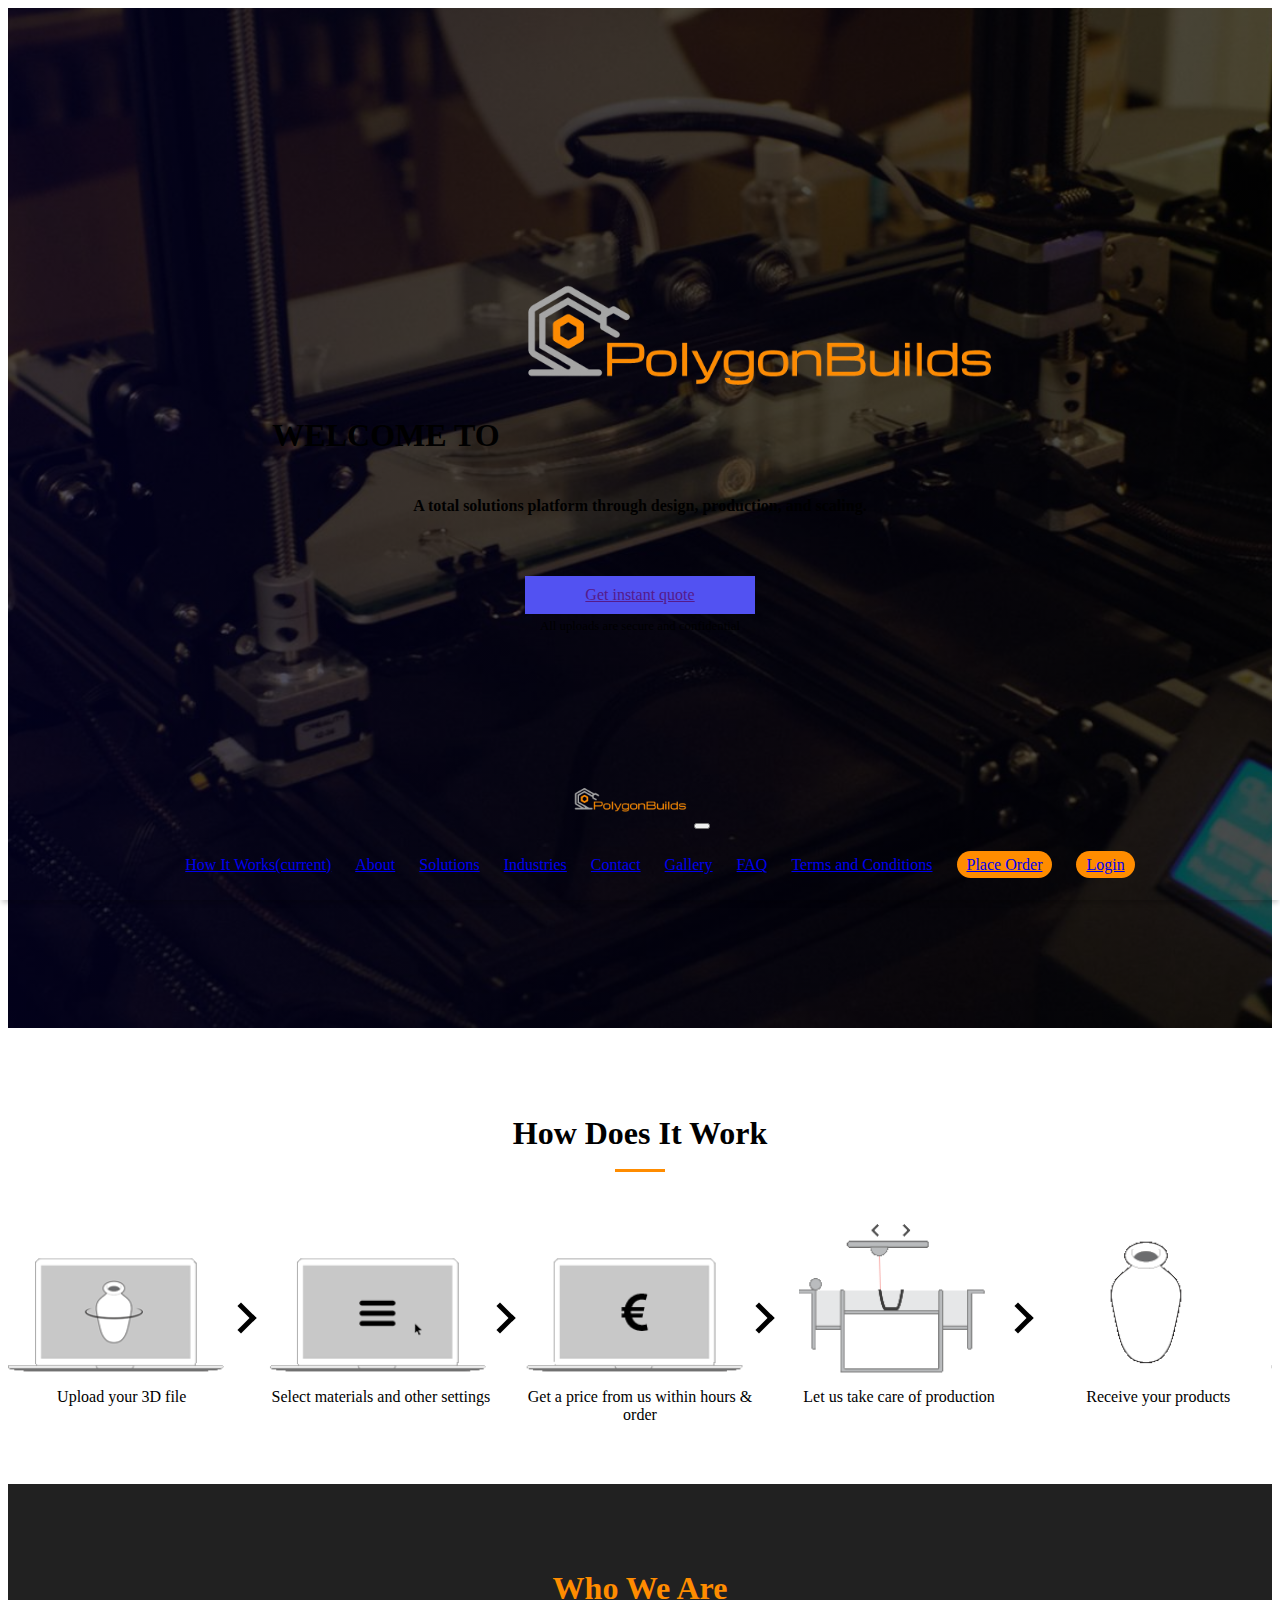
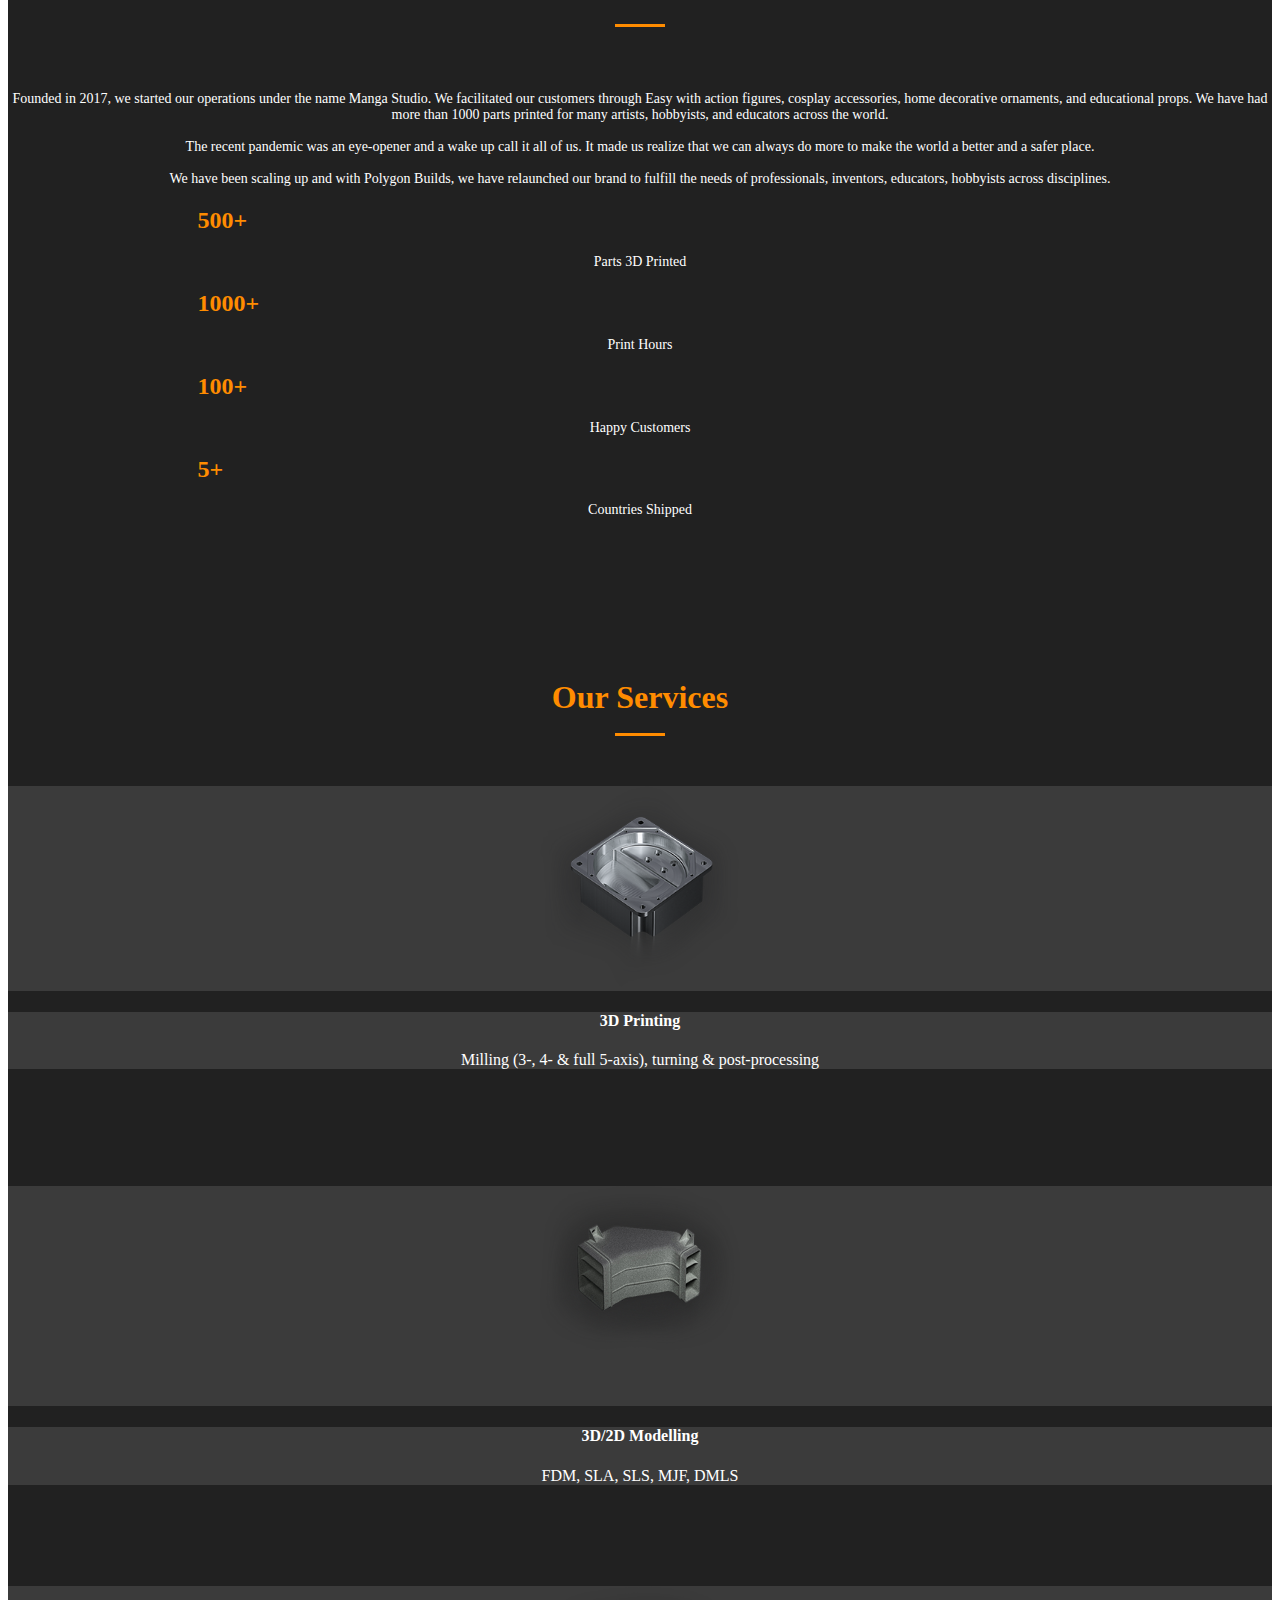
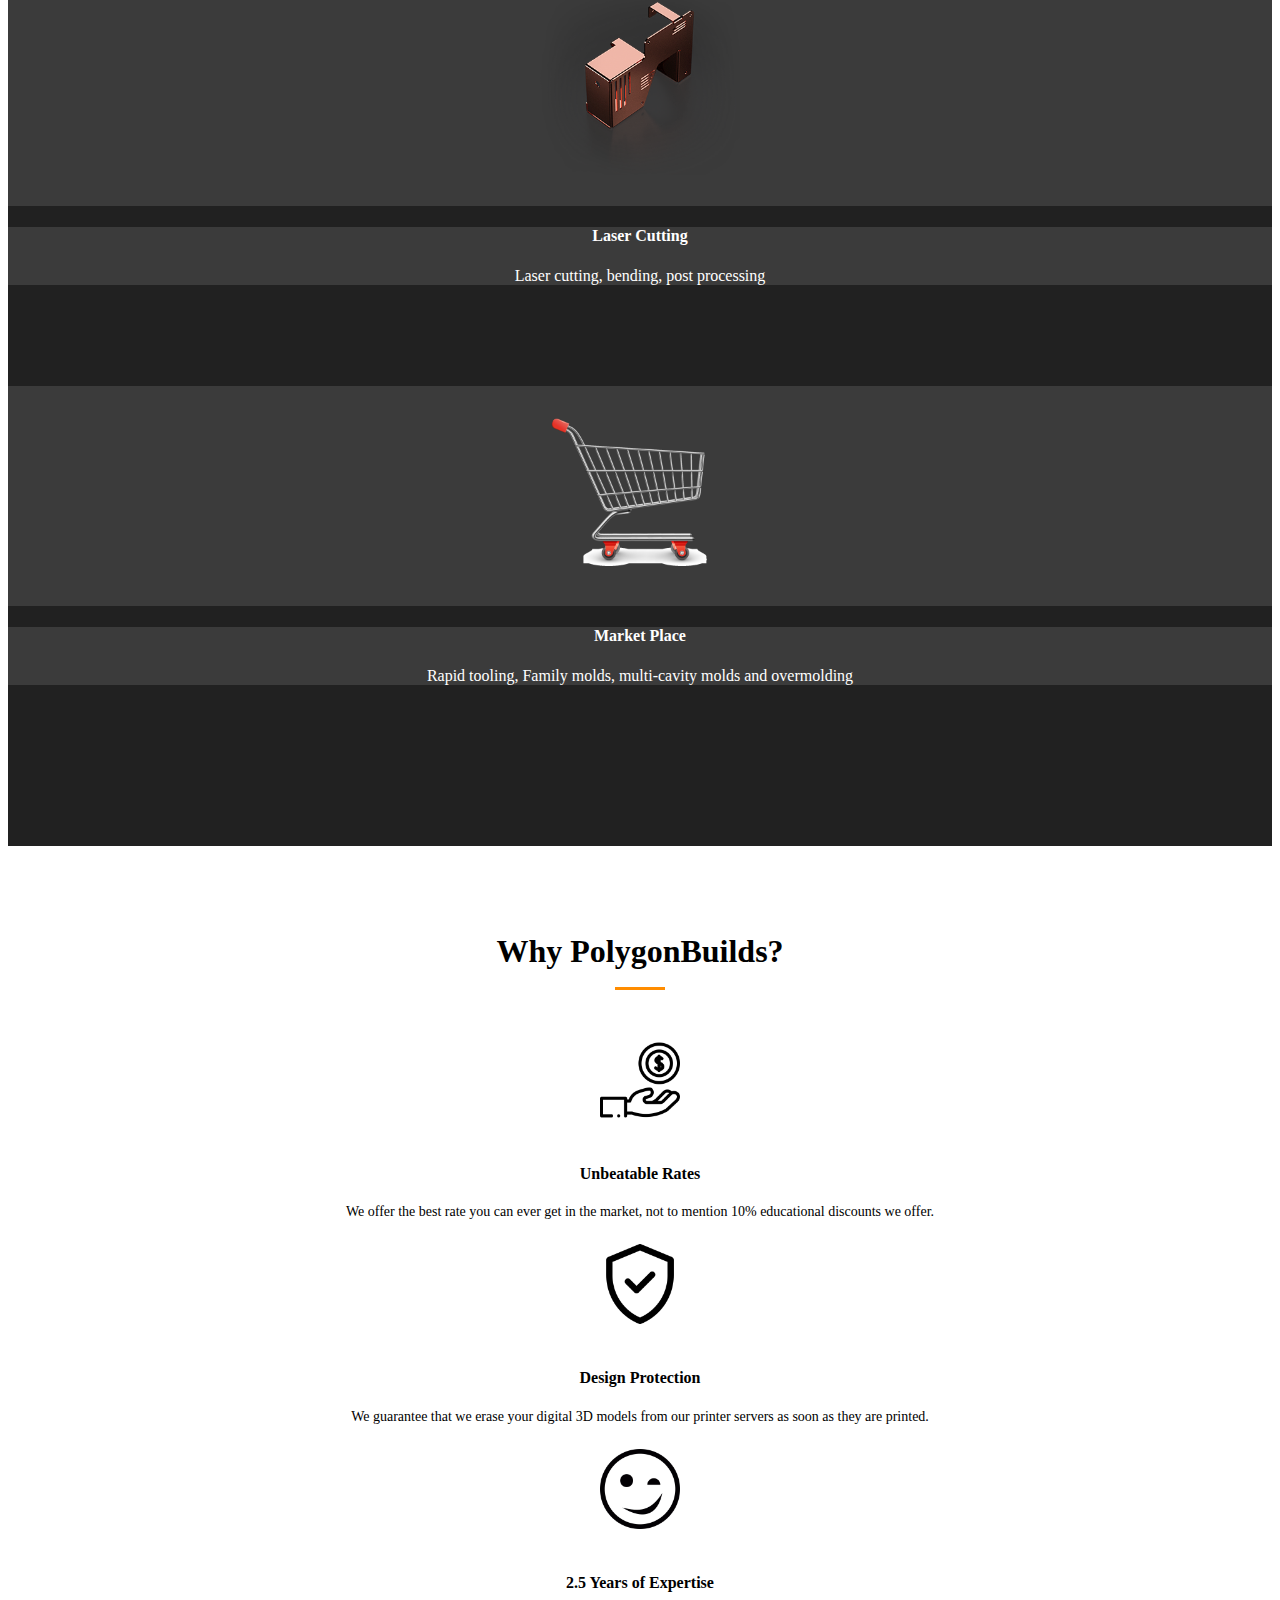
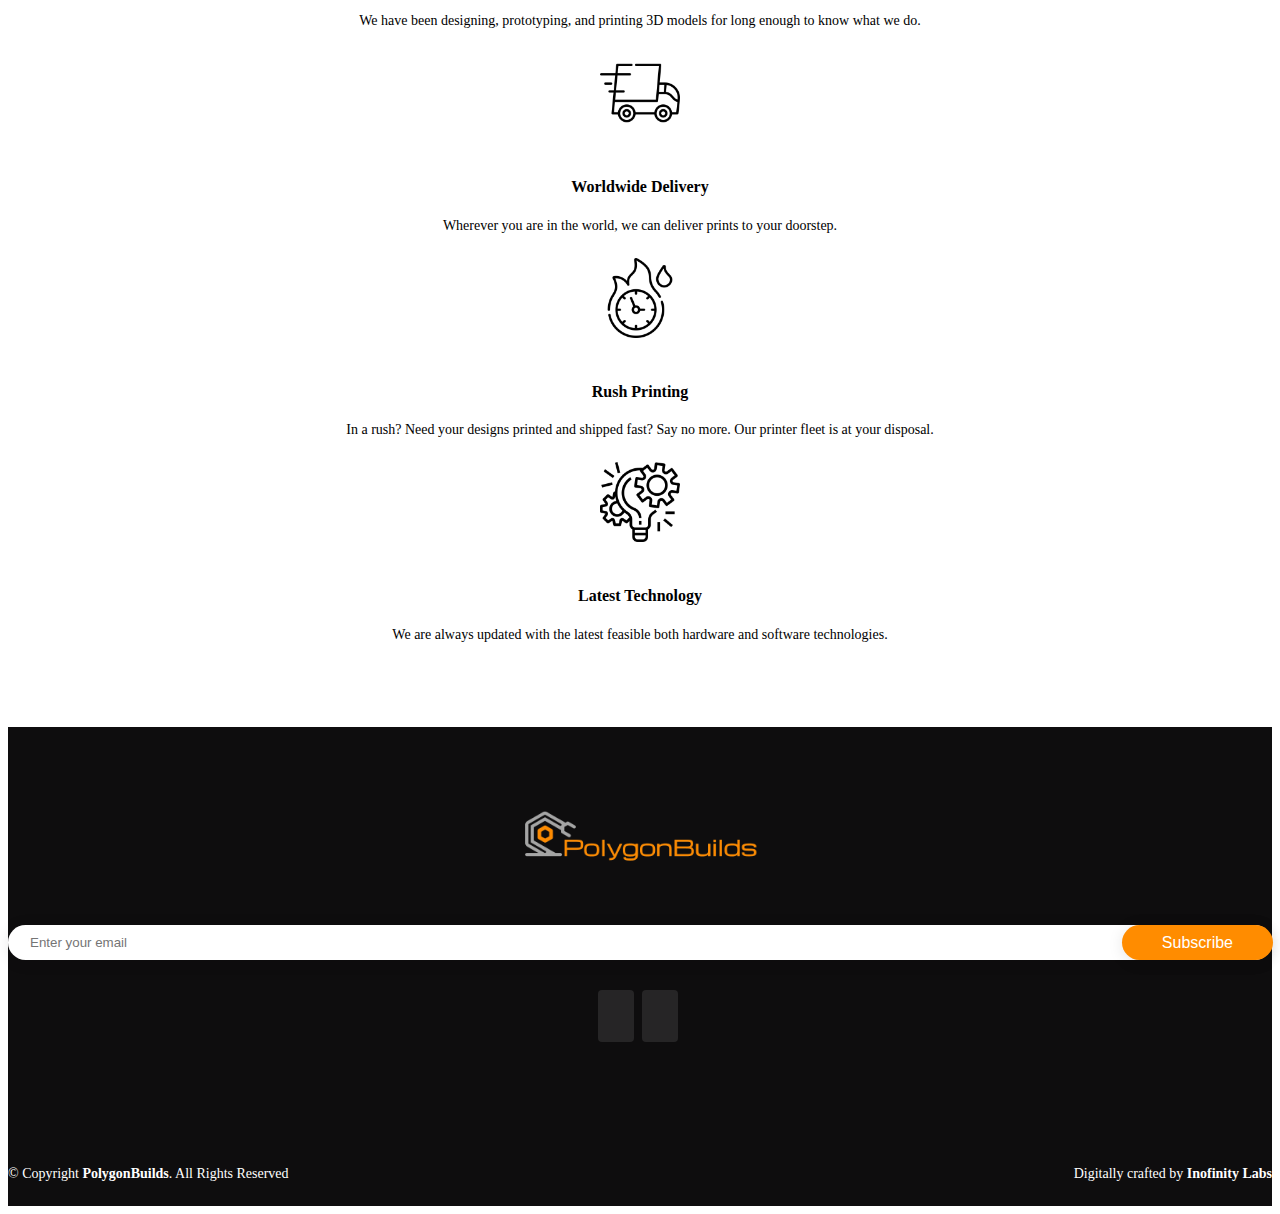
==== index.html @ 89fc088a "home" ====
<!doctype html>
<html lang="en">
  <head>
    <!-- Required meta tags -->
    <meta charset="utf-8">
    <meta name="viewport" content="width=device-width, initial-scale=1, shrink-to-fit=no">
    <!-- Custom Css-->
    <link rel="stylesheet" href="assets/css/style.css">

    <link rel="shortcut icon" href="assets/img/favicon.png" type="image/x-icon">
    <link rel="stylesheet" href="https://cdnjs.cloudflare.com/ajax/libs/font-awesome/5.9.0/css/all.min.css" integrity="sha512-q3eWabyZPc1XTCmF+8/LuE1ozpg5xxn7iO89yfSOd5/oKvyqLngoNGsx8jq92Y8eXJ/IRxQbEC+FGSYxtk2oiw==" crossorigin="anonymous" referrerpolicy="no-referrer" />

    <!-- Bootstrap CSS -->
    <link rel="stylesheet" href="https://cdn.jsdelivr.net/npm/bootstrap@4.6.0/dist/css/bootstrap.min.css" integrity="sha384-B0vP5xmATw1+K9KRQjQERJvTumQW0nPEzvF6L/Z6nronJ3oUOFUFpCjEUQouq2+l" crossorigin="anonymous">
    
    <title>PolygonBuilds</title>
  </head>
  <body>
    <section class="hero-section">
      <div class="content">
        <h1 class="text-white">WELCOME TO <img src="assets/img/logo.png" alt="" width="500px" style="margin-top: -10px"> </h1>
        <h4 class="text-white">A total solutions platform through design, production, and scaling.</h4>
        <a href="" class="btn order-btn" role="button"><span class="text-white">Get instant quote</span></a>
        <span class="text-white text-small"><i class="fas fa-lock"></i> All uploads are secure and confidential</span>
      </div>

      <nav id="nav" class="navbar navbar-expand-xl navbar-dark  bottom-nav">
        <a class="navbar-brand" href="#"><img src="assets/img/logo.png" alt="logo" width="120px" style="margin-top: 5px"></a>
        <button class="navbar-toggler" type="button" data-toggle="collapse" data-target="#navbarsExample05" aria-controls="navbarsExample05" aria-expanded="false" aria-label="Toggle navigation">
          <span class="navbar-toggler-icon"></span>
        </button>
      
        <div class="collapse navbar-collapse" id="navbarsExample05">
          <ul class="navbar-nav mr-auto">
            <li class="nav-item active">
              <a class="nav-link" href="#">How It Works<span class="sr-only">(current)</span></a>
            </li>
            <li class="nav-item">
              <a class="nav-link" href="#">About</a>
            </li>
            <li class="nav-item">
              <a class="nav-link" href="#">Solutions</a>
            </li>
            <li class="nav-item">
              <a class="nav-link" href="#">Industries</a>
            </li>
            <li class="nav-item">
              <a class="nav-link" href="#">Contact</a>
            </li>
            <li class="nav-item">
              <a class="nav-link" href="#">Gallery</a>
            </li>
            <li class="nav-item">
              <a class="nav-link" href="#">FAQ</a>
            </li>
            <li class="nav-item">
              <a class="nav-link" href="#">Terms and Conditions</a>
            </li>
            <li class="nav-item">
              <a class="nav-link btn poly-btn" href="#" role="button">Place Order</a>
            </li>
            <li class="nav-item">
              <a class="nav-link btn poly-btn" href="#" role="button">Login</a>
            </li>
          </ul>
            <div class="right">
              <ul class="navbar-nav mr-auto">
                <li class="nav-item">
                  <a class="nav-link" href="#"><i class="fab fa-instagram"></i></a>
                </li>
                <li class="nav-item">
                  <a class="nav-link" href="#"><i class="fab fa-facebook"></i></a>
                </li>
              </ul>
            </div>
            
        </div>
      </nav>
    </section>
    <!-- ======= How It Works Section ======= -->
    <section id="howitworks" class="howitworks">
      <div class="container">

        <div class="section-title">
          <h2>How Does It Work  </h2>
        </div>

        <!-- ========= Start of Process Section-->

        <div class="m-how-to-order__inner lg-content">

          <div class="m-how-to-order__step">
            <div class="m-how-to-order__step-image step-upload"></div>
            <div class="m-how-to-order__step-title">
              Upload your 3D file
            </div>
          </div>

          <div class="m-how-to-order__step">
            <div class="m-how-to-order__step-image step-select-material"></div>
            <div class="m-how-to-order__step-title">
              Select materials and other settings
            </div>
          </div>

          <div class="m-how-to-order__step">
            <div class="m-how-to-order__step-image step-get-an-instant-price"></div>
            <div class="m-how-to-order__step-title">
              Get a price from us within hours &amp; order
            </div>
          </div>

          <div class="m-how-to-order__step">
            <div class="m-how-to-order__step-image step-let-us-take-care"></div>
            <div class="m-how-to-order__step-title">
              Let us take care of production
            </div>
          </div>

          <div class="m-how-to-order__step">
            <div class="m-how-to-order__step-image step-receive-your-products"></div>
            <div class="m-how-to-order__step-title">
              Receive your products
            </div>
          </div>

        </div>

        <!-- ========= End of Process Section-->
      </div>
    </section><!-- End of Process Section -->

    <section class="who-we-are">
      <div class="container">
        <div class="section-title">
          <h2 class="text-white">Who We Are</h2>
        </div>
        <div class="section-para">
          <p class="">Founded in 2017, we started our operations under the name Manga Studio. We facilitated our customers through Easy with action figures, cosplay accessories, home decorative ornaments, and educational props. We have had more than 1000 parts printed for many artists, hobbyists, and educators across the world.
            <br><br>
            The recent pandemic was an eye-opener and a wake up call it all of us. It made us realize that we can always do more to make the world a better and a safer place.
            <br><br>
            We have been scaling up and with Polygon Builds, we have relaunched our brand to fulfill the needs of professionals, inventors, educators, hobbyists across disciplines.
          </p>
        
          </div>
          <div class="row section-para" style="padding-inline: 15%">
            <div class="col-md-3 col-6">
              <h2 class="text-center">500+</h2>
              <p>Parts 3D Printed</p>
            </div>
            <div class="col-md-3 col-6">
              <h2 class="text-center">1000+</h2>
              <p>Print Hours</p>
            </div>
            <div class="col-md-3 col-6">
              <h2 class="text-center">100+</h2>
              <p>Happy Customers</p>
            </div>
            <div class="col-md-3 col-6">
              <h2 class="text-center">5+</h2>
              <p>Countries Shipped</p>
            </div>
          </div>
      </div>
    </section>
    <section class="who-we-are">
      <div class="container">
        <div class="section-title">
          <h2 class="text-white">Our Services</h2>
        </div>
        <div class="row our-services">
          <div class="col-xl-3 col-6">
            <div class="card card-our-services">
              <div class="card-header">
                <img src="assets/img/services/3dprint.png" alt="" width="200px">
              </div>
              <div class="card-body">
                <h4 class="text-center">3D Printing</h4>
                <p>Milling (3-, 4- & full 5-axis), turning & post-processing</p>
              </div>
            </div>
          </div>
          <div class="col-xl-3 col-6">
            <div class="card card-our-services">
              <div class="card-header" style="height: 220px">
                <img src="assets/img/services/2d-3d.png" alt="" width="200px">
              </div>
              <div class="card-body">
                <h4 class="text-center">3D/2D Modelling</h4>
                <p>FDM, SLA, SLS, MJF, DMLS</p>
              </div>
            </div>
          </div>
          <div class="col-xl-3 col-6">
            <div class="card card-our-services">
              <div class="card-header" style="height: 220px">
                <img src="assets/img/services/laser.png" alt="" width="200px">
              </div>
              <div class="card-body">
                <h4 class="text-center">Laser Cutting</h4>
                <p>Laser cutting, bending, post processing</p>
              </div>
            </div>
          </div>
          <div class="col-xl-3 col-6">
            <div class="card card-our-services">
              <div class="card-header" style="height: 220px">
                <img src="assets/img/services/market.png" alt="" width="200px">
              </div>
              <div class="card-body">
                <h4 class="text-center">Market Place</h4>
                <p>Rapid tooling, Family molds, multi-cavity molds and overmolding</p>
              </div>
            </div>
          </div>
        </div>
      </div>
    </section>
    <!--Why Polygon Builds-->
    <section class="why-polygonbuilds">
      <div class="container">
        <div class="section-title">
          <h2>Why PolygonBuilds?</h2>
        </div>
        <div class="section-para">
          <div class="row">
            <div class="col-md-4 col-6">
              <img src="assets/img/why/hand.png" alt="">
              <h4>Unbeatable Rates</h4>
              <p>We offer the best rate you can ever get in the market, not to mention 10% educational discounts we offer.</p>
            </div>
            <div class="col-md-4 col-6">
              <img src="assets/img/why/verified.png" alt="">
              <h4>Design Protection </h4>
              <p>We guarantee that we erase your digital 3D models from our printer servers as soon as they are printed. </p>
            </div>
            <div class="col-md-4 col-6">
              <img src="assets/img/why/wink-icon.png" alt="">
              <h4>2.5 Years of Expertise </h4>
              <p>We have been designing, prototyping, and printing 3D models for long enough to know what we do.</p>
            </div>
            <div class="col-md-4 col-6">
              <img src="assets/img/why/delivery-truck.png" alt="">
              <h4>Worldwide Delivery </h4>
              <p>Wherever you are in the world, we can deliver prints to your doorstep. </p>
            </div>
            <div class="col-md-4 col-6">
              <img src="assets/img/why/clock.png" alt="">
              <h4>Rush Printing </h4>
              <p>In a rush? Need your designs printed and shipped fast? Say no more. Our printer fleet is at your disposal. </p>
            </div>
            <div class="col-md-4 col-6">
              <img src="assets/img/why/project-management.png" alt="">
              <h4>Latest Technology </h4>
              <p>We are always updated with the latest feasible both hardware and software technologies. </p>
            </div>
          </div>
        </div>
      </div>
    </section>
    <!-- ======= Footer ======= -->
  <footer id="footer">

    <div class="footer-top">

      <div class="container">

        <div class="row  justify-content-center">
          <div class="col-lg-6">
            <img src="assets/img/logo.png" alt="" width="250px">
            
          </div>
        </div>

        <div class="row footer-newsletter justify-content-center">
          <div class="col-lg-6">
            <form id="subscribe">
              <input type="email" name="email" placeholder="Enter your email"><input id="subscribe_email" type="submit" value="Subscribe">
            </form>
          </div>
        </div>

        <div class="social-links">
          <!--<a href="#" class="twitter"><i class="bx bxl-twitter"></i></a>-->
          <a href="https://www.facebook.com/polygonbuilds" class="facebook"><i class="fab fa-facebook"></i></a>
          <a href="http://instagram.com/polygon_builds" class="instagram"><i class="fab fa-instagram"></i></a>
           <!--<a href="#" class="google-plus"><i class="bx bxl-skype"></i></a>-->
           <!--<a href="#" class="linkedin"><i class="bx bxl-linkedin"></i></a>-->
        </div>
 
      </div>
    </div>

    <div class="container footer-bottom clearfix">
      <div class="copyright">
        &copy; Copyright <strong><span>PolygonBuilds</span></strong>. All Rights Reserved
      </div>
      <div class="copyright" style="float: right">
        Digitally crafted by <strong><span>Inofinity Labs</span></strong>
      </div>
    </div>
  </footer><!-- End Footer -->

  <div id="preloader"></div>
  <a href="#" class="back-to-top"><i class="icofont-simple-up"></i></a>



















    <!-- Optional JavaScript; choose one of the two! -->

    <!-- Option 1: jQuery and Bootstrap Bundle (includes Popper) -->
    <script src="https://code.jquery.com/jquery-3.5.1.slim.min.js" integrity="sha384-DfXdz2htPH0lsSSs5nCTpuj/zy4C+OGpamoFVy38MVBnE+IbbVYUew+OrCXaRkfj" crossorigin="anonymous"></script>
    <script src="https://cdn.jsdelivr.net/npm/bootstrap@4.6.0/dist/js/bootstrap.bundle.min.js" integrity="sha384-Piv4xVNRyMGpqkS2by6br4gNJ7DXjqk09RmUpJ8jgGtD7zP9yug3goQfGII0yAns" crossorigin="anonymous"></script>

    <!-- Option 2: Separate Popper and Bootstrap JS -->
    <!--
    <script src="https://code.jquery.com/jquery-3.5.1.slim.min.js" integrity="sha384-DfXdz2htPH0lsSSs5nCTpuj/zy4C+OGpamoFVy38MVBnE+IbbVYUew+OrCXaRkfj" crossorigin="anonymous"></script>
    <script src="https://cdn.jsdelivr.net/npm/popper.js@1.16.1/dist/umd/popper.min.js" integrity="sha384-9/reFTGAW83EW2RDu2S0VKaIzap3H66lZH81PoYlFhbGU+6BZp6G7niu735Sk7lN" crossorigin="anonymous"></script>
    <script src="https://cdn.jsdelivr.net/npm/bootstrap@4.6.0/dist/js/bootstrap.min.js" integrity="sha384-+YQ4JLhjyBLPDQt//I+STsc9iw4uQqACwlvpslubQzn4u2UU2UFM80nGisd026JF" crossorigin="anonymous"></script>
    -->
    <script>
      var main = document.querySelector('.hero-section');
      var nav = document.querySelector('#nav');


      window.onscroll = function () {

          if (window.pageYOffset > (main.offsetHeight - nav.offsetHeight)) {
              nav.classList.remove('bottom-nav');
              nav.classList.add('top-nav');
          } else {
              nav.classList.add('bottom-nav');
              nav.classList.remove('top-nav');

          }
      }
    </script>
  </body>
</html>
---- assets/css/style.css ----
body {
  padding: 0;
}

.hero-section {
  height: 100vh;
  background-image: -webkit-gradient(linear, left top, right top, from(rgba(2, 0, 36, 0.7)), to(rgba(0, 0, 0, 0.7))), url(../img/bg.jpg);
  background-image: linear-gradient(90deg, rgba(2, 0, 36, 0.7) 0%, rgba(0, 0, 0, 0.7) 100%), url(../img/bg.jpg);
  background-size: cover;
  /* -------------------------------NavBar */
}

.hero-section .content {
  position: absolute;
  bottom: 0;
  top: 0;
  left: 15px;
  right: 15px;
  display: -webkit-box;
  display: -ms-flexbox;
  display: flex;
  -webkit-box-pack: center;
      -ms-flex-pack: center;
          justify-content: center;
  -webkit-box-align: center;
      -ms-flex-align: center;
          align-items: center;
  -webkit-box-orient: vertical;
  -webkit-box-direction: normal;
      -ms-flex-direction: column;
          flex-direction: column;
  text-align: center;
}

.hero-section .order-btn {
  background-color: #5252f2;
  padding: 10px 60px;
  margin: 40px 0 5px 0;
}

.hero-section .text-small {
  font-size: 80%;
}

.hero-section #nav {
  width: 100%;
  text-align: center;
  left: 0;
  z-index: 1;
  -webkit-box-shadow: 0px 5px 5px -2px rgba(0, 0, 0, 0.2);
          box-shadow: 0px 5px 5px -2px rgba(0, 0, 0, 0.2);
}

@media (max-width: 992px) {
  .hero-section #nav {
    background-color: #000;
  }
}

.hero-section .top-nav {
  position: fixed;
  top: 0;
  background-color: black;
}

.hero-section .bottom-nav {
  position: absolute;
  bottom: 0;
}

.hero-section #nav ul li {
  list-style-type: none;
  display: inline-block;
  padding: 10px;
}

.hero-section #nav ul li #nav-link {
  text-decoration: none;
  color: #ccc;
  padding: 10px;
}

.hero-section #nav ul li #nav-link:hover {
  background: #333;
  color: #efefef;
}

.hero-section .right {
  position: absolute;
  right: 0;
}

@media (max-width: 1200px) {
  .hero-section .right {
    position: relative;
  }
}

.hero-section .right ul li {
  padding: 0 5px 0 0 !important;
}

.hero-section .poly-btn {
  background-color: #ff8c00;
  width: 120px;
  padding: 5px 10px;
  border-radius: 50px;
}

@media (max-width: 1200px) {
  .hero-section .poly-btn {
    width: 100%;
  }
}

/*--------------------------------------------------------------
# How to order
--------------------------------------------------------------*/
.m-how-to-order {
  padding: 8% 0;
}

@media screen and (min-width: 48em) {
  .m-shop__description {
    line-height: 2;
  }
  .m-how-to-order {
    padding: 6% 0;
  }
}

.m-how-to-order__inner {
  display: -ms-flexbox;
  display: -webkit-box;
  display: flex;
  -ms-flex-pack: justify;
  -webkit-box-pack: justify;
          justify-content: space-between;
  -ms-flex-direction: column;
  -webkit-box-orient: vertical;
  -webkit-box-direction: normal;
          flex-direction: column;
}

.m-how-to-order__step-title {
  text-align: center;
}

.m-how-to-order__step {
  position: relative;
  width: calc(100% - 60px * 2);
  border-bottom: 2px dashed #000;
  padding: 1.5rem 0;
  margin: 0 60px;
}

.m-how-to-order__step:after {
  content: "";
  position: absolute;
  -webkit-transform: none;
          transform: none;
  top: -2px;
  margin-top: 0;
  width: 60px;
  height: 100%;
}

.m-how-to-order__step:nth-of-type(even):after {
  right: -60px;
  border-radius: 0 60px 60px 0;
  border-right: 2px dashed #000;
  border-bottom: 2px dashed #000;
  border-top: 2px dashed #000;
}

.m-how-to-order__step:nth-of-type(even) .m-how-to-order__step-image {
  right: -50px;
}

.m-how-to-order__step:nth-of-type(2n + 3):after {
  right: auto;
  left: -60px;
  border-radius: 60px 0 0 60px;
  border-right: none;
  border-left: 2px dashed #000;
  border-bottom: 2px dashed #000;
  border-top: 2px dashed #000;
}

.m-how-to-order__step:nth-of-type(2n + 3) .m-how-to-order__step-image {
  left: -50px;
}

.m-how-to-order__step:first-of-type .m-how-to-order__step-image {
  left: -50px;
  top: auto;
  bottom: -25px;
}

.m-how-to-order__step:last-of-type {
  border-bottom: none;
}

.m-how-to-order__step:last-of-type:after {
  content: none;
}

.m-how-to-order__step:last-of-type .m-how-to-order__step-image {
  top: 0;
}

.m-how-to-order__step-image {
  position: absolute;
  background-image: url(../img/howtoorder/1.png);
  background-size: cover;
  top: 50%;
  margin-top: -25px;
  width: 50px;
  height: 50px;
}

.m-how-to-order__step-image.step-upload {
  background-position: 0 0;
}

.m-how-to-order__step-image.step-select-material {
  background-position: 25% 0;
}

.m-how-to-order__step-image.step-get-an-instant-price {
  background-position: 50% 0;
}

.m-how-to-order__step-image.step-let-us-take-care {
  background-position: 75% 0;
}

.m-how-to-order__step-image.step-receive-your-products {
  background-position: 100% 0;
}

@media screen and (min-width: 36em) {
  .m-how-to-order__inner {
    -ms-flex-direction: row;
    -webkit-box-orient: horizontal;
    -webkit-box-direction: normal;
            flex-direction: row;
  }
  .m-how-to-order__step {
    width: 18%;
    margin: 0;
    padding: 0;
    border-bottom: none;
  }
  .m-how-to-order__step:after,
  .m-how-to-order__step:first-of-type:after,
  .m-how-to-order__step:nth-of-type(2n + 3):after,
  .m-how-to-order__step:nth-of-type(even):after {
    top: 50%;
    right: -16px;
    left: auto;
    margin-top: -16px;
    width: 17px;
    height: 17px;
    border-right: 5px solid #000;
    border-bottom: 5px solid #000;
    border-left: none;
    border-top: none;
    border-radius: 0;
    -webkit-transform: rotate(-45deg);
            transform: rotate(-45deg);
  }
  .m-how-to-order__step-image {
    position: static;
    width: 100%;
    height: auto;
    padding-top: 73%;
    margin-top: 0;
    background-image: url(../img/howtoorder/2.png);
  }
}

/*--------------------------------------------------------------
# Sections General
--------------------------------------------------------------*/
section {
  padding: 60px 0;
}

.section-bg {
  background-color: #fafafa;
}

.section-title {
  text-align: center;
  padding-bottom: 30px;
}

.section-title h2 {
  font-size: 32px;
  font-weight: 700;
  margin-bottom: 20px;
  padding-bottom: 20px;
  position: relative;
}

.section-title h2::after {
  content: "";
  position: absolute;
  display: block;
  width: 50px;
  height: 3px;
  background: #ff8c00;
  bottom: 0;
  left: calc(50% - 25px);
}

.section-title p {
  margin-bottom: 0;
  color: #919191;
  font-size: 14px;
}

.section-para p {
  text-align: center;
  color: #fff;
  font-size: 14px;
}

/* who-we-are 
****************************************************** */
.who-we-are {
  background-color: #212121;
}

.who-we-are h2 {
  color: #ff8c00;
}

/* our-services
****************************************************** */
.our-services h4 {
  color: #fff;
}

.card-our-services {
  border-radius: 0px !important;
  min-height: 400px;
  color: #fff;
  border: none !important;
}

.card-our-services .card-header {
  border-radius: 0px !important;
  border: none;
  text-align: center;
  background-color: #3b3b3b;
}

.card-our-services .card-body {
  border: none;
  background-color: #3b3b3b;
}

.card-our-services .card-body p,
.card-our-services .card-body h4 {
  text-align: center;
}

/* why-polygonbuilds
****************************************************** */
.why-polygonbuilds {
  text-align: center;
  padding-inline: 15%;
}

.why-polygonbuilds img {
  width: 80px;
}

.why-polygonbuilds h4 {
  padding-top: 20px;
}

.why-polygonbuilds p {
  color: #000;
  padding-bottom: 10px;
}

.why-polygonbuilds .col-6 {
  padding-inline: 3%;
}

/*--------------------------------------------------------------
# Footer
--------------------------------------------------------------*/
#footer {
  background-color: #212121;
  background-size: cover;
  color: #fff;
  font-size: 14px;
  position: relative;
}

#footer::before {
  content: "";
  position: absolute;
  left: 0;
  right: 0;
  top: 0;
  bottom: 0;
  background: rgba(2, 0, 2, 0.6);
  z-index: 1;
}

#footer .footer-top {
  position: relative;
  z-index: 2;
  text-align: center;
  padding: 80px 0;
}

#footer .footer-top h3 {
  font-size: 36px;
  font-weight: 700;
  color: #fff;
  position: relative;
  font-family: "Poppins", sans-serif;
  padding-bottom: 0;
  margin-bottom: 0;
}

#footer .footer-top p {
  font-size: 15;
  font-style: italic;
  margin: 30px 0 0 0;
  padding: 0;
}

#footer .footer-top .footer-newsletter {
  text-align: center;
  font-size: 15px;
  margin-top: 30px;
}

#footer .footer-top .footer-newsletter form {
  background: #fff;
  padding: 6px 10px;
  position: relative;
  border-radius: 30px;
  -webkit-box-shadow: 0px 2px 15px rgba(0, 0, 0, 0.1);
          box-shadow: 0px 2px 15px rgba(0, 0, 0, 0.1);
  text-align: left;
}

#footer .footer-top .footer-newsletter form input[type="email"] {
  border: 0;
  padding: 4px 12px;
  width: calc(100% - 100px);
}

#footer .footer-top .footer-newsletter form input[type="submit"] {
  position: absolute;
  top: 0;
  right: -1px;
  bottom: 0;
  border: 0;
  background: none;
  font-size: 16px;
  padding: 0 40px;
  background: #ff8c00;
  color: #fff;
  -webkit-transition: 0.3s;
  transition: 0.3s;
  border-radius: 30px;
  -webkit-box-shadow: 0px 2px 15px rgba(0, 0, 0, 0.1);
          box-shadow: 0px 2px 15px rgba(0, 0, 0, 0.1);
}

#footer .footer-top .footer-newsletter form input[type="submit"]:hover {
  background: #ff9377;
}

#footer .footer-top .social-links {
  margin-top: 30px;
}

#footer .footer-top .social-links a {
  font-size: 18px;
  display: inline-block;
  background: rgba(255, 255, 255, 0.1);
  color: #fff;
  line-height: 1;
  padding: 8px 0;
  margin-right: 4px;
  border-radius: 4px;
  text-align: center;
  width: 36px;
  height: 36px;
  -webkit-transition: 0.3s;
  transition: 0.3s;
}

#footer .footer-top .social-links a:hover {
  background: #ff8c00;
  color: #fff;
  text-decoration: none;
}

#footer .footer-bottom {
  z-index: 2;
  position: relative;
  padding-top: 40px;
  padding-bottom: 40px;
}

#footer .copyright {
  float: left;
}

#footer .credits {
  float: right;
  font-size: 13px;
}
/*# sourceMappingURL=style.css.map */
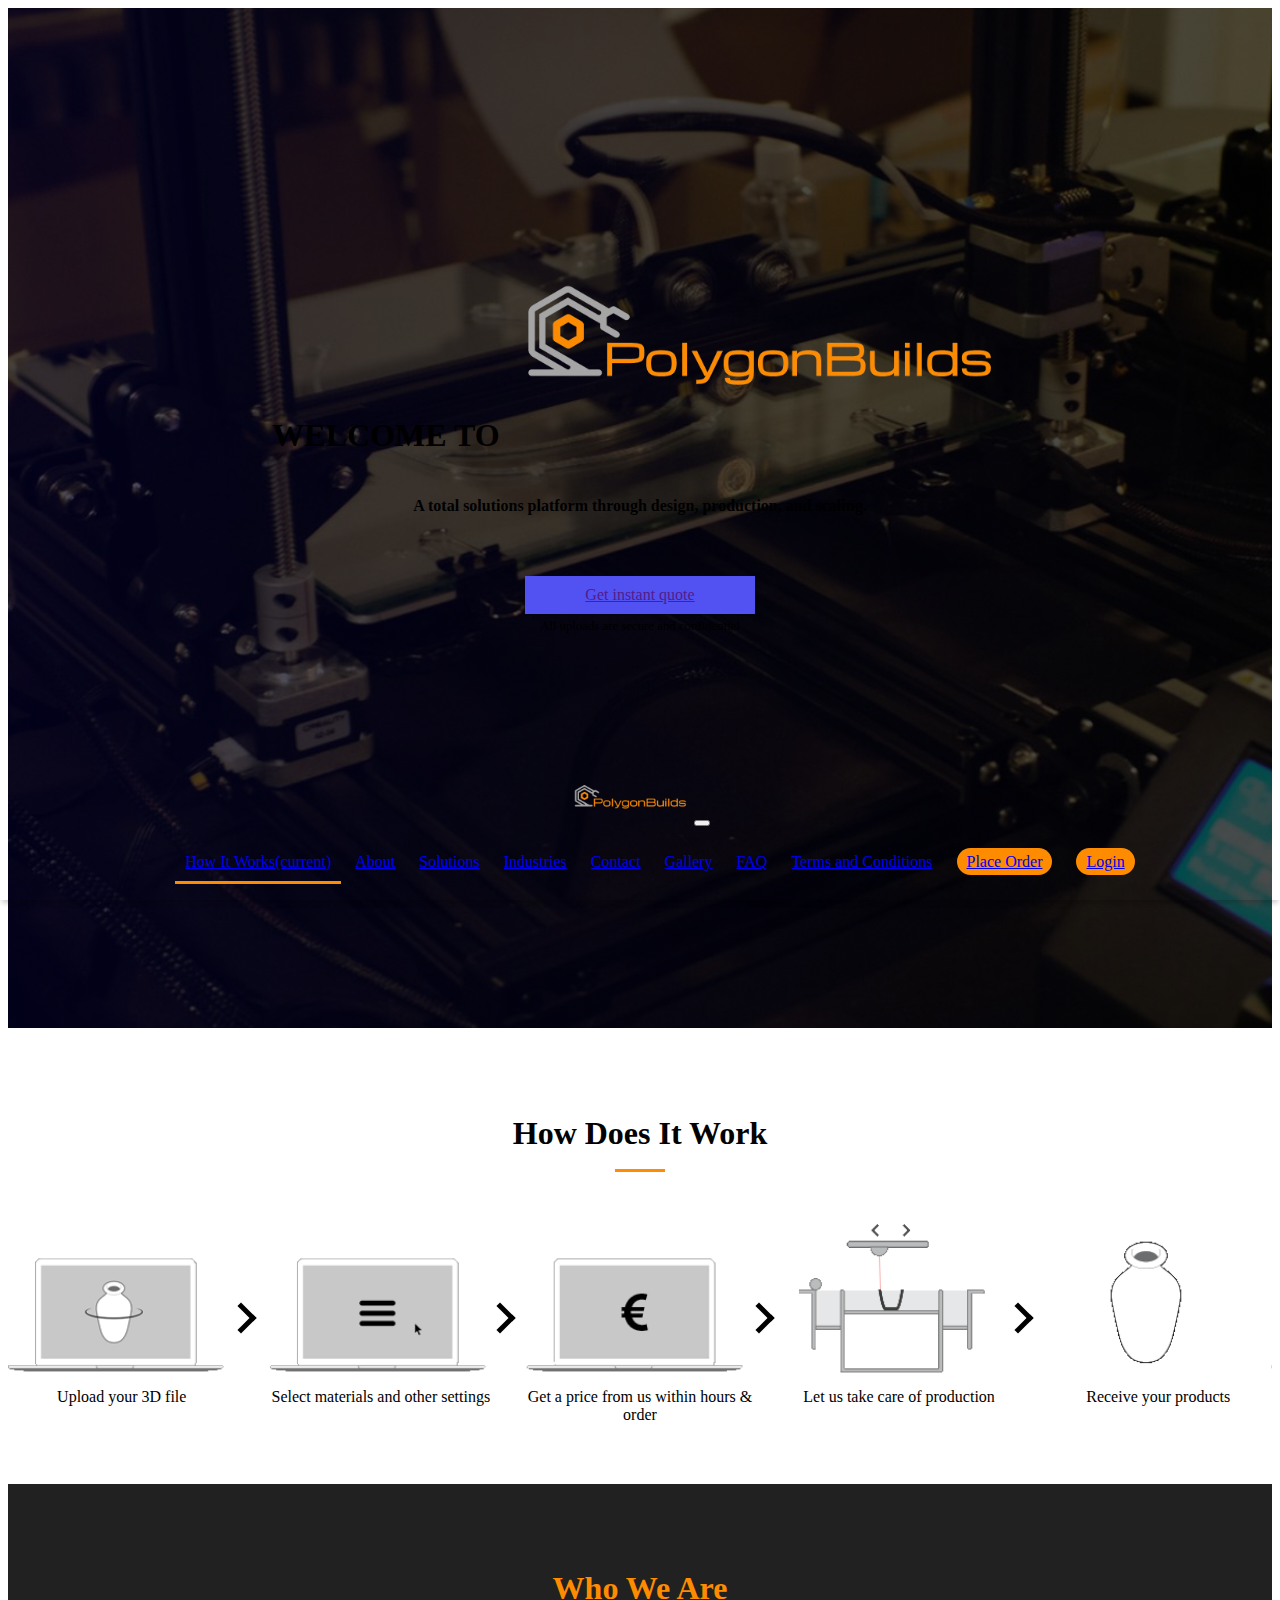
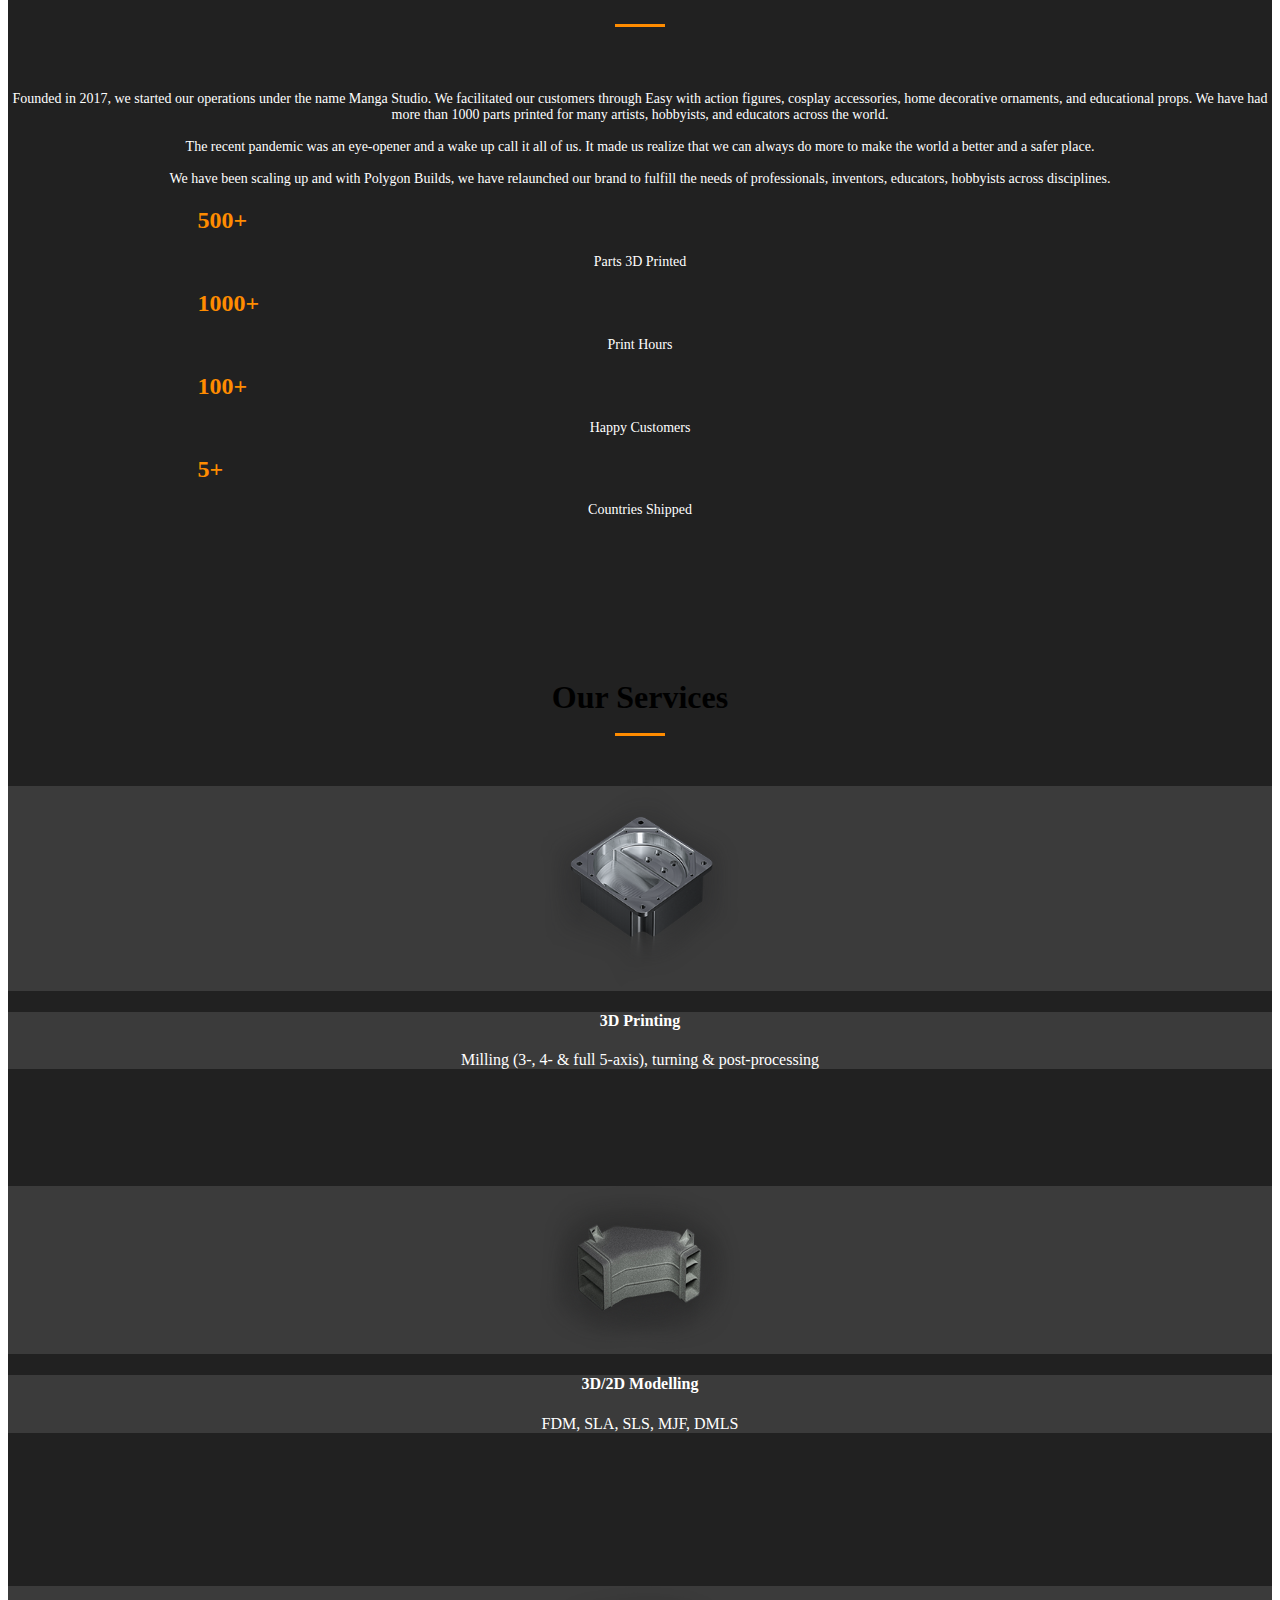
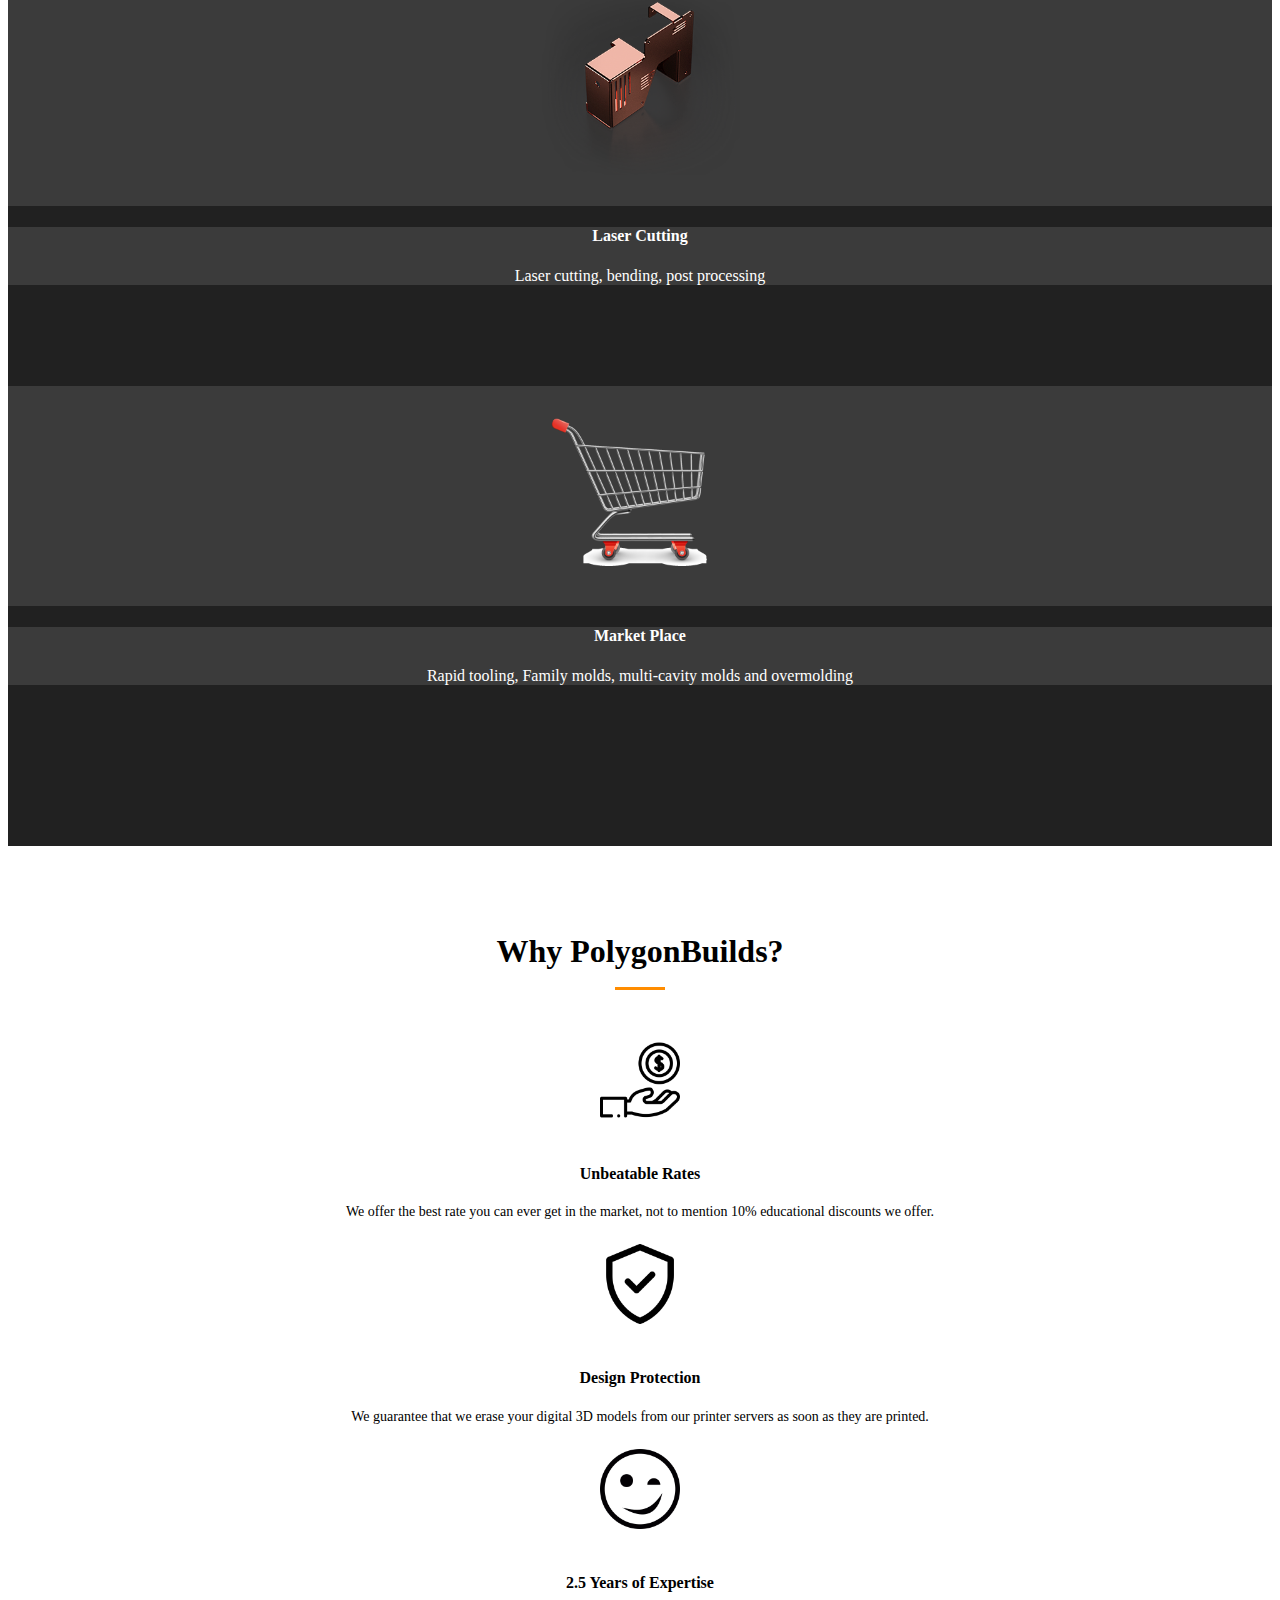
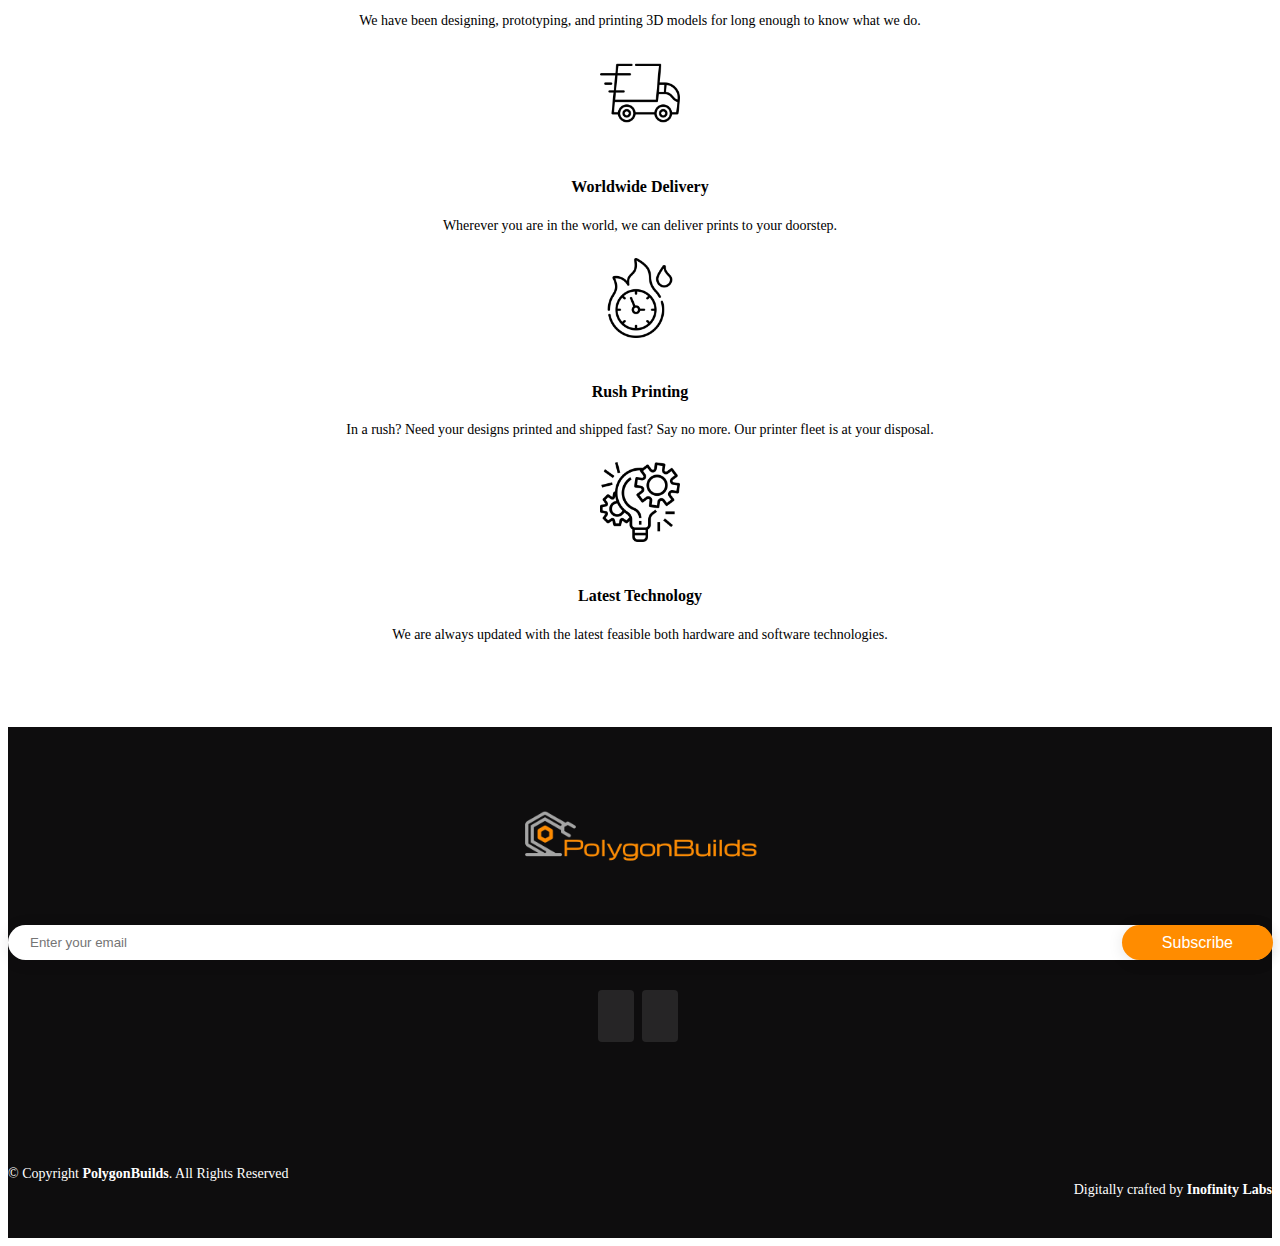
==== commit f0527004: "home fix / contact / tnc / faq" ====
--- a/index.html
+++ b/index.html
@@ -4,6 +4,7 @@
     <!-- Required meta tags -->
     <meta charset="utf-8">
     <meta name="viewport" content="width=device-width, initial-scale=1, shrink-to-fit=no">
+    <title>PolygonBuilds</title>
     <!-- Custom Css-->
     <link rel="stylesheet" href="assets/css/style.css">
 
@@ -13,12 +14,11 @@
     <!-- Bootstrap CSS -->
     <link rel="stylesheet" href="https://cdn.jsdelivr.net/npm/bootstrap@4.6.0/dist/css/bootstrap.min.css" integrity="sha384-B0vP5xmATw1+K9KRQjQERJvTumQW0nPEzvF6L/Z6nronJ3oUOFUFpCjEUQouq2+l" crossorigin="anonymous">
     
-    <title>PolygonBuilds</title>
   </head>
   <body>
     <section class="hero-section">
       <div class="content">
-        <h1 class="text-white">WELCOME TO <img src="assets/img/logo.png" alt="" width="500px" style="margin-top: -10px"> </h1>
+        <h1 class="text-white">WELCOME TO <img src="assets/img/logo.png" alt="" class="hero-logo" > </h1>
         <h4 class="text-white">A total solutions platform through design, production, and scaling.</h4>
         <a href="" class="btn order-btn" role="button"><span class="text-white">Get instant quote</span></a>
         <span class="text-white text-small"><i class="fas fa-lock"></i> All uploads are secure and confidential</span>
@@ -33,28 +33,28 @@
         <div class="collapse navbar-collapse" id="navbarsExample05">
           <ul class="navbar-nav mr-auto">
             <li class="nav-item active">
-              <a class="nav-link" href="#">How It Works<span class="sr-only">(current)</span></a>
+              <a class="nav-link" href="#how-it-works">How It Works<span class="sr-only">(current)</span></a>
             </li>
             <li class="nav-item">
               <a class="nav-link" href="#">About</a>
             </li>
             <li class="nav-item">
-              <a class="nav-link" href="#">Solutions</a>
+              <a class="nav-link" href="#our-services">Solutions</a>
             </li>
             <li class="nav-item">
               <a class="nav-link" href="#">Industries</a>
             </li>
             <li class="nav-item">
-              <a class="nav-link" href="#">Contact</a>
-            </li>
-            <li class="nav-item">
-              <a class="nav-link" href="#">Gallery</a>
-            </li>
-            <li class="nav-item">
-              <a class="nav-link" href="#">FAQ</a>
-            </li>
-            <li class="nav-item">
-              <a class="nav-link" href="#">Terms and Conditions</a>
+              <a class="nav-link" href="contact.html">Contact</a>
+            </li>
+            <li class="nav-item">
+              <a class="nav-link" href="gallery.html">Gallery</a>
+            </li>
+            <li class="nav-item">
+              <a class="nav-link" href="faq.html">FAQ</a>
+            </li>
+            <li class="nav-item">
+              <a class="nav-link" href="terms-and-conditions.html">Terms and Conditions</a>
             </li>
             <li class="nav-item">
               <a class="nav-link btn poly-btn" href="#" role="button">Place Order</a>
@@ -78,7 +78,7 @@
       </nav>
     </section>
     <!-- ======= How It Works Section ======= -->
-    <section id="howitworks" class="howitworks">
+    <section id="how-it-works" class="how-it-works section-space">
       <div class="container">
 
         <div class="section-title">
@@ -130,7 +130,7 @@
       </div>
     </section><!-- End of Process Section -->
 
-    <section class="who-we-are">
+    <section class="who-we-are" id="who-we-are">
       <div class="container">
         <div class="section-title">
           <h2 class="text-white">Who We Are</h2>
@@ -164,16 +164,16 @@
           </div>
       </div>
     </section>
-    <section class="who-we-are">
+    <section class="our-services" id="our-services">
       <div class="container">
         <div class="section-title">
           <h2 class="text-white">Our Services</h2>
         </div>
         <div class="row our-services">
-          <div class="col-xl-3 col-6">
+          <div class="col-md-3 ">
             <div class="card card-our-services">
               <div class="card-header">
-                <img src="assets/img/services/3dprint.png" alt="" width="200px">
+                <img src="assets/img/services/3dprint.png" alt="" class="service-img">
               </div>
               <div class="card-body">
                 <h4 class="text-center">3D Printing</h4>
@@ -181,10 +181,10 @@
               </div>
             </div>
           </div>
-          <div class="col-xl-3 col-6">
+          <div class="col-md-3 ">
             <div class="card card-our-services">
-              <div class="card-header" style="height: 220px">
-                <img src="assets/img/services/2d-3d.png" alt="" width="200px">
+              <div class="card-header">
+                <img src="assets/img/services/2d-3d.png" alt="" class="service-img">
               </div>
               <div class="card-body">
                 <h4 class="text-center">3D/2D Modelling</h4>
@@ -192,10 +192,10 @@
               </div>
             </div>
           </div>
-          <div class="col-xl-3 col-6">
+          <div class="col-md-3 ">
             <div class="card card-our-services">
               <div class="card-header" style="height: 220px">
-                <img src="assets/img/services/laser.png" alt="" width="200px">
+                <img src="assets/img/services/laser.png" alt="" class="service-img">
               </div>
               <div class="card-body">
                 <h4 class="text-center">Laser Cutting</h4>
@@ -203,10 +203,10 @@
               </div>
             </div>
           </div>
-          <div class="col-xl-3 col-6">
+          <div class="col-md-3 ">
             <div class="card card-our-services">
               <div class="card-header" style="height: 220px">
-                <img src="assets/img/services/market.png" alt="" width="200px">
+                <img src="assets/img/services/market.png" alt="" class="service-img">
               </div>
               <div class="card-body">
                 <h4 class="text-center">Market Place</h4>
@@ -288,18 +288,23 @@
            <!--<a href="#" class="google-plus"><i class="bx bxl-skype"></i></a>-->
            <!--<a href="#" class="linkedin"><i class="bx bxl-linkedin"></i></a>-->
         </div>
+        
  
       </div>
     </div>
-
-    <div class="container footer-bottom clearfix">
-      <div class="copyright">
-        &copy; Copyright <strong><span>PolygonBuilds</span></strong>. All Rights Reserved
-      </div>
-      <div class="copyright" style="float: right">
-        Digitally crafted by <strong><span>Inofinity Labs</span></strong>
-      </div>
-    </div>
+    
+    <div class="container footer-bottom">
+      <div class="row">
+        <div class="col-md-6 copy-left">
+          &copy; Copyright <strong><span>PolygonBuilds</span></strong>. All Rights Reserved
+        </div>
+        <div class="col-md-6 copy-right" >
+          Digitally crafted by <strong><span>Inofinity Labs</span></strong>
+        </div>
+      </div>
+    </div> 
+    
+    
   </footer><!-- End Footer -->
 
   <div id="preloader"></div>
@@ -335,6 +340,7 @@
     <script src="https://cdn.jsdelivr.net/npm/popper.js@1.16.1/dist/umd/popper.min.js" integrity="sha384-9/reFTGAW83EW2RDu2S0VKaIzap3H66lZH81PoYlFhbGU+6BZp6G7niu735Sk7lN" crossorigin="anonymous"></script>
     <script src="https://cdn.jsdelivr.net/npm/bootstrap@4.6.0/dist/js/bootstrap.min.js" integrity="sha384-+YQ4JLhjyBLPDQt//I+STsc9iw4uQqACwlvpslubQzn4u2UU2UFM80nGisd026JF" crossorigin="anonymous"></script>
     -->
+
     <script>
       var main = document.querySelector('.hero-section');
       var nav = document.querySelector('#nav');
@@ -352,5 +358,8 @@
           }
       }
     </script>
+
+    
+    
   </body>
 </html>--- a/assets/css/style.css
+++ b/assets/css/style.css
@@ -7,7 +7,18 @@
   background-image: -webkit-gradient(linear, left top, right top, from(rgba(2, 0, 36, 0.7)), to(rgba(0, 0, 0, 0.7))), url(../img/bg.jpg);
   background-image: linear-gradient(90deg, rgba(2, 0, 36, 0.7) 0%, rgba(0, 0, 0, 0.7) 100%), url(../img/bg.jpg);
   background-size: cover;
-  /* -------------------------------NavBar */
+}
+
+.hero-section .hero-logo {
+  width: 500px;
+  margin-top: -10px;
+}
+
+@media (max-width: 992px) {
+  .hero-section .hero-logo {
+    width: 300px;
+    margin-top: 10px;
+  }
 }
 
 .hero-section .content {
@@ -42,65 +53,45 @@
   font-size: 80%;
 }
 
-.hero-section #nav {
+.hero-section .top-nav {
+  position: fixed;
+  top: 0;
+  background-color: black;
+}
+
+.hero-section .bottom-nav {
+  position: absolute;
+  bottom: 0;
+}
+
+.section-header {
+  font-weight: bold;
+}
+
+.background-dark {
+  background-color: #212121;
+  color: #fff;
+  min-height: calc(100vh - 63px);
+}
+
+/* -------------------------------NavBar */
+#nav {
   width: 100%;
   text-align: center;
   left: 0;
   z-index: 1;
   -webkit-box-shadow: 0px 5px 5px -2px rgba(0, 0, 0, 0.2);
           box-shadow: 0px 5px 5px -2px rgba(0, 0, 0, 0.2);
-}
-
-@media (max-width: 992px) {
-  .hero-section #nav {
+  padding-block: 0;
+}
+
+@media (max-width: 992px) {
+  #nav {
     background-color: #000;
   }
 }
 
-.hero-section .top-nav {
-  position: fixed;
-  top: 0;
-  background-color: black;
-}
-
-.hero-section .bottom-nav {
-  position: absolute;
-  bottom: 0;
-}
-
-.hero-section #nav ul li {
-  list-style-type: none;
-  display: inline-block;
-  padding: 10px;
-}
-
-.hero-section #nav ul li #nav-link {
-  text-decoration: none;
-  color: #ccc;
-  padding: 10px;
-}
-
-.hero-section #nav ul li #nav-link:hover {
-  background: #333;
-  color: #efefef;
-}
-
-.hero-section .right {
-  position: absolute;
-  right: 0;
-}
-
-@media (max-width: 1200px) {
-  .hero-section .right {
-    position: relative;
-  }
-}
-
-.hero-section .right ul li {
-  padding: 0 5px 0 0 !important;
-}
-
-.hero-section .poly-btn {
+#nav .poly-btn {
   background-color: #ff8c00;
   width: 120px;
   padding: 5px 10px;
@@ -108,9 +99,57 @@
 }
 
 @media (max-width: 1200px) {
-  .hero-section .poly-btn {
+  #nav .poly-btn {
     width: 100%;
   }
+}
+
+#nav .active {
+  border-bottom: 3px solid #ff8c00;
+}
+
+#nav li:hover {
+  border-bottom: 3px solid #ff8c00;
+  -webkit-transition: all 0.2s;
+  transition: all 0.2s;
+}
+
+.top-nav {
+  position: fixed;
+  top: 0;
+  background-color: black;
+}
+
+#nav ul li {
+  list-style-type: none;
+  display: inline-block;
+  padding: 10px;
+}
+
+#nav ul li #nav-link {
+  text-decoration: none;
+  color: #ccc;
+  padding: 10px;
+}
+
+#nav ul li #nav-link:hover {
+  background: #333;
+  color: #efefef;
+}
+
+.right {
+  position: absolute;
+  right: 0;
+}
+
+@media (max-width: 1200px) {
+  .right {
+    position: relative;
+  }
+}
+
+.right ul li {
+  padding: 0 5px 0 0 !important;
 }
 
 /*--------------------------------------------------------------
@@ -339,8 +378,22 @@
 
 /* our-services
 ****************************************************** */
+.our-services {
+  background-color: #212121;
+}
+
 .our-services h4 {
   color: #fff;
+}
+
+.our-services .service-img {
+  width: 200px;
+}
+
+@media (max-width: 992px) {
+  .our-services .service-img {
+    width: 120px;
+  }
 }
 
 .card-our-services {
@@ -355,6 +408,7 @@
   border: none;
   text-align: center;
   background-color: #3b3b3b;
+  height: 220px 240px;
 }
 
 .card-our-services .card-body {
@@ -374,8 +428,20 @@
   padding-inline: 15%;
 }
 
+@media (max-width: 992px) {
+  .why-polygonbuilds {
+    padding-inline: 2%;
+  }
+}
+
 .why-polygonbuilds img {
   width: 80px;
+}
+
+@media (max-width: 992px) {
+  .why-polygonbuilds img {
+    width: 60px;
+  }
 }
 
 .why-polygonbuilds h4 {
@@ -413,14 +479,14 @@
   z-index: 1;
 }
 
-#footer .footer-top {
+.footer-top {
   position: relative;
   z-index: 2;
   text-align: center;
   padding: 80px 0;
 }
 
-#footer .footer-top h3 {
+.footer-top h3 {
   font-size: 36px;
   font-weight: 700;
   color: #fff;
@@ -430,20 +496,20 @@
   margin-bottom: 0;
 }
 
-#footer .footer-top p {
+.footer-top p {
   font-size: 15;
   font-style: italic;
   margin: 30px 0 0 0;
   padding: 0;
 }
 
-#footer .footer-top .footer-newsletter {
+.footer-top .footer-newsletter {
   text-align: center;
   font-size: 15px;
   margin-top: 30px;
 }
 
-#footer .footer-top .footer-newsletter form {
+.footer-top .footer-newsletter form {
   background: #fff;
   padding: 6px 10px;
   position: relative;
@@ -453,13 +519,13 @@
   text-align: left;
 }
 
-#footer .footer-top .footer-newsletter form input[type="email"] {
+.footer-top .footer-newsletter form input[type="email"] {
   border: 0;
   padding: 4px 12px;
   width: calc(100% - 100px);
 }
 
-#footer .footer-top .footer-newsletter form input[type="submit"] {
+.footer-top .footer-newsletter form input[type="submit"] {
   position: absolute;
   top: 0;
   right: -1px;
@@ -477,15 +543,15 @@
           box-shadow: 0px 2px 15px rgba(0, 0, 0, 0.1);
 }
 
-#footer .footer-top .footer-newsletter form input[type="submit"]:hover {
+.footer-top .footer-newsletter form input[type="submit"]:hover {
   background: #ff9377;
 }
 
-#footer .footer-top .social-links {
+.footer-top .social-links {
   margin-top: 30px;
 }
 
-#footer .footer-top .social-links a {
+.footer-top .social-links a {
   font-size: 18px;
   display: inline-block;
   background: rgba(255, 255, 255, 0.1);
@@ -501,25 +567,220 @@
   transition: 0.3s;
 }
 
-#footer .footer-top .social-links a:hover {
+.footer-top .social-links a:hover {
   background: #ff8c00;
   color: #fff;
   text-decoration: none;
 }
 
-#footer .footer-bottom {
+#footer .copyright {
+  text-align: left;
+}
+
+@media (max-width: 992px) {
+  #footer .copyright {
+    text-align: center;
+  }
+}
+
+#footer .credits {
+  float: right;
+  font-size: 13px;
+}
+
+@media (min-width: 992px) {
+  #footer .credits {
+    text-align: none;
+  }
+}
+
+.footer-bottom {
   z-index: 2;
   position: relative;
   padding-top: 40px;
   padding-bottom: 40px;
 }
 
-#footer .copyright {
-  float: left;
-}
-
-#footer .credits {
+.footer-bottom .copy-left {
+  text-align: left;
+}
+
+@media (max-width: 992px) {
+  .footer-bottom .copy-left {
+    text-align: center;
+  }
+}
+
+.footer-bottom .copy-right {
+  text-align: right;
+}
+
+@media (max-width: 992px) {
+  .footer-bottom .copy-right {
+    text-align: center;
+  }
+}
+
+/* *****************************************************************************
+    Contact
+******************************************************************************** */
+.tbl-contact td {
+  padding: 5px 10px;
+}
+
+.form-container {
+  border-radius: 20px;
+  padding: 2rem 30px;
+}
+
+.form-container form {
+  width: 100%;
+  /*display: flex;
+    flex-direction: column;
+    align-items: inherit;
+    justify-content: center;*/
+  padding: 0 2rem;
+}
+
+.form-container input[type="text"] {
+  border-left: none;
+}
+
+.form-container .input-group-text {
+  background-color: #fff;
+  border-right: none;
+}
+
+.form-container .poly-btn {
+  background-color: #ff8c00;
+  width: 120px;
+  padding: 5px 10px;
+  border-radius: 50px;
+}
+
+@media (max-width: 1200px) {
+  .form-container .poly-btn {
+    width: 100%;
+  }
+}
+
+.flex-center {
+  position: absolute;
+  top: 50%;
+  left: 50%;
+  -webkit-transform: translate(-50%, -50%);
+          transform: translate(-50%, -50%);
+}
+
+/*--------------------------------------------------------------
+# Terms and Conditions
+--------------------------------------------------------------*/
+.tnc .tnc-main-title {
+  text-align: center;
+}
+
+.tnc .tnc-heading {
+  text-transform: uppercase;
+}
+
+/*--------------------------------------------------------------
+# FAQ
+--------------------------------------------------------------*/
+.search-div {
   float: right;
-  font-size: 13px;
+  position: relative;
+}
+
+@media (max-width: 992px) {
+  .search-div {
+    width: 100%;
+    margin-top: 2rem;
+  }
+}
+
+.search-div .search-box {
+  border-radius: 50px;
+  padding: 8px 18px;
+  outline: none;
+  border: none;
+  margin-bottom: 10px;
+}
+
+@media (max-width: 992px) {
+  .search-div .search-box {
+    width: 100%;
+  }
+}
+
+.faq {
+  /*.active, .accordion:hover {
+    background-color: #ccc;
+  }*/
+}
+
+.faq .fa-search {
+  color: #212121;
+  position: absolute;
+  right: 12px;
+  top: 12px;
+}
+
+.faq .accordion {
+  background-color: #fff;
+  color: #444;
+  cursor: pointer;
+  padding: 18px;
+  width: 100%;
+  border: none;
+  text-align: left;
+  outline: none;
+  font-size: 15px;
+  border-radius: 15px;
+  margin-block: 10px;
+}
+
+.faq .active {
+  border-radius: 15px 15px 0 0;
+}
+
+.faq .accordion:after {
+  content: "\002B";
+  color: #444444;
+  font-size: 24px;
+  font-weight: bold;
+  float: right;
+  margin-top: -14px;
+}
+
+.faq .active:after {
+  content: "\2212";
+}
+
+.faq .panel {
+  padding: 0 18px;
+  background-color: #fff;
+  margin-top: -10px;
+  max-height: 0;
+  overflow: hidden;
+  -webkit-transition: max-height 0.2s ease-out;
+  transition: max-height 0.2s ease-out;
+  border-radius: 0 0 15px 15px;
+  color: #000;
+}
+
+/* ************************************ *Gallery ******************************** */
+.gallery img {
+  height: 200px;
+  width: 100%;
+  margin: 15px;
+  -o-object-fit: cover;
+     object-fit: cover;
+  -webkit-transition: all 0.3s ease-in-out;
+  transition: all 0.3s ease-in-out;
+}
+
+.gallery img:hover {
+  -webkit-transform: scale(1.1);
+          transform: scale(1.1);
 }
 /*# sourceMappingURL=style.css.map */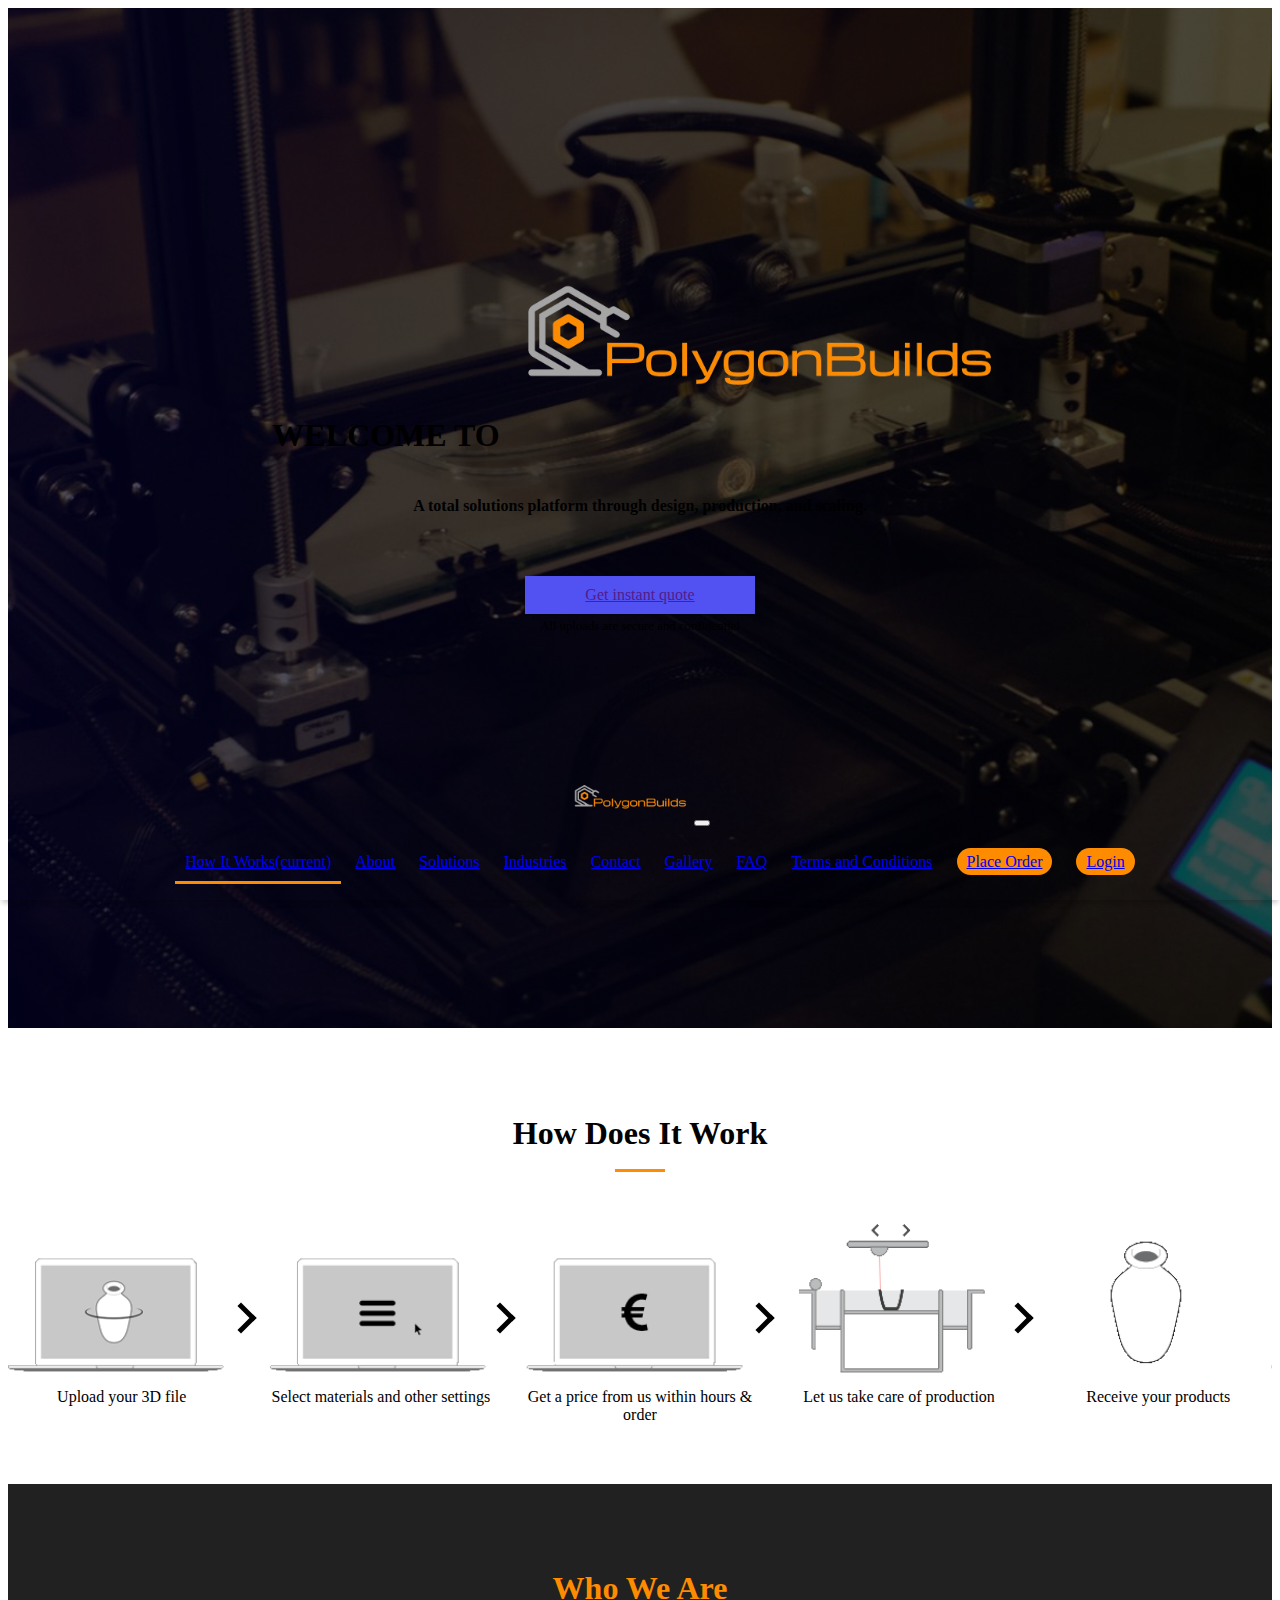
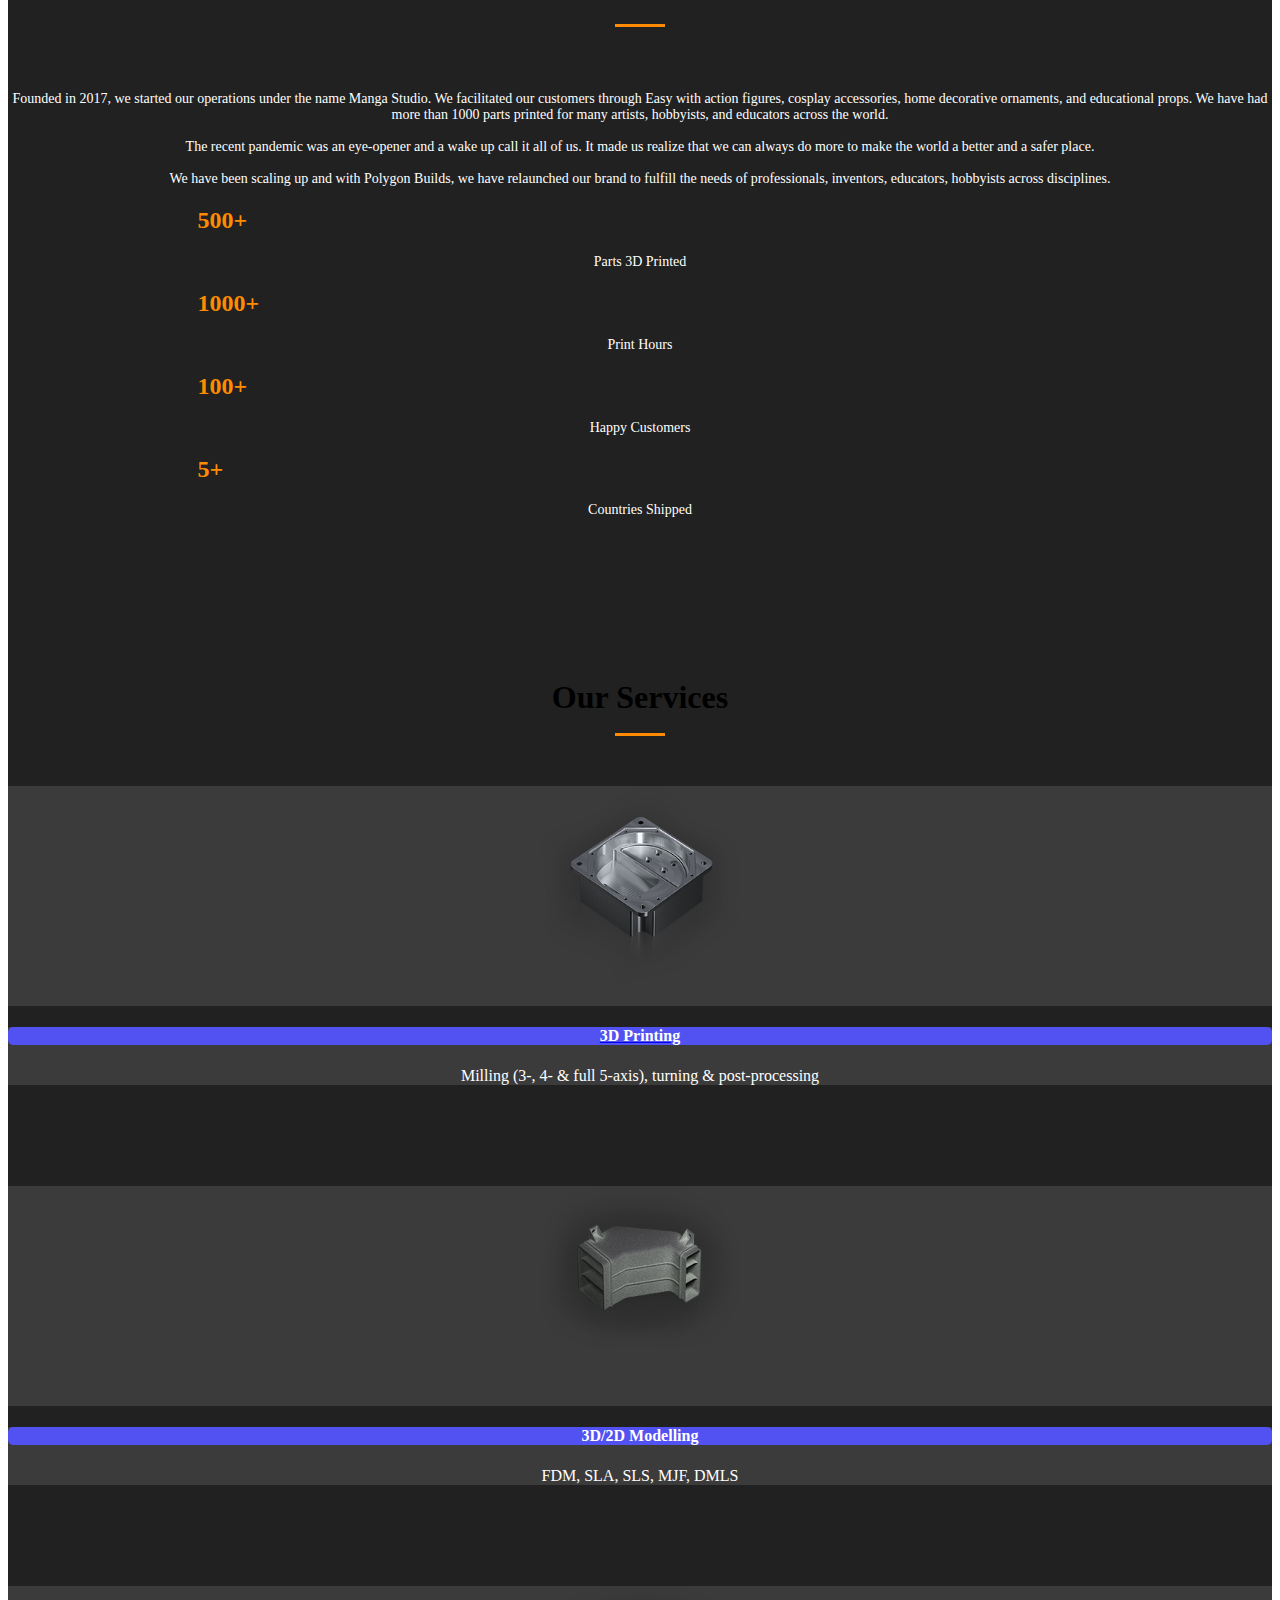
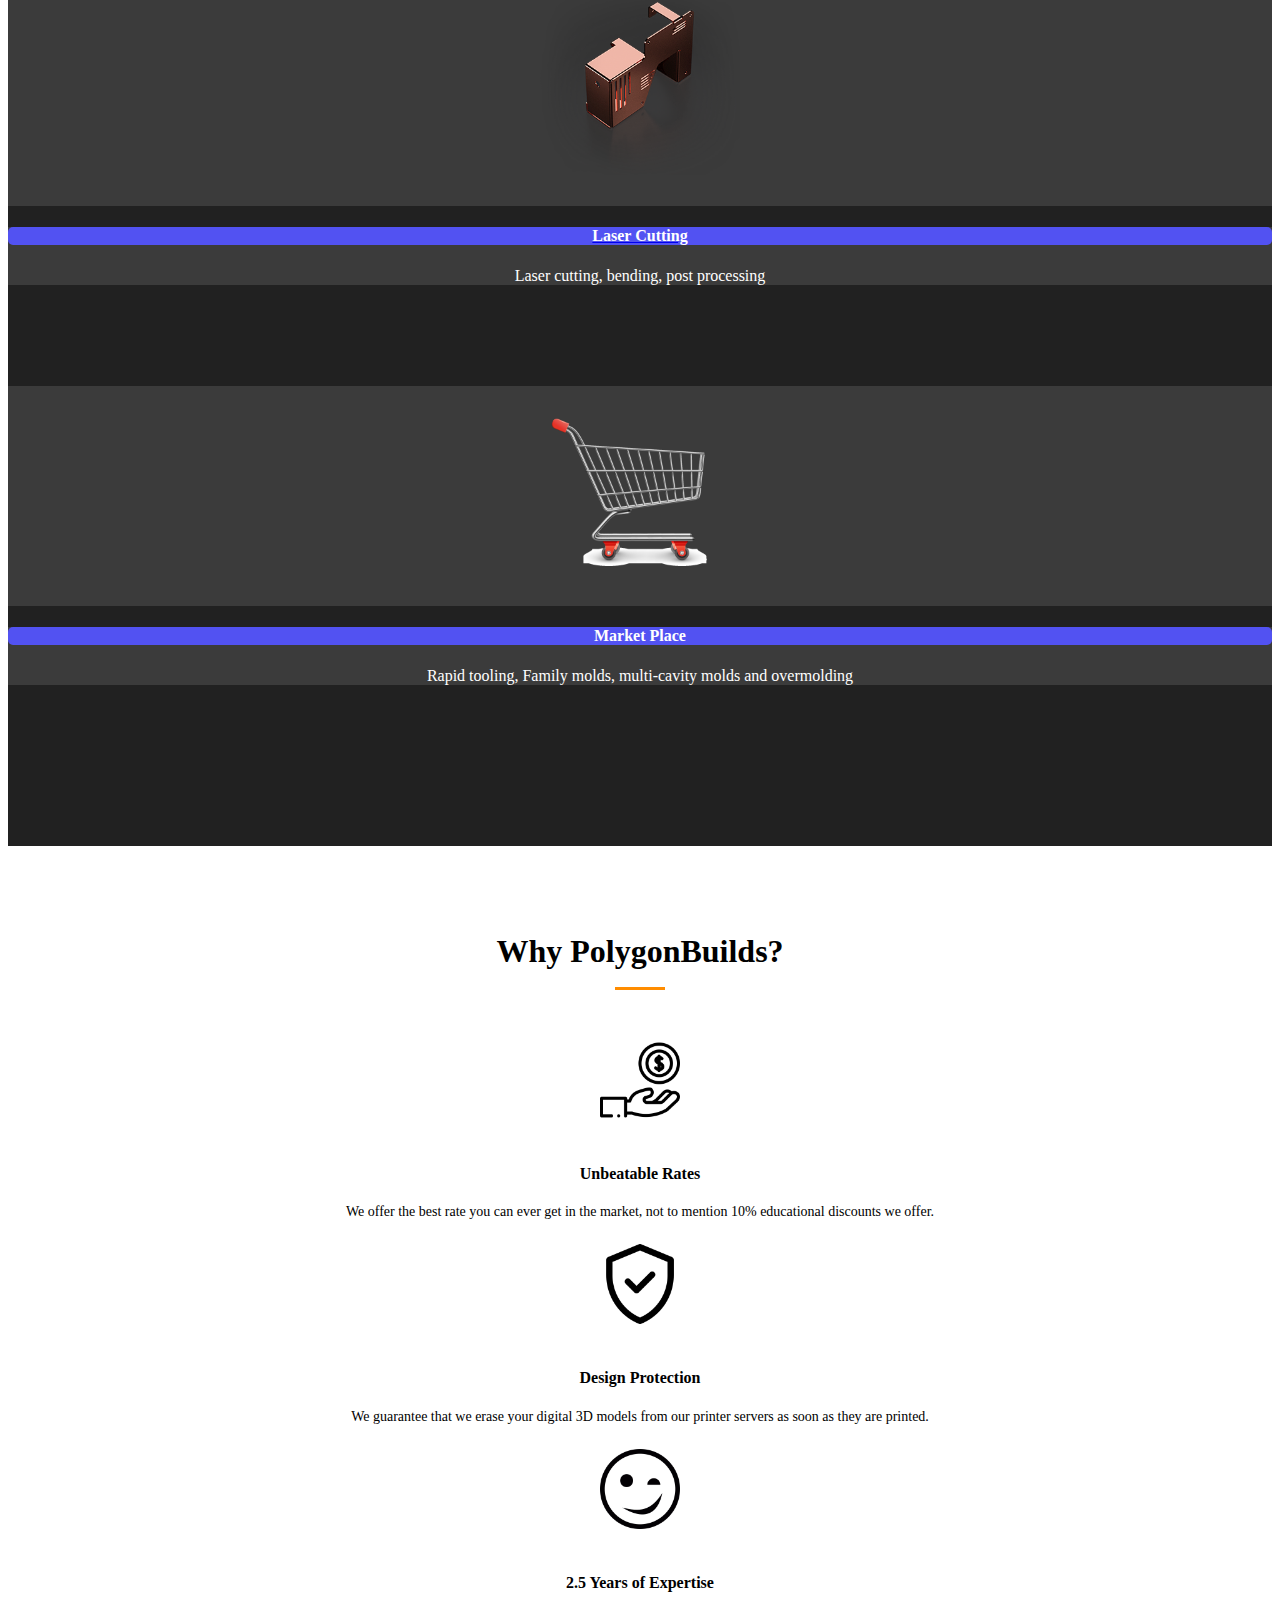
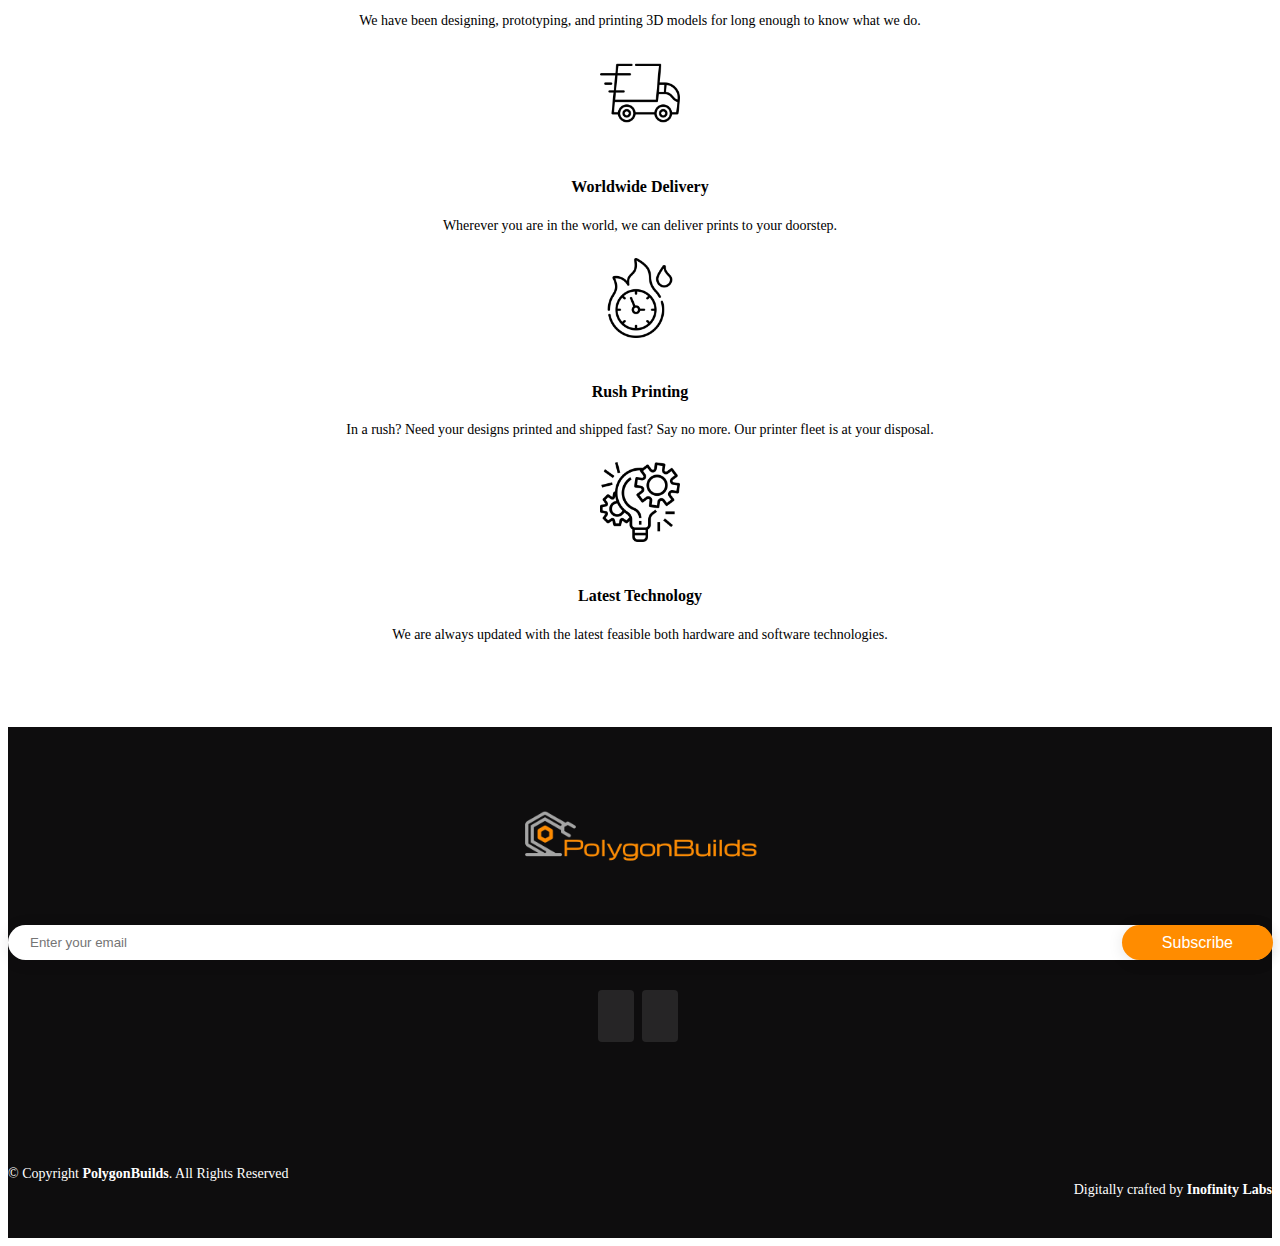
==== commit 4f84a64d: "services pages work" ====
--- a/index.html
+++ b/index.html
@@ -42,7 +42,7 @@
               <a class="nav-link" href="#our-services">Solutions</a>
             </li>
             <li class="nav-item">
-              <a class="nav-link" href="#">Industries</a>
+              <a class="nav-link" href="industries.html">Industries</a>
             </li>
             <li class="nav-item">
               <a class="nav-link" href="contact.html">Contact</a>
@@ -176,7 +176,7 @@
                 <img src="assets/img/services/3dprint.png" alt="" class="service-img">
               </div>
               <div class="card-body">
-                <h4 class="text-center">3D Printing</h4>
+                <a href="printing-service.html"><h4 class="text-center">3D Printing</h4></a>
                 <p>Milling (3-, 4- & full 5-axis), turning & post-processing</p>
               </div>
             </div>
@@ -198,7 +198,7 @@
                 <img src="assets/img/services/laser.png" alt="" class="service-img">
               </div>
               <div class="card-body">
-                <h4 class="text-center">Laser Cutting</h4>
+                <a href="laser-cutting.html"><h4 class="text-center">Laser Cutting</h4></a>
                 <p>Laser cutting, bending, post processing</p>
               </div>
             </div>
--- a/assets/css/style.css
+++ b/assets/css/style.css
@@ -194,7 +194,7 @@
 }
 
 .m-how-to-order__step:after {
-  content: "";
+  content: '';
   position: absolute;
   -webkit-transform: none;
           transform: none;
@@ -344,7 +344,7 @@
 }
 
 .section-title h2::after {
-  content: "";
+  content: '';
   position: absolute;
   display: block;
   width: 50px;
@@ -396,29 +396,37 @@
   }
 }
 
-.card-our-services {
+.card-our-services, .card-industries {
   border-radius: 0px !important;
   min-height: 400px;
   color: #fff;
   border: none !important;
 }
 
-.card-our-services .card-header {
+.card-our-services .card-header, .card-industries .card-header {
   border-radius: 0px !important;
   border: none;
   text-align: center;
   background-color: #3b3b3b;
-  height: 220px 240px;
-}
-
-.card-our-services .card-body {
+  height: 220px;
+}
+
+.card-our-services .card-body, .card-industries .card-body {
   border: none;
   background-color: #3b3b3b;
 }
 
-.card-our-services .card-body p,
-.card-our-services .card-body h4 {
-  text-align: center;
+.card-our-services .card-body p, .card-industries .card-body p,
+.card-our-services .card-body h4,
+.card-industries .card-body h4 {
+  text-align: center;
+}
+
+
+.card-our-services .card-body h4,
+.card-industries .card-body h4 {
+  background-color: #5252f2;
+  border-radius: 5px;
 }
 
 /* why-polygonbuilds
@@ -469,7 +477,7 @@
 }
 
 #footer::before {
-  content: "";
+  content: '';
   position: absolute;
   left: 0;
   right: 0;
@@ -491,7 +499,7 @@
   font-weight: 700;
   color: #fff;
   position: relative;
-  font-family: "Poppins", sans-serif;
+  font-family: 'Poppins', sans-serif;
   padding-bottom: 0;
   margin-bottom: 0;
 }
@@ -519,13 +527,13 @@
   text-align: left;
 }
 
-.footer-top .footer-newsletter form input[type="email"] {
+.footer-top .footer-newsletter form input[type='email'] {
   border: 0;
   padding: 4px 12px;
   width: calc(100% - 100px);
 }
 
-.footer-top .footer-newsletter form input[type="submit"] {
+.footer-top .footer-newsletter form input[type='submit'] {
   position: absolute;
   top: 0;
   right: -1px;
@@ -543,7 +551,7 @@
           box-shadow: 0px 2px 15px rgba(0, 0, 0, 0.1);
 }
 
-.footer-top .footer-newsletter form input[type="submit"]:hover {
+.footer-top .footer-newsletter form input[type='submit']:hover {
   background: #ff9377;
 }
 
@@ -642,7 +650,7 @@
   padding: 0 2rem;
 }
 
-.form-container input[type="text"] {
+.form-container input[type='text'] {
   border-left: none;
 }
 
@@ -744,7 +752,7 @@
 }
 
 .faq .accordion:after {
-  content: "\002B";
+  content: '\002B';
   color: #444444;
   font-size: 24px;
   font-weight: bold;
@@ -753,7 +761,7 @@
 }
 
 .faq .active:after {
-  content: "\2212";
+  content: '\2212';
 }
 
 .faq .panel {
@@ -783,4 +791,200 @@
   -webkit-transform: scale(1.1);
           transform: scale(1.1);
 }
+
+/* ************************************ *Industries ******************************** */
+.industries .slick-carousel {
+  margin: 0 auto;
+  display: -webkit-box;
+  display: -ms-flexbox;
+  display: flex;
+  -webkit-box-align: center;
+      -ms-flex-align: center;
+          align-items: center;
+}
+
+.industries .slick-next,
+.industries .slick-prev {
+  color: #cccccc;
+  border-radius: 50px;
+  padding: 10px;
+  border: 1px solid #cccccc;
+  font-size: 34px;
+  margin: 0 10px;
+}
+
+.industries .slick-next:hover,
+.industries .slick-prev:hover {
+  background-color: #ff8c00;
+  color: #fff;
+  cursor: pointer;
+}
+
+.industries .industry-content {
+  display: none;
+  margin-top: 50px;
+}
+
+.industries .industry-content-header {
+  margin-bottom: 10px;
+  font-size: 24px;
+  font-weight: bold;
+}
+
+.industries .industry-content-body {
+  line-height: 1.7;
+}
+
+.card-industries {
+  background-color: #3b3b3b !important;
+  margin: 0 5px;
+}
+
+.card-industries .card-header {
+  margin: 0 auto;
+  padding: 0;
+}
+
+.card-industries-category-title {
+  background-color: #cccccc;
+  font-size: 18px;
+  font-weight: bold;
+  padding: 4px 2px;
+  color: black;
+  text-align: center;
+  border-radius: 5px;
+}
+
+.card-industries-category-title:hover {
+  background-color: #ff8c00;
+  color: #fff;
+  cursor: pointer;
+}
+
+.printing-service .drop-down-header {
+  color: #ff8c00;
+}
+
+.printing-service .file-upload-section {
+  background-color: white;
+  color: black;
+  margin-top: 30px;
+  padding: 50px;
+  border: 2px dashed;
+}
+
+.printing-service .file-upload-section .dropzone {
+  border: 0;
+}
+
+.printing-service .file-upload-section .dz-button {
+  background-color: #5252f2 !important;
+  color: white !important;
+  padding: 10px 15px !important;
+  border-radius: 5px !important;
+}
+
+.printing-service .privacy-alert {
+  padding: 30px;
+  display: -webkit-box;
+  display: -ms-flexbox;
+  display: flex;
+  -webkit-box-align: center;
+      -ms-flex-align: center;
+          align-items: center;
+  gap: 30px;
+  background-color: white;
+  color: black;
+  margin-top: 50px;
+}
+
+.printing-service .privacy-alert i {
+  font-size: 30px;
+  color: #3fc6e7;
+}
+
+.printing-service .privacy-alert span:nth-child(2) {
+  width: 80%;
+}
+
+.printing-service .privacy-alert span:nth-child(3) {
+  color: #5252f2;
+  font-weight: bold;
+  cursor: pointer;
+}
+
+.printing-service .privacy-alert span:nth-child(3) i {
+  font-size: 14px;
+  color: #5252f2;
+  margin-right: 10px;
+}
+
+.printing-service .service-description {
+  margin-top: 50px;
+  background-color: white;
+  color: black;
+  padding: 50px;
+  text-align: center;
+}
+
+.printing-service .material-card-wrapper {
+  display: -webkit-box;
+  display: -ms-flexbox;
+  display: flex;
+  -ms-flex-wrap: wrap;
+      flex-wrap: wrap;
+  -webkit-box-pack: center;
+      -ms-flex-pack: center;
+          justify-content: center;
+  gap: 15px;
+}
+
+.printing-service .material-card {
+  display: -webkit-box;
+  display: -ms-flexbox;
+  display: flex;
+  -webkit-box-orient: vertical;
+  -webkit-box-direction: normal;
+      -ms-flex-direction: column;
+          flex-direction: column;
+  -webkit-box-align: center;
+      -ms-flex-align: center;
+          align-items: center;
+  padding: 10px;
+  background-color: white;
+  color: black;
+  width: 250px;
+}
+
+.printing-service .compare-section {
+  display: -webkit-box;
+  display: -ms-flexbox;
+  display: flex;
+  -webkit-box-orient: vertical;
+  -webkit-box-direction: normal;
+      -ms-flex-direction: column;
+          flex-direction: column;
+  -webkit-box-align: center;
+      -ms-flex-align: center;
+          align-items: center;
+  text-align: center;
+  margin-top: 50px;
+}
+
+.printing-service .compare-section div:first-child {
+  font-size: 48px;
+  font-size: bold;
+  width: 500px;
+}
+
+.printing-service .compare-section div:nth-child(2) {
+  margin-top: 20px;
+  font-size: 24px;
+  font-size: bold;
+  color: #8b8a8a;
+}
+
+.printing-service .compare-section div:nth-child(2) span {
+  color: #5252f2;
+}
 /*# sourceMappingURL=style.css.map */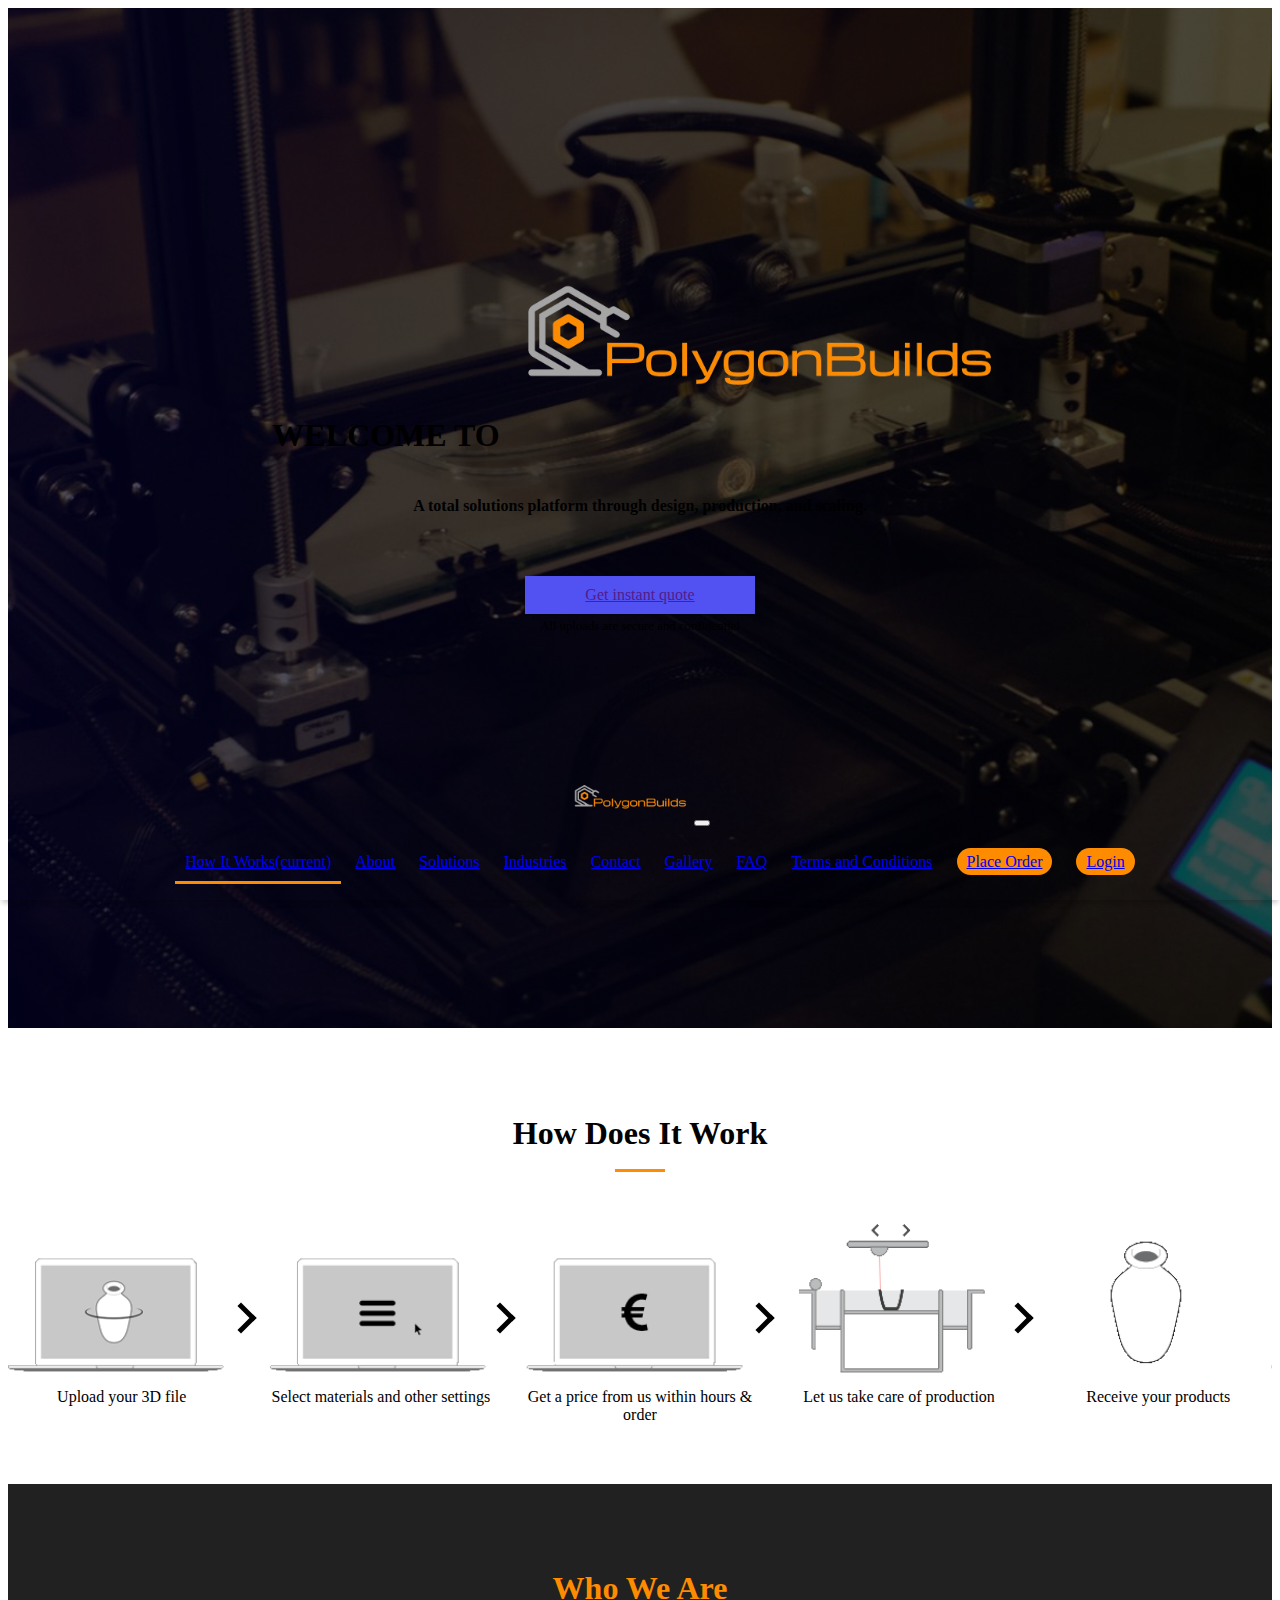
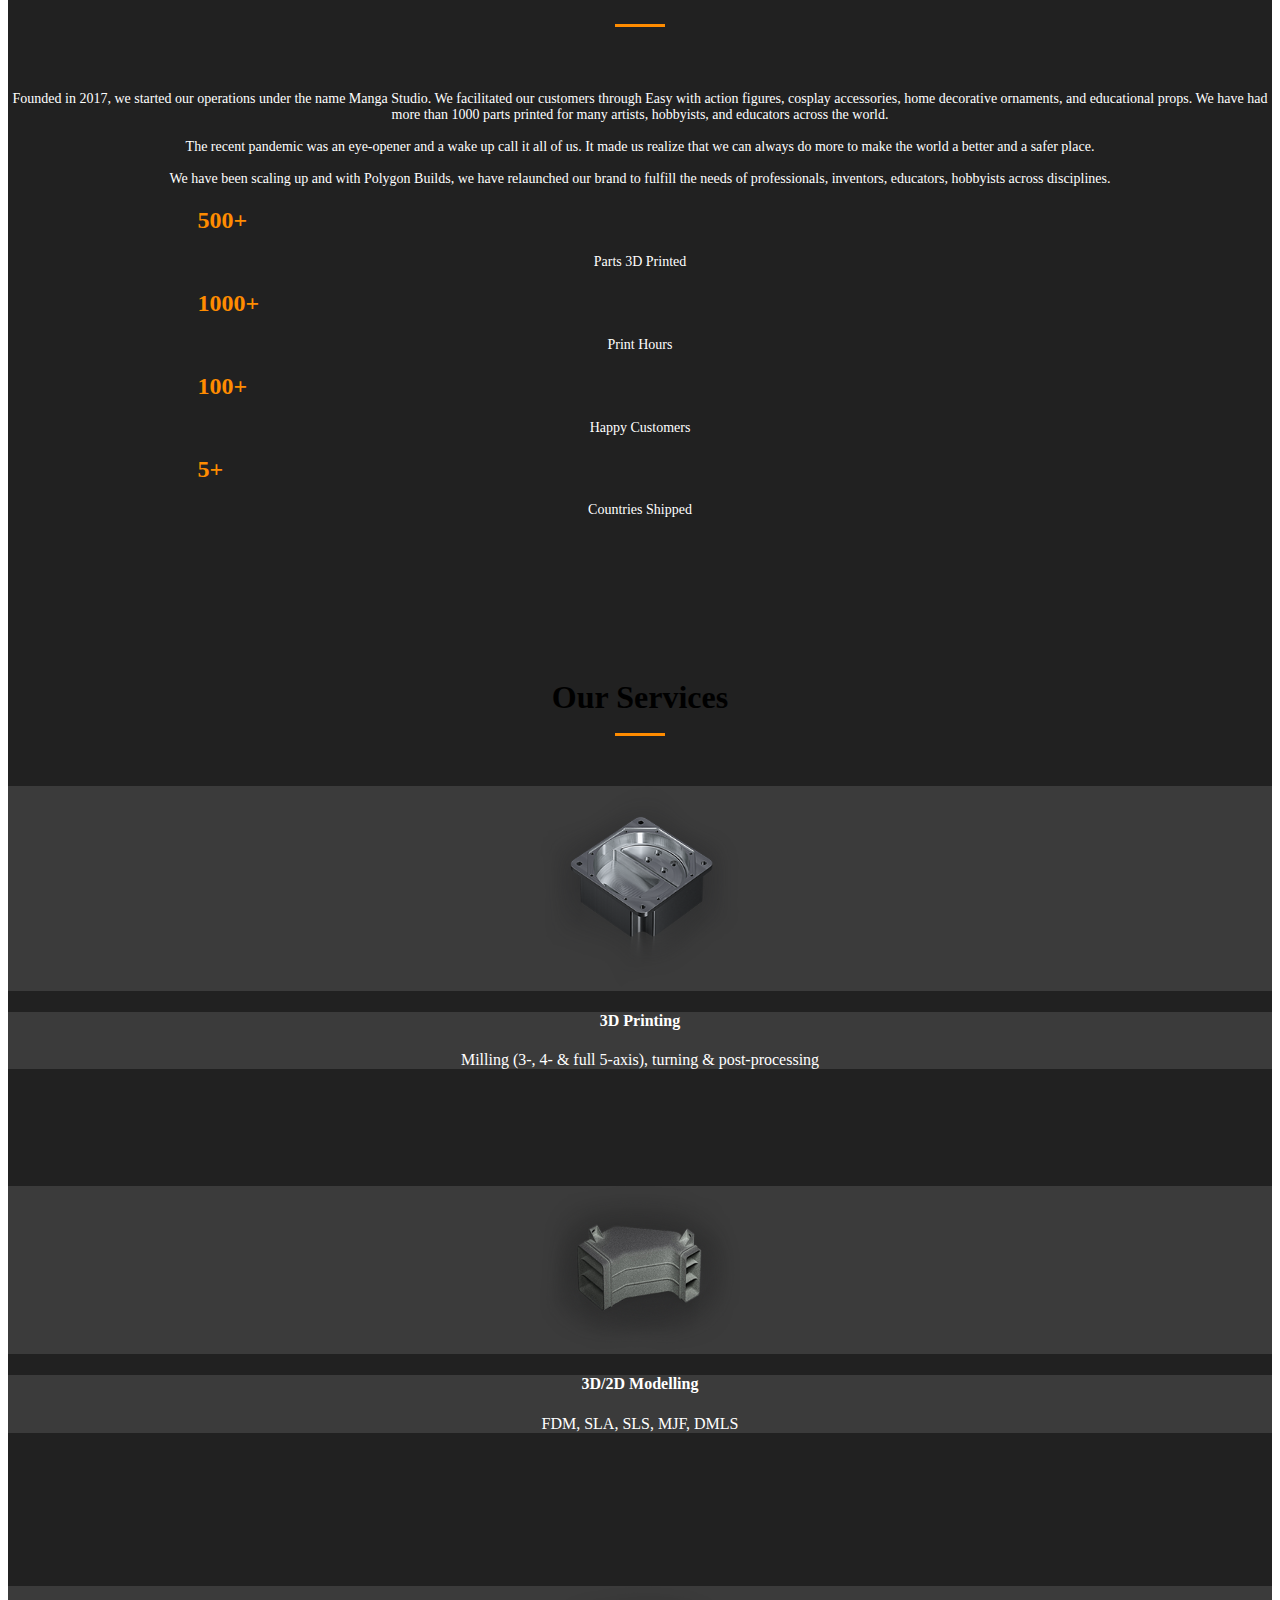
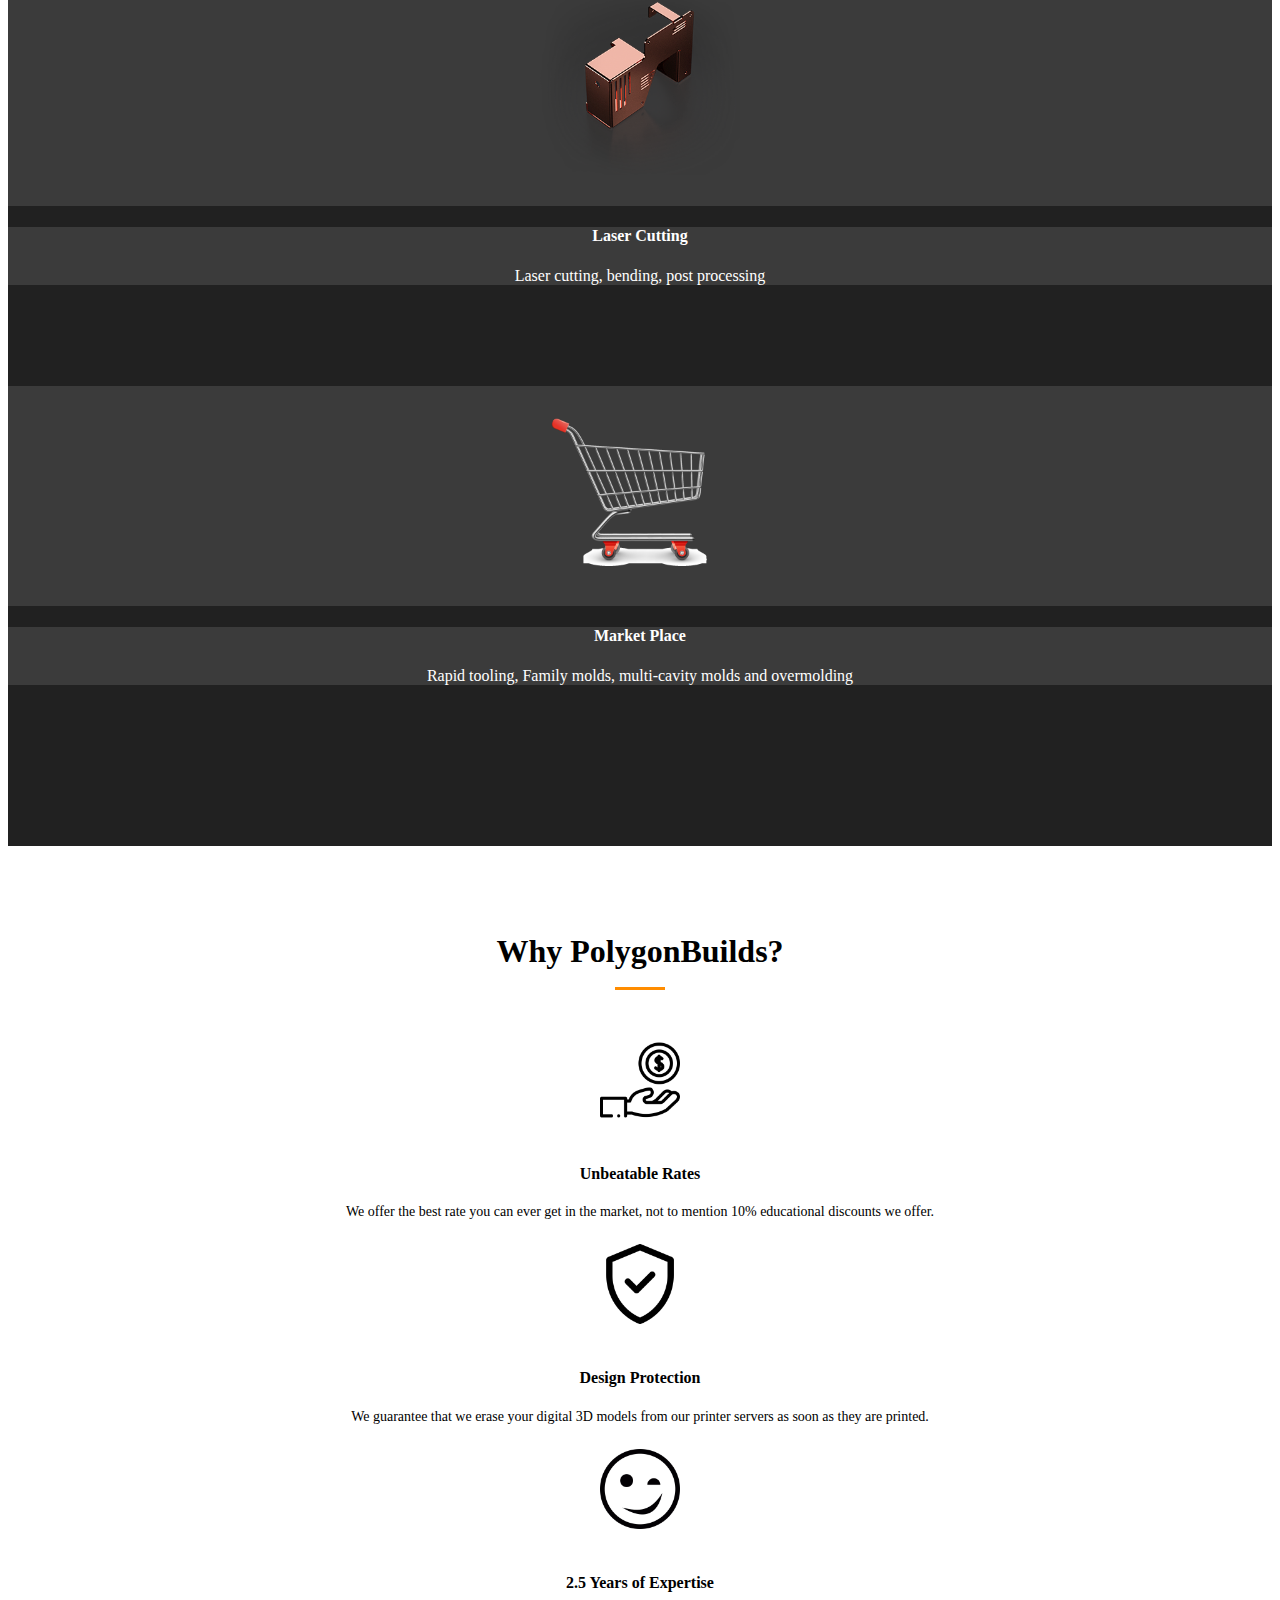
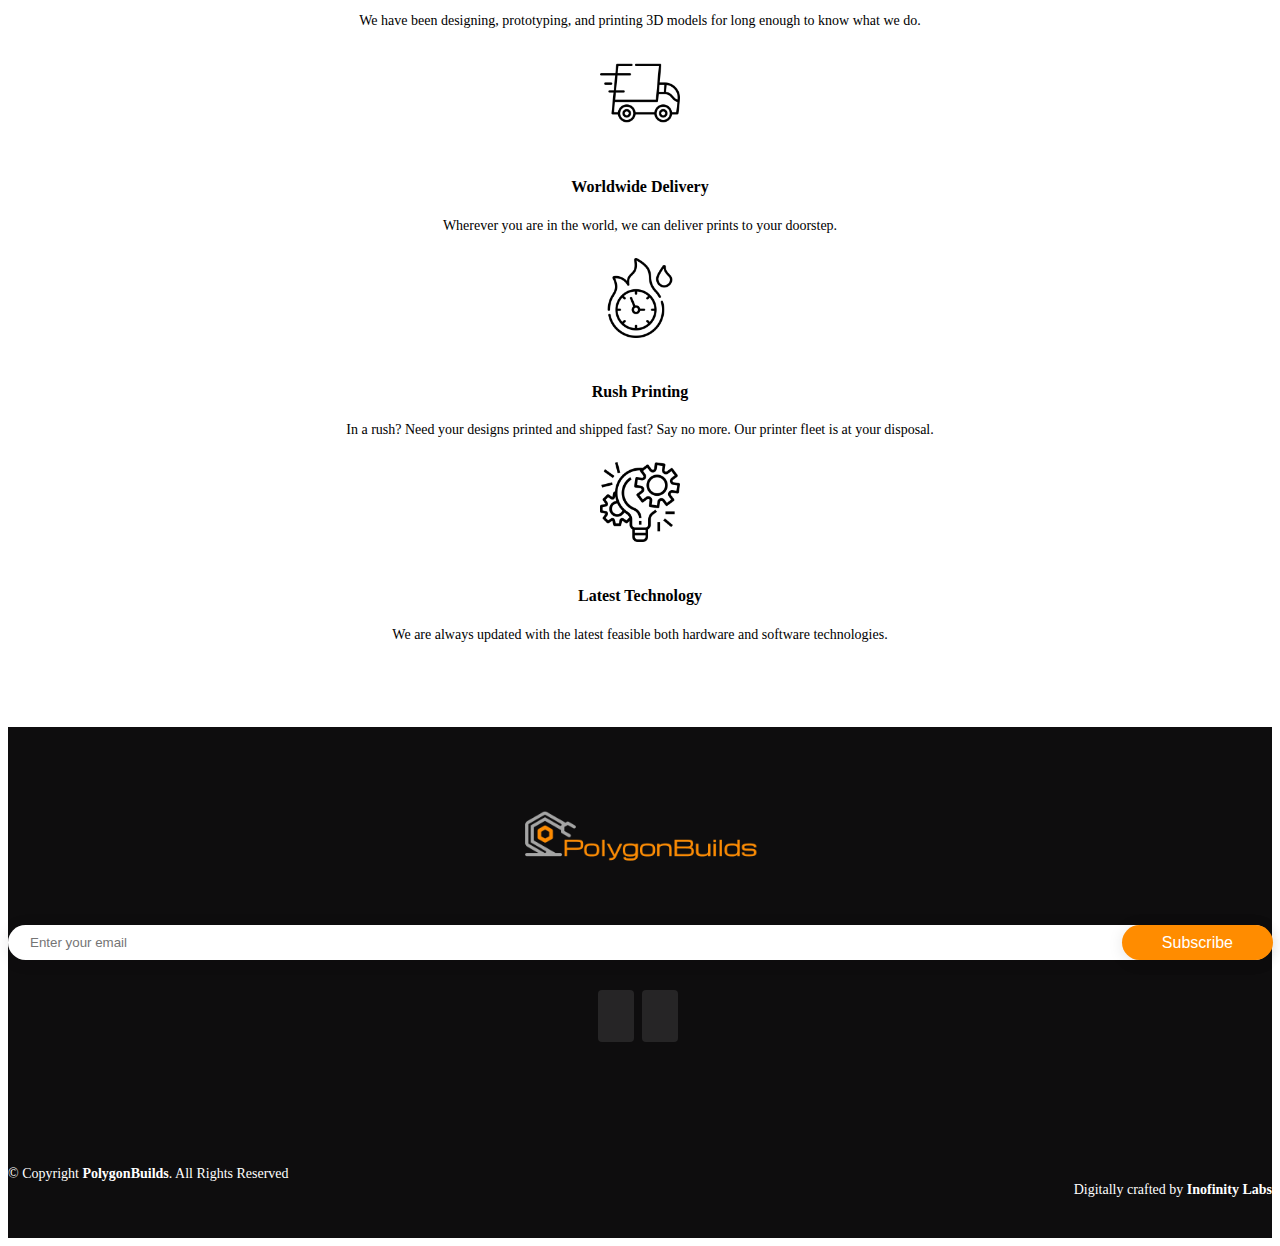
==== commit 5b4bba06: "Login and Sign in, Nav changes" ====
--- a/index.html
+++ b/index.html
@@ -42,7 +42,7 @@
               <a class="nav-link" href="#our-services">Solutions</a>
             </li>
             <li class="nav-item">
-              <a class="nav-link" href="industries.html">Industries</a>
+              <a class="nav-link" href="#">Industries</a>
             </li>
             <li class="nav-item">
               <a class="nav-link" href="contact.html">Contact</a>
@@ -56,11 +56,11 @@
             <li class="nav-item">
               <a class="nav-link" href="terms-and-conditions.html">Terms and Conditions</a>
             </li>
-            <li class="nav-item">
+            <li class="">
               <a class="nav-link btn poly-btn" href="#" role="button">Place Order</a>
             </li>
-            <li class="nav-item">
-              <a class="nav-link btn poly-btn" href="#" role="button">Login</a>
+            <li class="">
+              <a class="nav-link btn poly-btn" href="login.html" role="button">Login</a>
             </li>
           </ul>
             <div class="right">
@@ -176,7 +176,7 @@
                 <img src="assets/img/services/3dprint.png" alt="" class="service-img">
               </div>
               <div class="card-body">
-                <a href="printing-service.html"><h4 class="text-center">3D Printing</h4></a>
+                <h4 class="text-center">3D Printing</h4>
                 <p>Milling (3-, 4- & full 5-axis), turning & post-processing</p>
               </div>
             </div>
@@ -198,7 +198,7 @@
                 <img src="assets/img/services/laser.png" alt="" class="service-img">
               </div>
               <div class="card-body">
-                <a href="laser-cutting.html"><h4 class="text-center">Laser Cutting</h4></a>
+                <h4 class="text-center">Laser Cutting</h4>
                 <p>Laser cutting, bending, post processing</p>
               </div>
             </div>
--- a/assets/css/style.css
+++ b/assets/css/style.css
@@ -108,7 +108,7 @@
   border-bottom: 3px solid #ff8c00;
 }
 
-#nav li:hover {
+#nav .nav-item:hover {
   border-bottom: 3px solid #ff8c00;
   -webkit-transition: all 0.2s;
   transition: all 0.2s;
@@ -194,7 +194,7 @@
 }
 
 .m-how-to-order__step:after {
-  content: '';
+  content: "";
   position: absolute;
   -webkit-transform: none;
           transform: none;
@@ -344,7 +344,7 @@
 }
 
 .section-title h2::after {
-  content: '';
+  content: "";
   position: absolute;
   display: block;
   width: 50px;
@@ -366,6 +366,13 @@
   font-size: 14px;
 }
 
+#poly-btn {
+  background-color: #ff8c00 !important;
+  width: 100%;
+  padding: 5px 10px;
+  border-radius: 50px;
+}
+
 /* who-we-are 
 ****************************************************** */
 .who-we-are {
@@ -396,37 +403,29 @@
   }
 }
 
-.card-our-services, .card-industries {
+.card-our-services {
   border-radius: 0px !important;
   min-height: 400px;
   color: #fff;
   border: none !important;
 }
 
-.card-our-services .card-header, .card-industries .card-header {
+.card-our-services .card-header {
   border-radius: 0px !important;
   border: none;
   text-align: center;
   background-color: #3b3b3b;
-  height: 220px;
-}
-
-.card-our-services .card-body, .card-industries .card-body {
+  height: 220px 240px;
+}
+
+.card-our-services .card-body {
   border: none;
   background-color: #3b3b3b;
 }
 
-.card-our-services .card-body p, .card-industries .card-body p,
-.card-our-services .card-body h4,
-.card-industries .card-body h4 {
-  text-align: center;
-}
-
-
-.card-our-services .card-body h4,
-.card-industries .card-body h4 {
-  background-color: #5252f2;
-  border-radius: 5px;
+.card-our-services .card-body p,
+.card-our-services .card-body h4 {
+  text-align: center;
 }
 
 /* why-polygonbuilds
@@ -477,7 +476,7 @@
 }
 
 #footer::before {
-  content: '';
+  content: "";
   position: absolute;
   left: 0;
   right: 0;
@@ -499,7 +498,7 @@
   font-weight: 700;
   color: #fff;
   position: relative;
-  font-family: 'Poppins', sans-serif;
+  font-family: "Poppins", sans-serif;
   padding-bottom: 0;
   margin-bottom: 0;
 }
@@ -527,13 +526,13 @@
   text-align: left;
 }
 
-.footer-top .footer-newsletter form input[type='email'] {
+.footer-top .footer-newsletter form input[type="email"] {
   border: 0;
   padding: 4px 12px;
   width: calc(100% - 100px);
 }
 
-.footer-top .footer-newsletter form input[type='submit'] {
+.footer-top .footer-newsletter form input[type="submit"] {
   position: absolute;
   top: 0;
   right: -1px;
@@ -551,7 +550,7 @@
           box-shadow: 0px 2px 15px rgba(0, 0, 0, 0.1);
 }
 
-.footer-top .footer-newsletter form input[type='submit']:hover {
+.footer-top .footer-newsletter form input[type="submit"]:hover {
   background: #ff9377;
 }
 
@@ -650,7 +649,7 @@
   padding: 0 2rem;
 }
 
-.form-container input[type='text'] {
+.form-container input[type="text"] {
   border-left: none;
 }
 
@@ -752,7 +751,7 @@
 }
 
 .faq .accordion:after {
-  content: '\002B';
+  content: "\002B";
   color: #444444;
   font-size: 24px;
   font-weight: bold;
@@ -761,7 +760,7 @@
 }
 
 .faq .active:after {
-  content: '\2212';
+  content: "\2212";
 }
 
 .faq .panel {
@@ -776,7 +775,7 @@
   color: #000;
 }
 
-/* ************************************ *Gallery ******************************** */
+/* ************************************ Gallery ******************************** */
 .gallery img {
   height: 200px;
   width: 100%;
@@ -792,199 +791,159 @@
           transform: scale(1.1);
 }
 
-/* ************************************ *Industries ******************************** */
-.industries .slick-carousel {
-  margin: 0 auto;
+/* ************************************ Login ******************************** */
+.login-body {
+  display: -ms-flexbox;
   display: -webkit-box;
-  display: -ms-flexbox;
   display: flex;
+  -ms-flex-align: center;
   -webkit-box-align: center;
-      -ms-flex-align: center;
           align-items: center;
-}
-
-.industries .slick-next,
-.industries .slick-prev {
-  color: #cccccc;
-  border-radius: 50px;
-  padding: 10px;
-  border: 1px solid #cccccc;
-  font-size: 34px;
-  margin: 0 10px;
-}
-
-.industries .slick-next:hover,
-.industries .slick-prev:hover {
-  background-color: #ff8c00;
+  padding-top: 40px;
+  padding-bottom: 40px;
   color: #fff;
-  cursor: pointer;
-}
-
-.industries .industry-content {
-  display: none;
-  margin-top: 50px;
-}
-
-.industries .industry-content-header {
-  margin-bottom: 10px;
-  font-size: 24px;
-  font-weight: bold;
-}
-
-.industries .industry-content-body {
-  line-height: 1.7;
-}
-
-.card-industries {
-  background-color: #3b3b3b !important;
-  margin: 0 5px;
-}
-
-.card-industries .card-header {
-  margin: 0 auto;
-  padding: 0;
-}
-
-.card-industries-category-title {
-  background-color: #cccccc;
-  font-size: 18px;
-  font-weight: bold;
-  padding: 4px 2px;
-  color: black;
-  text-align: center;
-  border-radius: 5px;
-}
-
-.card-industries-category-title:hover {
-  background-color: #ff8c00;
-  color: #fff;
-  cursor: pointer;
-}
-
-.printing-service .drop-down-header {
-  color: #ff8c00;
-}
-
-.printing-service .file-upload-section {
-  background-color: white;
-  color: black;
-  margin-top: 30px;
-  padding: 50px;
-  border: 2px dashed;
-}
-
-.printing-service .file-upload-section .dropzone {
-  border: 0;
-}
-
-.printing-service .file-upload-section .dz-button {
-  background-color: #5252f2 !important;
-  color: white !important;
-  padding: 10px 15px !important;
-  border-radius: 5px !important;
-}
-
-.printing-service .privacy-alert {
-  padding: 30px;
-  display: -webkit-box;
-  display: -ms-flexbox;
-  display: flex;
-  -webkit-box-align: center;
-      -ms-flex-align: center;
-          align-items: center;
-  gap: 30px;
-  background-color: white;
-  color: black;
-  margin-top: 50px;
-}
-
-.printing-service .privacy-alert i {
-  font-size: 30px;
-  color: #3fc6e7;
-}
-
-.printing-service .privacy-alert span:nth-child(2) {
-  width: 80%;
-}
-
-.printing-service .privacy-alert span:nth-child(3) {
-  color: #5252f2;
-  font-weight: bold;
-  cursor: pointer;
-}
-
-.printing-service .privacy-alert span:nth-child(3) i {
-  font-size: 14px;
-  color: #5252f2;
-  margin-right: 10px;
-}
-
-.printing-service .service-description {
-  margin-top: 50px;
-  background-color: white;
-  color: black;
-  padding: 50px;
-  text-align: center;
-}
-
-.printing-service .material-card-wrapper {
-  display: -webkit-box;
-  display: -ms-flexbox;
-  display: flex;
-  -ms-flex-wrap: wrap;
-      flex-wrap: wrap;
-  -webkit-box-pack: center;
-      -ms-flex-pack: center;
-          justify-content: center;
-  gap: 15px;
-}
-
-.printing-service .material-card {
-  display: -webkit-box;
-  display: -ms-flexbox;
-  display: flex;
-  -webkit-box-orient: vertical;
-  -webkit-box-direction: normal;
-      -ms-flex-direction: column;
-          flex-direction: column;
-  -webkit-box-align: center;
-      -ms-flex-align: center;
-          align-items: center;
-  padding: 10px;
-  background-color: white;
-  color: black;
-  width: 250px;
-}
-
-.printing-service .compare-section {
-  display: -webkit-box;
-  display: -ms-flexbox;
-  display: flex;
-  -webkit-box-orient: vertical;
-  -webkit-box-direction: normal;
-      -ms-flex-direction: column;
-          flex-direction: column;
-  -webkit-box-align: center;
-      -ms-flex-align: center;
-          align-items: center;
-  text-align: center;
-  margin-top: 50px;
-}
-
-.printing-service .compare-section div:first-child {
-  font-size: 48px;
-  font-size: bold;
-  width: 500px;
-}
-
-.printing-service .compare-section div:nth-child(2) {
-  margin-top: 20px;
-  font-size: 24px;
-  font-size: bold;
-  color: #8b8a8a;
-}
-
-.printing-service .compare-section div:nth-child(2) span {
-  color: #5252f2;
+  background-image: -webkit-gradient(linear, left top, right top, from(rgba(2, 0, 36, 0.7)), to(rgba(0, 0, 0, 0.7))), url(../img/bg.jpg);
+  background-image: linear-gradient(90deg, rgba(2, 0, 36, 0.7) 0%, rgba(0, 0, 0, 0.7) 100%), url(../img/bg.jpg);
+  background-size: cover;
+}
+
+.form-signin {
+  width: 100%;
+  max-width: 560px;
+  padding: 15px;
+  margin: auto;
+}
+
+.form-login {
+  width: 100%;
+  max-width: 420px;
+  padding: 15px;
+  margin: auto;
+}
+
+.form-label-group {
+  position: relative;
+  margin-bottom: 1rem;
+}
+
+.form-control:focus {
+  color: #fff !important;
+  -webkit-box-shadow: none !important;
+          box-shadow: none !important;
+}
+
+.form-label-group input {
+  border-bottom: 2px solid white !important;
+  border-radius: 0;
+}
+
+.form-label-group input:focus {
+  background-color: transparent;
+  border-bottom: 2px solid #ff8c00 !important;
+}
+
+.form-label-group input,
+.form-label-group label {
+  height: 3.125rem;
+  padding: 0.75rem;
+  background-color: transparent;
+  border: none;
+  outline: none;
+}
+
+.form-label-group label {
+  position: absolute;
+  top: 0;
+  left: 0;
+  display: block;
+  width: 100%;
+  margin-bottom: 0;
+  /* Override default `<label>` margin */
+  line-height: 1.5;
+  color: #ffffff;
+  pointer-events: none;
+  cursor: text;
+  /* Match the input under the label */
+  -webkit-transition: all 0.1s ease-in-out;
+  transition: all 0.1s ease-in-out;
+}
+
+.form-label-group input::-webkit-input-placeholder {
+  color: transparent;
+}
+
+.form-label-group input:-ms-input-placeholder {
+  color: transparent;
+}
+
+.form-label-group input::-ms-input-placeholder {
+  color: transparent;
+}
+
+.form-label-group input::placeholder {
+  color: transparent;
+}
+
+.form-label-group input:not(:-moz-placeholder-shown) {
+  padding-top: 1.25rem;
+  padding-bottom: 0.25rem;
+}
+
+.form-label-group input:not(:-ms-input-placeholder) {
+  padding-top: 1.25rem;
+  padding-bottom: 0.25rem;
+}
+
+.form-label-group input:not(:placeholder-shown) {
+  padding-top: 1.25rem;
+  padding-bottom: 0.25rem;
+}
+
+.form-label-group input:not(:-moz-placeholder-shown) ~ label {
+  padding-top: 0.25rem;
+  padding-bottom: 0.25rem;
+  font-size: 12px;
+  color: #ccc;
+}
+
+.form-label-group input:not(:-ms-input-placeholder) ~ label {
+  padding-top: 0.25rem;
+  padding-bottom: 0.25rem;
+  font-size: 12px;
+  color: #ccc;
+}
+
+.form-label-group input:not(:placeholder-shown) ~ label {
+  padding-top: 0.25rem;
+  padding-bottom: 0.25rem;
+  font-size: 12px;
+  color: #ccc;
+}
+
+.form-label-group input:-webkit-autofill ~ label {
+  padding-top: 0.25rem;
+  padding-bottom: 0.25rem;
+  font-size: 12px;
+  color: #ccc;
+}
+
+/* Fallback for Edge
+-------------------------------------------------- */
+@supports (-ms-ime-align: auto) {
+  .form-label-group {
+    display: -ms-flexbox;
+    display: -webkit-box;
+    display: flex;
+    -ms-flex-direction: column-reverse;
+    -webkit-box-orient: vertical;
+    -webkit-box-direction: reverse;
+            flex-direction: column-reverse;
+  }
+  .form-label-group label {
+    position: static;
+  }
+  .form-label-group input::-ms-input-placeholder {
+    color: #777;
+  }
 }
 /*# sourceMappingURL=style.css.map */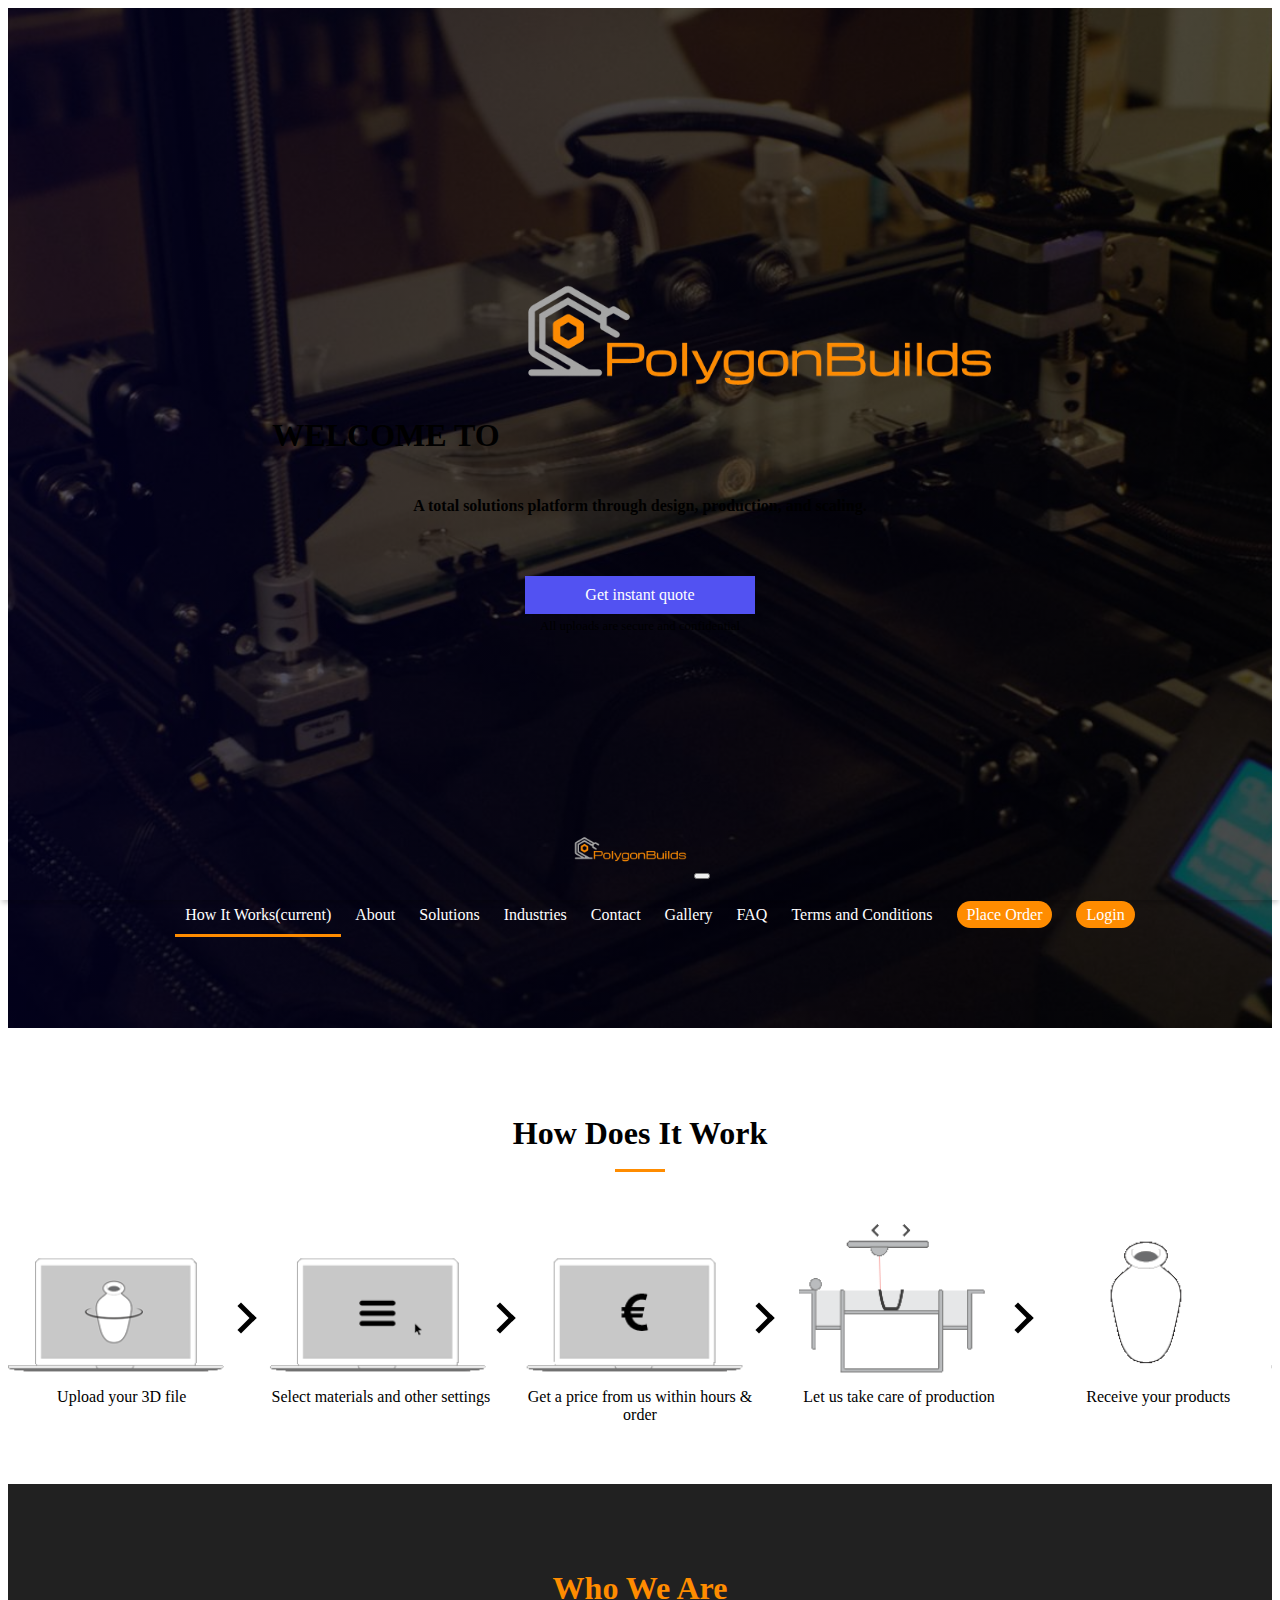
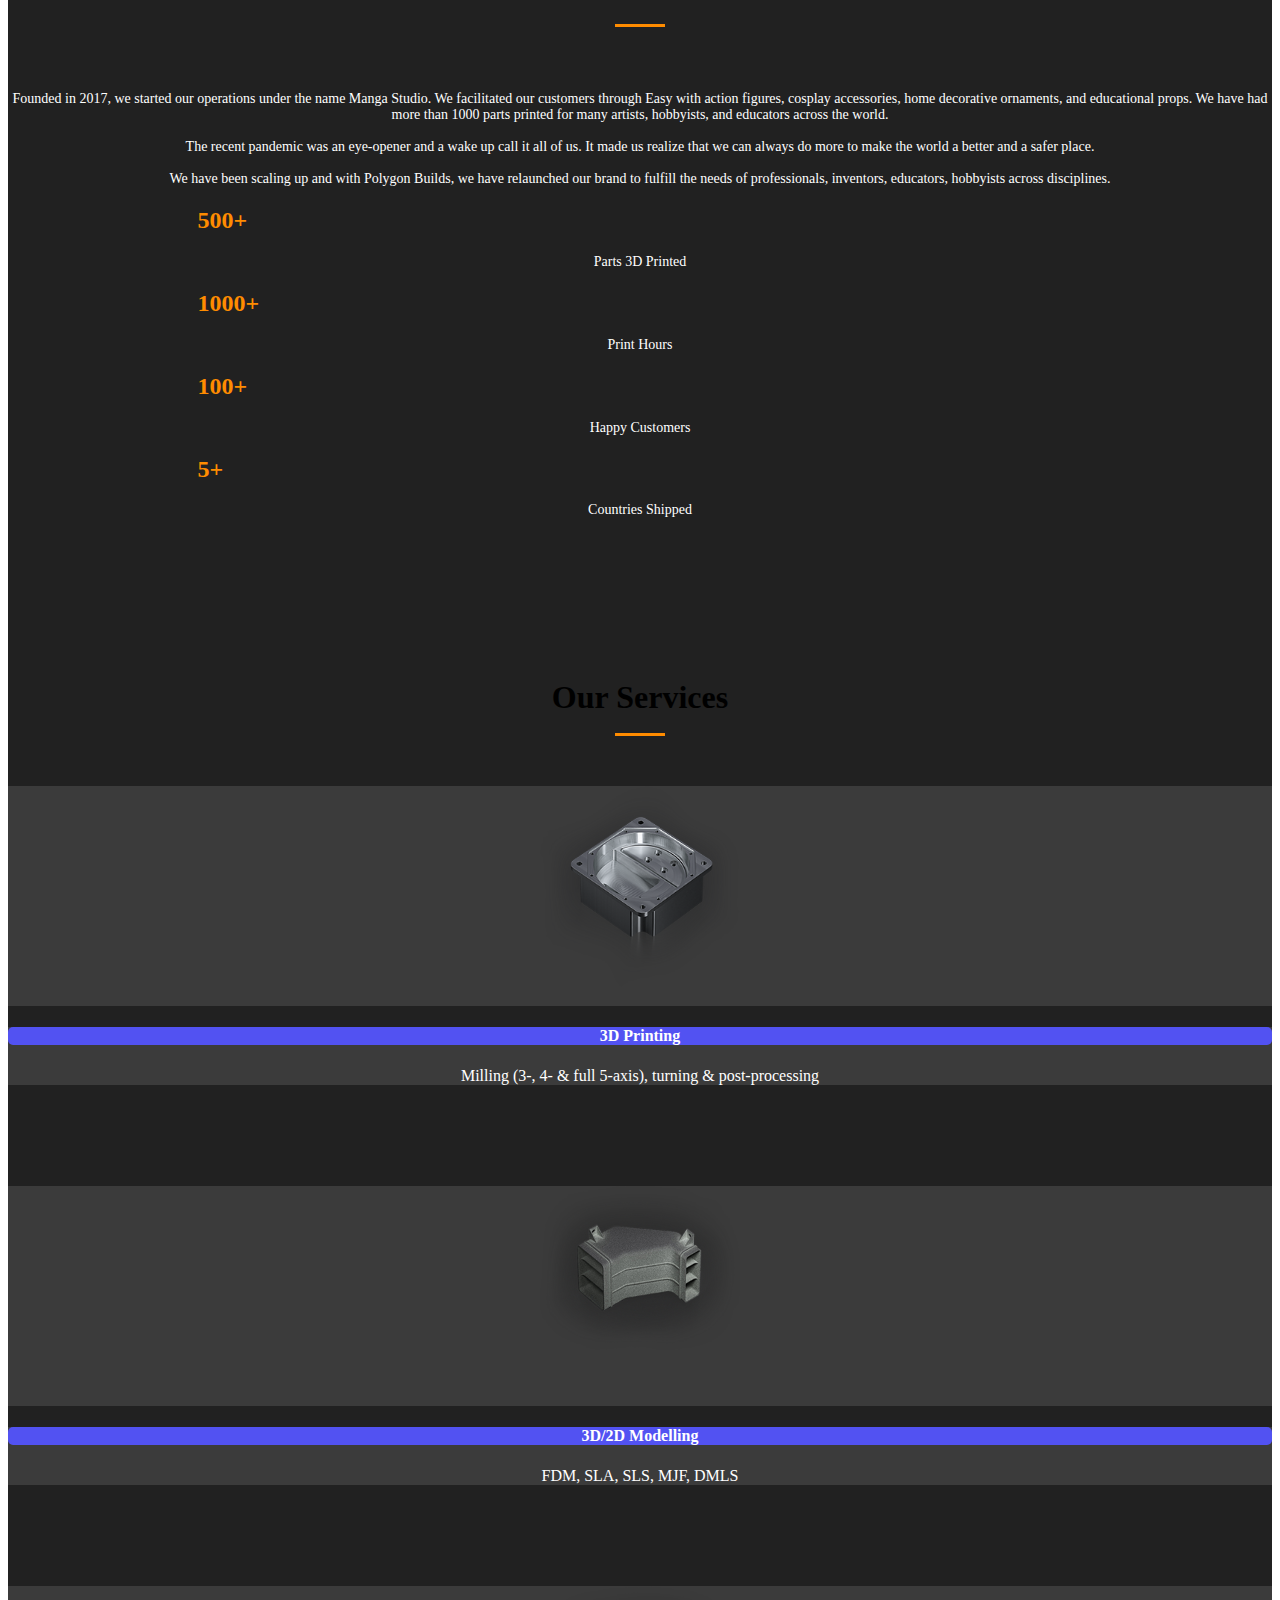
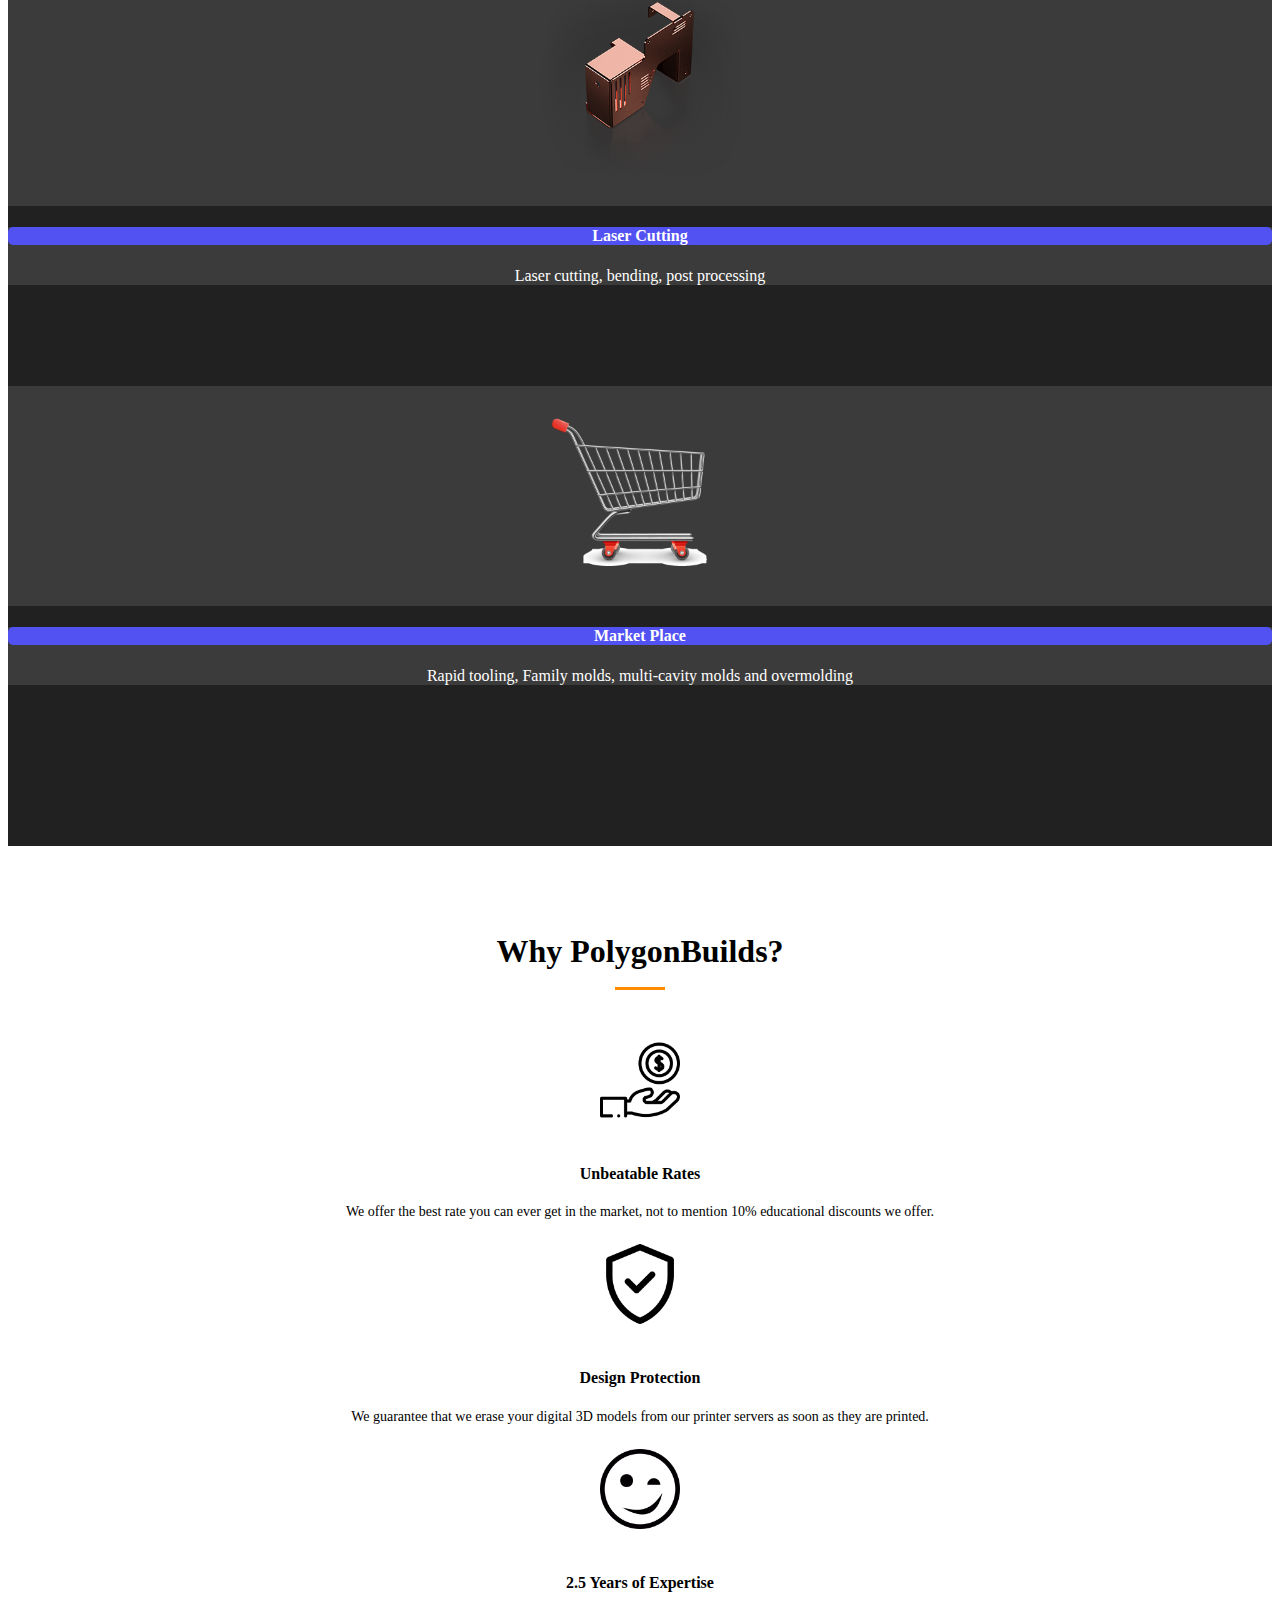
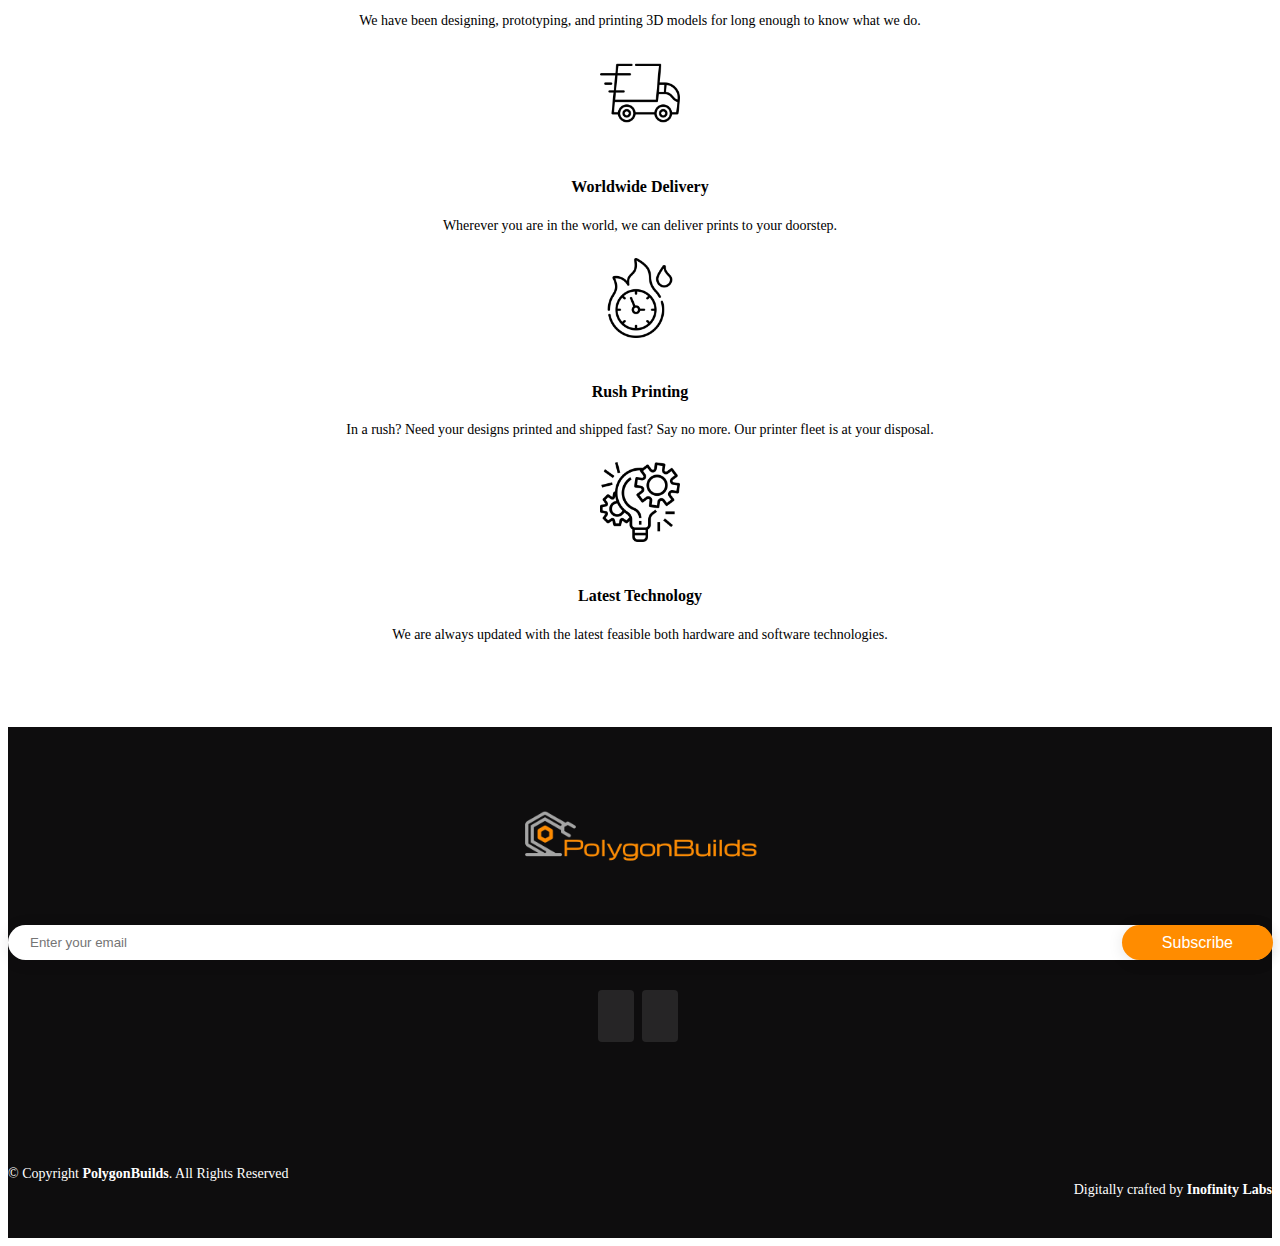
==== commit e79579c3: "Initial commit" ====
--- a/index.html
+++ b/index.html
@@ -42,7 +42,7 @@
               <a class="nav-link" href="#our-services">Solutions</a>
             </li>
             <li class="nav-item">
-              <a class="nav-link" href="#">Industries</a>
+              <a class="nav-link" href="industries.html">Industries</a>
             </li>
             <li class="nav-item">
               <a class="nav-link" href="contact.html">Contact</a>
@@ -176,7 +176,7 @@
                 <img src="assets/img/services/3dprint.png" alt="" class="service-img">
               </div>
               <div class="card-body">
-                <h4 class="text-center">3D Printing</h4>
+                <a href="printing-service.html"><h4 class="text-center">3D Printing</h4></a>
                 <p>Milling (3-, 4- & full 5-axis), turning & post-processing</p>
               </div>
             </div>
@@ -198,7 +198,7 @@
                 <img src="assets/img/services/laser.png" alt="" class="service-img">
               </div>
               <div class="card-body">
-                <h4 class="text-center">Laser Cutting</h4>
+                <a href="laser-cutting.html"><h4 class="text-center">Laser Cutting</h4></a>
                 <p>Laser cutting, bending, post processing</p>
               </div>
             </div>
--- a/assets/css/style.css
+++ b/assets/css/style.css
@@ -1,64 +1,53 @@
+@charset "UTF-8";
 body {
   padding: 0;
 }
 
+a {
+  text-decoration: none !important;
+  color: white !important;
+}
+
 .hero-section {
   height: 100vh;
-  background-image: -webkit-gradient(linear, left top, right top, from(rgba(2, 0, 36, 0.7)), to(rgba(0, 0, 0, 0.7))), url(../img/bg.jpg);
   background-image: linear-gradient(90deg, rgba(2, 0, 36, 0.7) 0%, rgba(0, 0, 0, 0.7) 100%), url(../img/bg.jpg);
   background-size: cover;
 }
-
 .hero-section .hero-logo {
   width: 500px;
   margin-top: -10px;
 }
-
 @media (max-width: 992px) {
   .hero-section .hero-logo {
     width: 300px;
     margin-top: 10px;
   }
 }
-
 .hero-section .content {
   position: absolute;
   bottom: 0;
   top: 0;
   left: 15px;
   right: 15px;
-  display: -webkit-box;
-  display: -ms-flexbox;
   display: flex;
-  -webkit-box-pack: center;
-      -ms-flex-pack: center;
-          justify-content: center;
-  -webkit-box-align: center;
-      -ms-flex-align: center;
-          align-items: center;
-  -webkit-box-orient: vertical;
-  -webkit-box-direction: normal;
-      -ms-flex-direction: column;
-          flex-direction: column;
-  text-align: center;
-}
-
+  justify-content: center;
+  align-items: center;
+  flex-direction: column;
+  text-align: center;
+}
 .hero-section .order-btn {
   background-color: #5252f2;
   padding: 10px 60px;
   margin: 40px 0 5px 0;
 }
-
 .hero-section .text-small {
   font-size: 80%;
 }
-
 .hero-section .top-nav {
   position: fixed;
   top: 0;
   background-color: black;
 }
-
 .hero-section .bottom-nav {
   position: absolute;
   bottom: 0;
@@ -77,40 +66,39 @@
 /* -------------------------------NavBar */
 #nav {
   width: 100%;
+  height: 70px;
   text-align: center;
   left: 0;
   z-index: 1;
-  -webkit-box-shadow: 0px 5px 5px -2px rgba(0, 0, 0, 0.2);
-          box-shadow: 0px 5px 5px -2px rgba(0, 0, 0, 0.2);
+  box-shadow: 0px 5px 5px -2px rgba(0, 0, 0, 0.2);
   padding-block: 0;
 }
-
 @media (max-width: 992px) {
   #nav {
+    height: unset;
     background-color: #000;
   }
 }
-
 #nav .poly-btn {
   background-color: #ff8c00;
   width: 120px;
   padding: 5px 10px;
   border-radius: 50px;
 }
-
 @media (max-width: 1200px) {
   #nav .poly-btn {
     width: 100%;
   }
 }
-
 #nav .active {
   border-bottom: 3px solid #ff8c00;
 }
-
+#nav li:hover {
+  border-bottom: 3px solid #ff8c00;
+  transition: all 0.2s;
+}
 #nav .nav-item:hover {
   border-bottom: 3px solid #ff8c00;
-  -webkit-transition: all 0.2s;
   transition: all 0.2s;
 }
 
@@ -141,13 +129,11 @@
   position: absolute;
   right: 0;
 }
-
 @media (max-width: 1200px) {
   .right {
     position: relative;
   }
 }
-
 .right ul li {
   padding: 0 5px 0 0 !important;
 }
@@ -163,22 +149,18 @@
   .m-shop__description {
     line-height: 2;
   }
+
   .m-how-to-order {
     padding: 6% 0;
   }
 }
-
 .m-how-to-order__inner {
   display: -ms-flexbox;
-  display: -webkit-box;
   display: flex;
   -ms-flex-pack: justify;
-  -webkit-box-pack: justify;
-          justify-content: space-between;
+  justify-content: space-between;
   -ms-flex-direction: column;
-  -webkit-box-orient: vertical;
-  -webkit-box-direction: normal;
-          flex-direction: column;
+  flex-direction: column;
 }
 
 .m-how-to-order__step-title {
@@ -187,7 +169,7 @@
 
 .m-how-to-order__step {
   position: relative;
-  width: calc(100% - 60px * 2);
+  width: calc(100% - 120px);
   border-bottom: 2px dashed #000;
   padding: 1.5rem 0;
   margin: 0 60px;
@@ -196,8 +178,8 @@
 .m-how-to-order__step:after {
   content: "";
   position: absolute;
-  -webkit-transform: none;
-          transform: none;
+  -ms-transform: none;
+  transform: none;
   top: -2px;
   margin-top: 0;
   width: 60px;
@@ -281,20 +263,20 @@
 @media screen and (min-width: 36em) {
   .m-how-to-order__inner {
     -ms-flex-direction: row;
-    -webkit-box-orient: horizontal;
-    -webkit-box-direction: normal;
-            flex-direction: row;
-  }
+    flex-direction: row;
+  }
+
   .m-how-to-order__step {
     width: 18%;
     margin: 0;
     padding: 0;
     border-bottom: none;
   }
+
   .m-how-to-order__step:after,
-  .m-how-to-order__step:first-of-type:after,
-  .m-how-to-order__step:nth-of-type(2n + 3):after,
-  .m-how-to-order__step:nth-of-type(even):after {
+.m-how-to-order__step:first-of-type:after,
+.m-how-to-order__step:nth-of-type(2n + 3):after,
+.m-how-to-order__step:nth-of-type(even):after {
     top: 50%;
     right: -16px;
     left: auto;
@@ -306,9 +288,10 @@
     border-left: none;
     border-top: none;
     border-radius: 0;
-    -webkit-transform: rotate(-45deg);
-            transform: rotate(-45deg);
-  }
+    -ms-transform: rotate(-45deg);
+    transform: rotate(-45deg);
+  }
+
   .m-how-to-order__step-image {
     position: static;
     width: 100%;
@@ -318,7 +301,6 @@
     background-image: url(../img/howtoorder/2.png);
   }
 }
-
 /*--------------------------------------------------------------
 # Sections General
 --------------------------------------------------------------*/
@@ -366,11 +348,12 @@
   font-size: 14px;
 }
 
-#poly-btn {
+.poly-btn {
   background-color: #ff8c00 !important;
-  width: 100%;
-  padding: 5px 10px;
-  border-radius: 50px;
+  width: 100% !important;
+  padding: 5px 10px !important;
+  border-radius: 50px !important;
+  color: white !important;
 }
 
 /* who-we-are 
@@ -378,7 +361,6 @@
 .who-we-are {
   background-color: #212121;
 }
-
 .who-we-are h2 {
   color: #ff8c00;
 }
@@ -388,44 +370,43 @@
 .our-services {
   background-color: #212121;
 }
-
 .our-services h4 {
   color: #fff;
 }
-
 .our-services .service-img {
   width: 200px;
 }
-
 @media (max-width: 992px) {
   .our-services .service-img {
     width: 120px;
   }
 }
 
-.card-our-services {
+.card-our-services, .card-industries {
   border-radius: 0px !important;
   min-height: 400px;
   color: #fff;
   border: none !important;
 }
-
-.card-our-services .card-header {
+.card-our-services .card-header, .card-industries .card-header {
   border-radius: 0px !important;
   border: none;
   text-align: center;
   background-color: #3b3b3b;
-  height: 220px 240px;
-}
-
-.card-our-services .card-body {
+  height: 220px;
+}
+.card-our-services .card-body, .card-industries .card-body {
   border: none;
   background-color: #3b3b3b;
 }
-
-.card-our-services .card-body p,
-.card-our-services .card-body h4 {
-  text-align: center;
+.card-our-services .card-body p, .card-industries .card-body p,
+.card-our-services .card-body h4,
+.card-industries .card-body h4 {
+  text-align: center;
+}
+.card-our-services .card-body h4, .card-industries .card-body h4 {
+  background-color: #5252f2;
+  border-radius: 5px;
 }
 
 /* why-polygonbuilds
@@ -434,32 +415,26 @@
   text-align: center;
   padding-inline: 15%;
 }
-
 @media (max-width: 992px) {
   .why-polygonbuilds {
     padding-inline: 2%;
   }
 }
-
 .why-polygonbuilds img {
   width: 80px;
 }
-
 @media (max-width: 992px) {
   .why-polygonbuilds img {
     width: 60px;
   }
 }
-
 .why-polygonbuilds h4 {
   padding-top: 20px;
 }
-
 .why-polygonbuilds p {
   color: #000;
   padding-bottom: 10px;
 }
-
 .why-polygonbuilds .col-6 {
   padding-inline: 3%;
 }
@@ -474,7 +449,6 @@
   font-size: 14px;
   position: relative;
 }
-
 #footer::before {
   content: "";
   position: absolute;
@@ -492,7 +466,6 @@
   text-align: center;
   padding: 80px 0;
 }
-
 .footer-top h3 {
   font-size: 36px;
   font-weight: 700;
@@ -502,37 +475,31 @@
   padding-bottom: 0;
   margin-bottom: 0;
 }
-
 .footer-top p {
   font-size: 15;
   font-style: italic;
   margin: 30px 0 0 0;
   padding: 0;
 }
-
 .footer-top .footer-newsletter {
   text-align: center;
   font-size: 15px;
   margin-top: 30px;
 }
-
 .footer-top .footer-newsletter form {
   background: #fff;
   padding: 6px 10px;
   position: relative;
   border-radius: 30px;
-  -webkit-box-shadow: 0px 2px 15px rgba(0, 0, 0, 0.1);
-          box-shadow: 0px 2px 15px rgba(0, 0, 0, 0.1);
+  box-shadow: 0px 2px 15px rgba(0, 0, 0, 0.1);
   text-align: left;
 }
-
-.footer-top .footer-newsletter form input[type="email"] {
+.footer-top .footer-newsletter form input[type=email] {
   border: 0;
   padding: 4px 12px;
   width: calc(100% - 100px);
 }
-
-.footer-top .footer-newsletter form input[type="submit"] {
+.footer-top .footer-newsletter form input[type=submit] {
   position: absolute;
   top: 0;
   right: -1px;
@@ -543,21 +510,16 @@
   padding: 0 40px;
   background: #ff8c00;
   color: #fff;
-  -webkit-transition: 0.3s;
   transition: 0.3s;
   border-radius: 30px;
-  -webkit-box-shadow: 0px 2px 15px rgba(0, 0, 0, 0.1);
-          box-shadow: 0px 2px 15px rgba(0, 0, 0, 0.1);
-}
-
-.footer-top .footer-newsletter form input[type="submit"]:hover {
+  box-shadow: 0px 2px 15px rgba(0, 0, 0, 0.1);
+}
+.footer-top .footer-newsletter form input[type=submit]:hover {
   background: #ff9377;
 }
-
 .footer-top .social-links {
   margin-top: 30px;
 }
-
 .footer-top .social-links a {
   font-size: 18px;
   display: inline-block;
@@ -570,10 +532,8 @@
   text-align: center;
   width: 36px;
   height: 36px;
-  -webkit-transition: 0.3s;
   transition: 0.3s;
 }
-
 .footer-top .social-links a:hover {
   background: #ff8c00;
   color: #fff;
@@ -583,7 +543,6 @@
 #footer .copyright {
   text-align: left;
 }
-
 @media (max-width: 992px) {
   #footer .copyright {
     text-align: center;
@@ -594,7 +553,6 @@
   float: right;
   font-size: 13px;
 }
-
 @media (min-width: 992px) {
   #footer .credits {
     text-align: none;
@@ -607,21 +565,17 @@
   padding-top: 40px;
   padding-bottom: 40px;
 }
-
 .footer-bottom .copy-left {
   text-align: left;
 }
-
 @media (max-width: 992px) {
   .footer-bottom .copy-left {
     text-align: center;
   }
 }
-
 .footer-bottom .copy-right {
   text-align: right;
 }
-
 @media (max-width: 992px) {
   .footer-bottom .copy-right {
     text-align: center;
@@ -639,32 +593,27 @@
   border-radius: 20px;
   padding: 2rem 30px;
 }
-
 .form-container form {
   width: 100%;
   /*display: flex;
-    flex-direction: column;
-    align-items: inherit;
-    justify-content: center;*/
+  flex-direction: column;
+  align-items: inherit;
+  justify-content: center;*/
   padding: 0 2rem;
 }
-
-.form-container input[type="text"] {
+.form-container input[type=text] {
   border-left: none;
 }
-
 .form-container .input-group-text {
   background-color: #fff;
   border-right: none;
 }
-
 .form-container .poly-btn {
   background-color: #ff8c00;
   width: 120px;
   padding: 5px 10px;
   border-radius: 50px;
 }
-
 @media (max-width: 1200px) {
   .form-container .poly-btn {
     width: 100%;
@@ -675,8 +624,7 @@
   position: absolute;
   top: 50%;
   left: 50%;
-  -webkit-transform: translate(-50%, -50%);
-          transform: translate(-50%, -50%);
+  transform: translate(-50%, -50%);
 }
 
 /*--------------------------------------------------------------
@@ -685,7 +633,6 @@
 .tnc .tnc-main-title {
   text-align: center;
 }
-
 .tnc .tnc-heading {
   text-transform: uppercase;
 }
@@ -697,14 +644,12 @@
   float: right;
   position: relative;
 }
-
 @media (max-width: 992px) {
   .search-div {
     width: 100%;
     margin-top: 2rem;
   }
 }
-
 .search-div .search-box {
   border-radius: 50px;
   padding: 8px 18px;
@@ -712,7 +657,6 @@
   border: none;
   margin-bottom: 10px;
 }
-
 @media (max-width: 992px) {
   .search-div .search-box {
     width: 100%;
@@ -724,14 +668,12 @@
     background-color: #ccc;
   }*/
 }
-
 .faq .fa-search {
   color: #212121;
   position: absolute;
   right: 12px;
   top: 12px;
 }
-
 .faq .accordion {
   background-color: #fff;
   color: #444;
@@ -745,31 +687,26 @@
   border-radius: 15px;
   margin-block: 10px;
 }
-
 .faq .active {
   border-radius: 15px 15px 0 0;
 }
-
 .faq .accordion:after {
-  content: "\002B";
+  content: "+";
   color: #444444;
   font-size: 24px;
   font-weight: bold;
   float: right;
   margin-top: -14px;
 }
-
 .faq .active:after {
-  content: "\2212";
-}
-
+  content: "−";
+}
 .faq .panel {
   padding: 0 18px;
   background-color: #fff;
   margin-top: -10px;
   max-height: 0;
   overflow: hidden;
-  -webkit-transition: max-height 0.2s ease-out;
   transition: max-height 0.2s ease-out;
   border-radius: 0 0 15px 15px;
   color: #000;
@@ -780,29 +717,242 @@
   height: 200px;
   width: 100%;
   margin: 15px;
-  -o-object-fit: cover;
-     object-fit: cover;
-  -webkit-transition: all 0.3s ease-in-out;
+  object-fit: cover;
   transition: all 0.3s ease-in-out;
 }
-
 .gallery img:hover {
-  -webkit-transform: scale(1.1);
-          transform: scale(1.1);
+  transform: scale(1.1);
+}
+
+/* ************************************ *Industries ******************************** */
+.industries .slick-carousel {
+  margin: 0 auto;
+  display: flex;
+  align-items: center;
+}
+.industries .slick-next,
+.industries .slick-prev {
+  color: #cccccc;
+  border-radius: 50px;
+  padding: 10px;
+  border: 1px solid #cccccc;
+  font-size: 34px;
+  margin: 0 10px;
+}
+.industries .slick-next:hover,
+.industries .slick-prev:hover {
+  background-color: #ff8c00;
+  color: #fff;
+  cursor: pointer;
+}
+.industries .industry-content {
+  display: none;
+  margin-top: 50px;
+}
+.industries .industry-content-header {
+  margin-bottom: 10px;
+  font-size: 24px;
+  font-weight: bold;
+}
+.industries .industry-content-body {
+  line-height: 1.7;
+}
+
+.card-industries {
+  background-color: #3b3b3b !important;
+  margin: 0 5px;
+}
+.card-industries .card-header {
+  margin: 0 auto;
+  padding: 0;
+}
+.card-industries-category-title {
+  background-color: #cccccc;
+  font-size: 18px;
+  font-weight: bold;
+  padding: 4px 2px;
+  color: black;
+  text-align: center;
+  border-radius: 5px;
+}
+.card-industries-category-title:hover {
+  background-color: #ff8c00;
+  color: #fff;
+  cursor: pointer;
+}
+
+.printing-service .drop-down-header {
+  color: #ff8c00;
+}
+@media (max-width: 992px) {
+  .printing-service .drop-down-header {
+    margin: 25px 0;
+  }
+}
+.printing-service .upload-preview-section {
+  background-color: #ccc;
+  height: 100%;
+  display: flex;
+  flex-direction: column;
+  justify-content: center;
+  border-radius: 10px;
+  border: 1px solid #5252f2;
+}
+.printing-service .upload-preview-section img {
+  width: 100%;
+}
+.printing-service .file-upload-section {
+  background-color: white;
+  color: black;
+  margin-top: 30px;
+  padding: 50px;
+  border: 2px dashed;
+}
+.printing-service .file-upload-section .dropzone {
+  border: 0;
+}
+.printing-service .file-upload-section .dz-button {
+  background-color: #5252f2 !important;
+  color: white !important;
+  padding: 10px 15px !important;
+  border-radius: 5px !important;
+}
+.printing-service .privacy-alert {
+  padding: 30px;
+  display: flex;
+  align-items: center;
+  gap: 30px;
+  background-color: white;
+  color: black;
+  margin-top: 50px;
+}
+.printing-service .privacy-alert i {
+  font-size: 30px;
+  color: #3fc6e7;
+}
+.printing-service .privacy-alert span:nth-child(2) {
+  width: 80%;
+}
+.printing-service .privacy-alert span:nth-child(3) {
+  color: #ff8c00;
+  font-weight: bold;
+  cursor: pointer;
+}
+.printing-service .privacy-alert span:nth-child(3) i {
+  font-size: 14px;
+  color: #ff8c00;
+  margin-right: 10px;
+}
+.printing-service .service-description {
+  margin-top: 50px;
+  background-color: white;
+  color: black;
+  padding: 50px;
+  text-align: center;
+}
+.printing-service .material-card-wrapper {
+  display: flex;
+  flex-wrap: wrap;
+  justify-content: center;
+  gap: 15px;
+}
+.printing-service .material-card {
+  display: flex;
+  flex-direction: column;
+  align-items: center;
+  padding: 10px;
+  background-color: white;
+  color: black;
+  width: 250px;
+}
+@media (max-width: 992px) {
+  .printing-service .material-card img {
+    width: 150px;
+  }
+}
+.printing-service .compare-section {
+  display: flex;
+  flex-direction: column;
+  align-items: center;
+  text-align: center;
+  margin-top: 50px;
+}
+.printing-service .compare-section div:first-child {
+  font-size: 48px;
+  font-size: bold;
+  width: 500px;
+}
+.printing-service .compare-section div:nth-child(2) {
+  margin-top: 20px;
+  font-size: 24px;
+  font-size: bold;
+  color: #8b8a8a;
+}
+.printing-service .compare-section div:nth-child(2) span {
+  color: #ff8c00;
+}
+
+.moreinfo-wrapper {
+  background-color: white;
+  padding: 50px 0;
+  min-height: 800px;
+  color: black;
+  font-size: 24px;
+}
+.moreinfo-wrapper ul,
+.moreinfo-wrapper #content-navigation {
+  list-style-type: none;
+}
+.moreinfo-wrapper ul li,
+.moreinfo-wrapper #content-navigation li {
+  margin-bottom: 20px;
+  cursor: pointer;
+}
+.moreinfo-wrapper #content-navigation {
+  margin: 0;
+  padding: 0;
+}
+.moreinfo-wrapper .selected-content hr {
+  border-color: #ff8c00;
+}
+.moreinfo-wrapper .selected {
+  color: #ff8c00;
+}
+.moreinfo-wrapper .caret {
+  -moz-user-select: none;
+  /* Firefox 2+ */
+  user-select: none;
+}
+.moreinfo-wrapper .caret::after {
+  font-family: "Font Awesome 5 free";
+  font-weight: 900;
+  content: "\f054";
+  color: #ff8c00;
+  margin-left: 10px;
+}
+.moreinfo-wrapper .caret-down::after {
+  font-family: "Font Awesome 5 free";
+  font-weight: 900;
+  content: "\f078";
+  color: #ff8c00;
+  margin-left: 10px;
+}
+.moreinfo-wrapper .nested {
+  display: none;
+}
+.moreinfo-wrapper .active {
+  display: block;
 }
 
 /* ************************************ Login ******************************** */
 .login-body {
   display: -ms-flexbox;
-  display: -webkit-box;
   display: flex;
   -ms-flex-align: center;
-  -webkit-box-align: center;
-          align-items: center;
+  align-items: center;
   padding-top: 40px;
   padding-bottom: 40px;
   color: #fff;
-  background-image: -webkit-gradient(linear, left top, right top, from(rgba(2, 0, 36, 0.7)), to(rgba(0, 0, 0, 0.7))), url(../img/bg.jpg);
   background-image: linear-gradient(90deg, rgba(2, 0, 36, 0.7) 0%, rgba(0, 0, 0, 0.7) 100%), url(../img/bg.jpg);
   background-size: cover;
 }
@@ -812,6 +962,10 @@
   max-width: 560px;
   padding: 15px;
   margin: auto;
+  margin-top: 5%;
+  background-color: #00000061;
+  backdrop-filter: blur(5px);
+  border-radius: 10px;
 }
 
 .form-login {
@@ -819,6 +973,10 @@
   max-width: 420px;
   padding: 15px;
   margin: auto;
+  margin-top: 5%;
+  background-color: #00000061;
+  backdrop-filter: blur(5px);
+  border-radius: 10px;
 }
 
 .form-label-group {
@@ -828,15 +986,13 @@
 
 .form-control:focus {
   color: #fff !important;
-  -webkit-box-shadow: none !important;
-          box-shadow: none !important;
+  box-shadow: none !important;
 }
 
 .form-label-group input {
   border-bottom: 2px solid white !important;
   border-radius: 0;
 }
-
 .form-label-group input:focus {
   background-color: transparent;
   border-bottom: 2px solid #ff8c00 !important;
@@ -864,11 +1020,14 @@
   pointer-events: none;
   cursor: text;
   /* Match the input under the label */
-  -webkit-transition: all 0.1s ease-in-out;
   transition: all 0.1s ease-in-out;
 }
 
 .form-label-group input::-webkit-input-placeholder {
+  color: transparent;
+}
+
+.form-label-group input::-moz-placeholder {
   color: transparent;
 }
 
@@ -932,18 +1091,18 @@
 @supports (-ms-ime-align: auto) {
   .form-label-group {
     display: -ms-flexbox;
-    display: -webkit-box;
     display: flex;
     -ms-flex-direction: column-reverse;
-    -webkit-box-orient: vertical;
-    -webkit-box-direction: reverse;
-            flex-direction: column-reverse;
-  }
+    flex-direction: column-reverse;
+  }
+
   .form-label-group label {
     position: static;
   }
+
   .form-label-group input::-ms-input-placeholder {
     color: #777;
   }
 }
-/*# sourceMappingURL=style.css.map */+
+/*# sourceMappingURL=style.css.map */
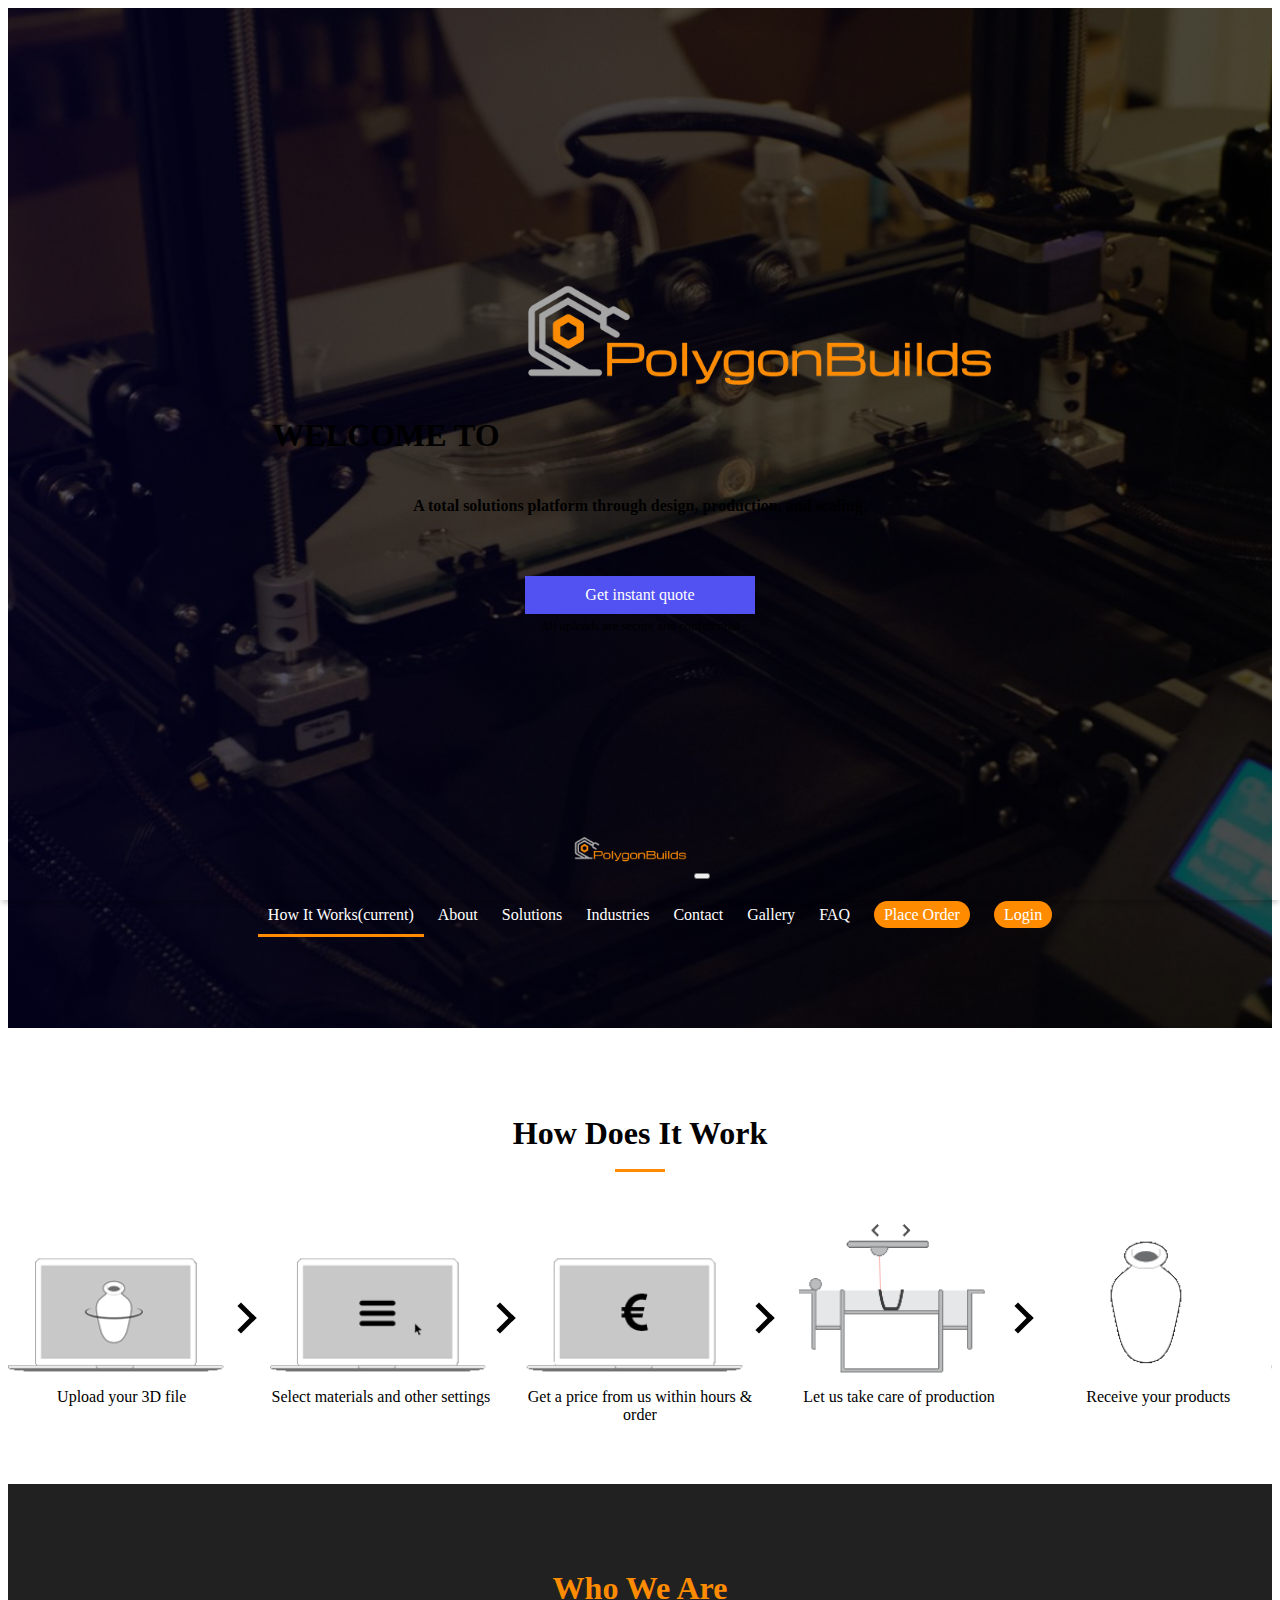
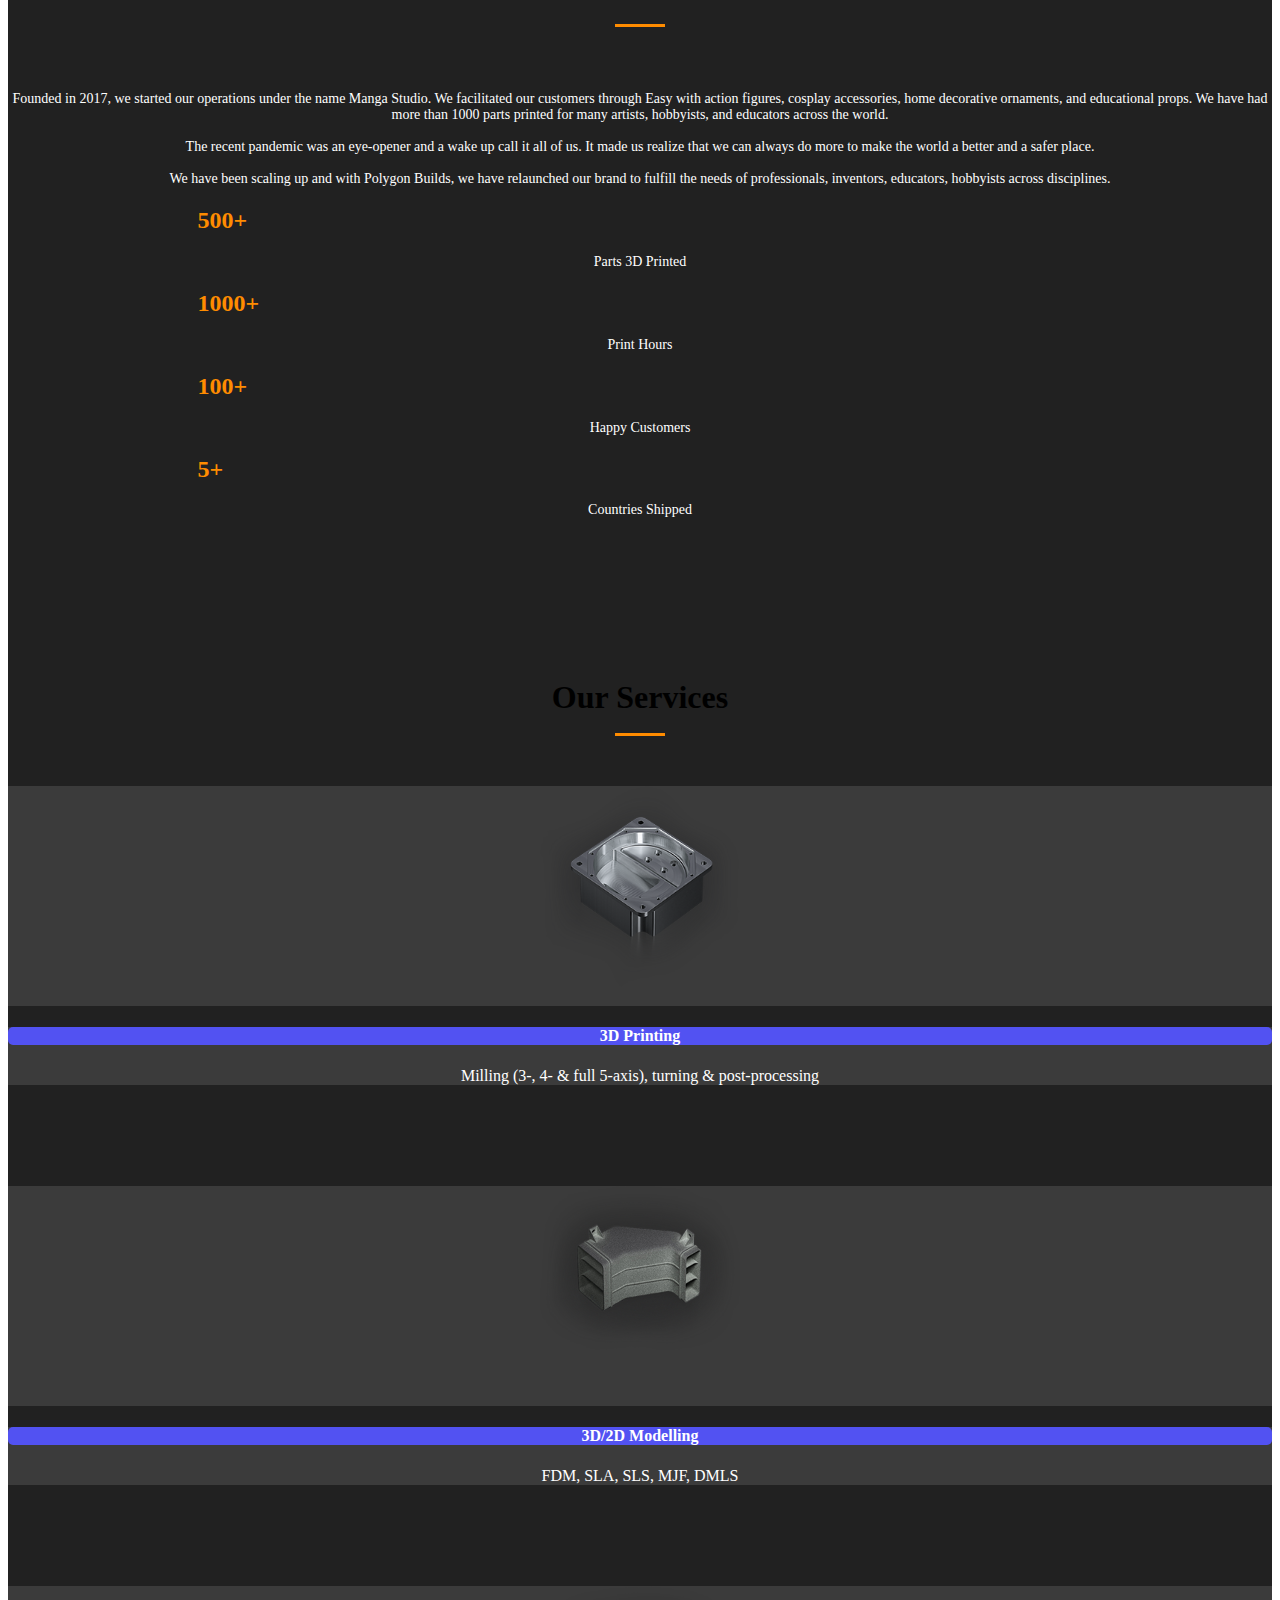
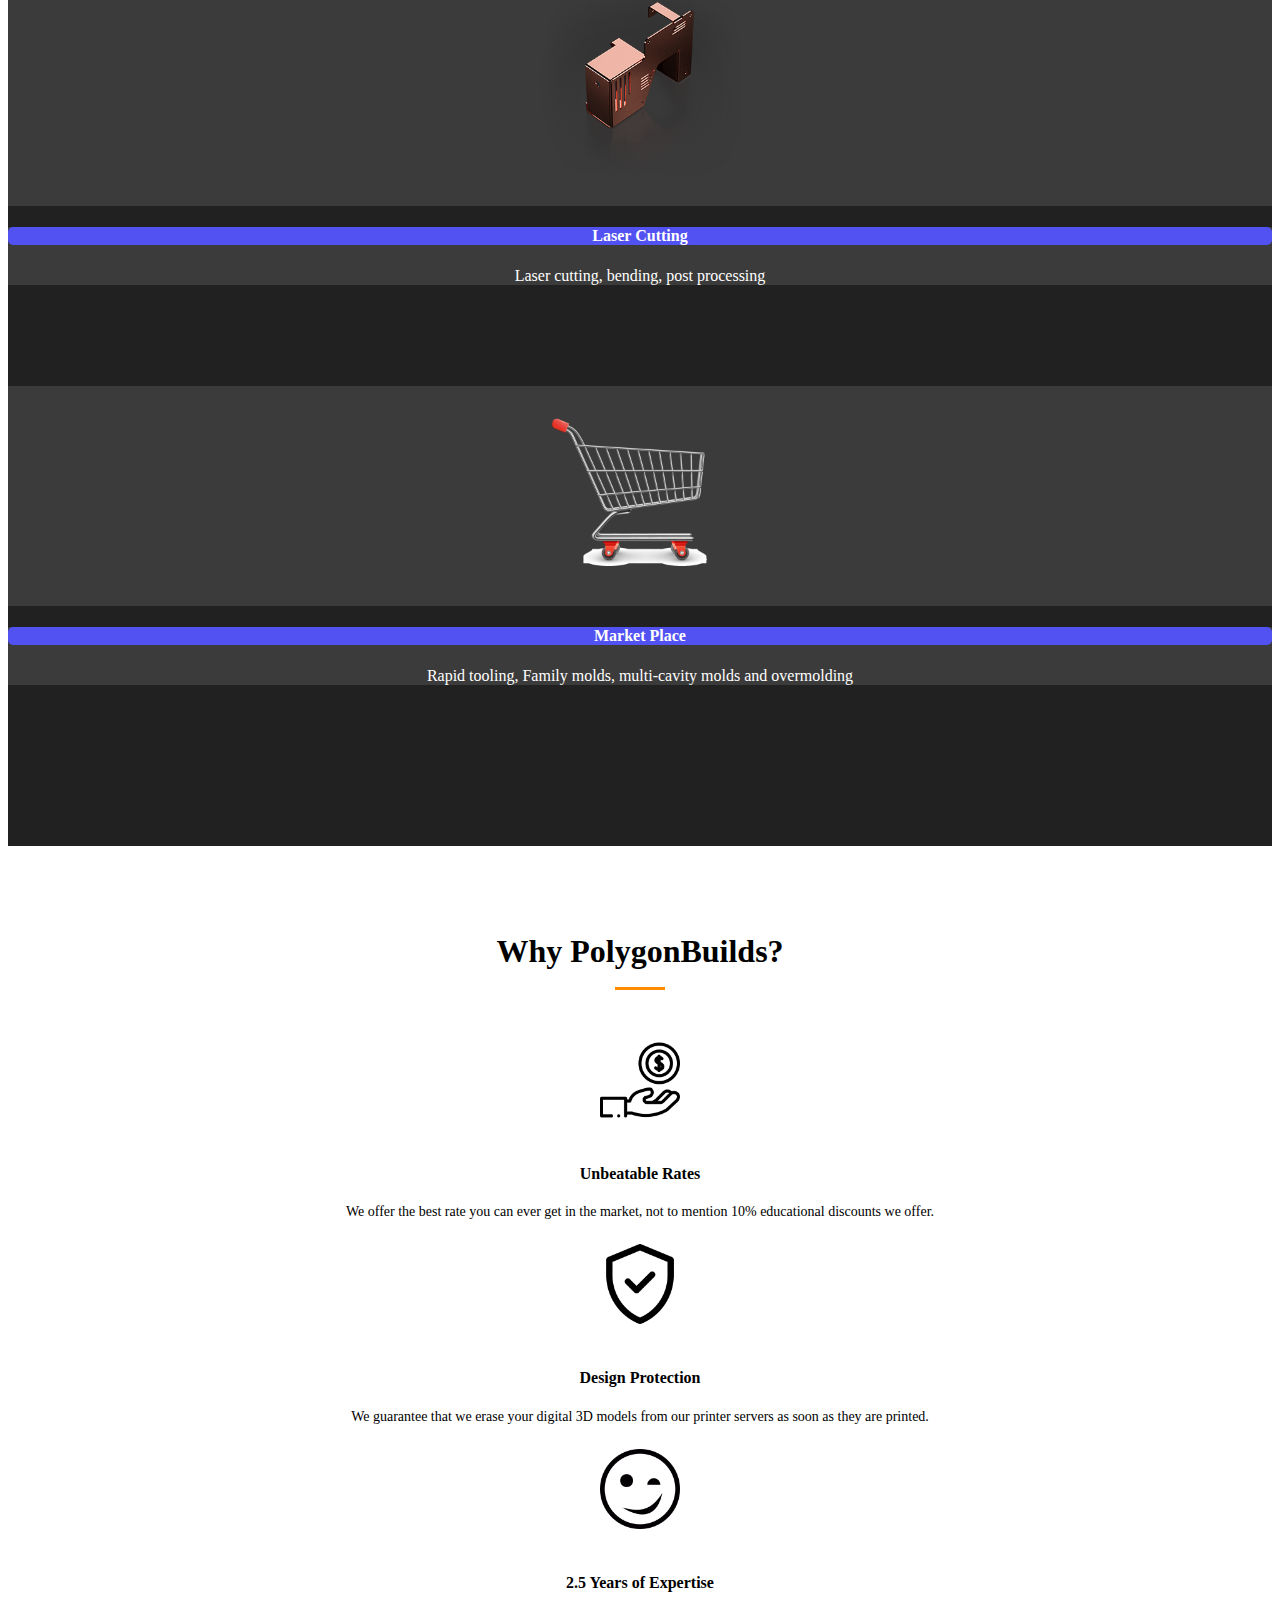
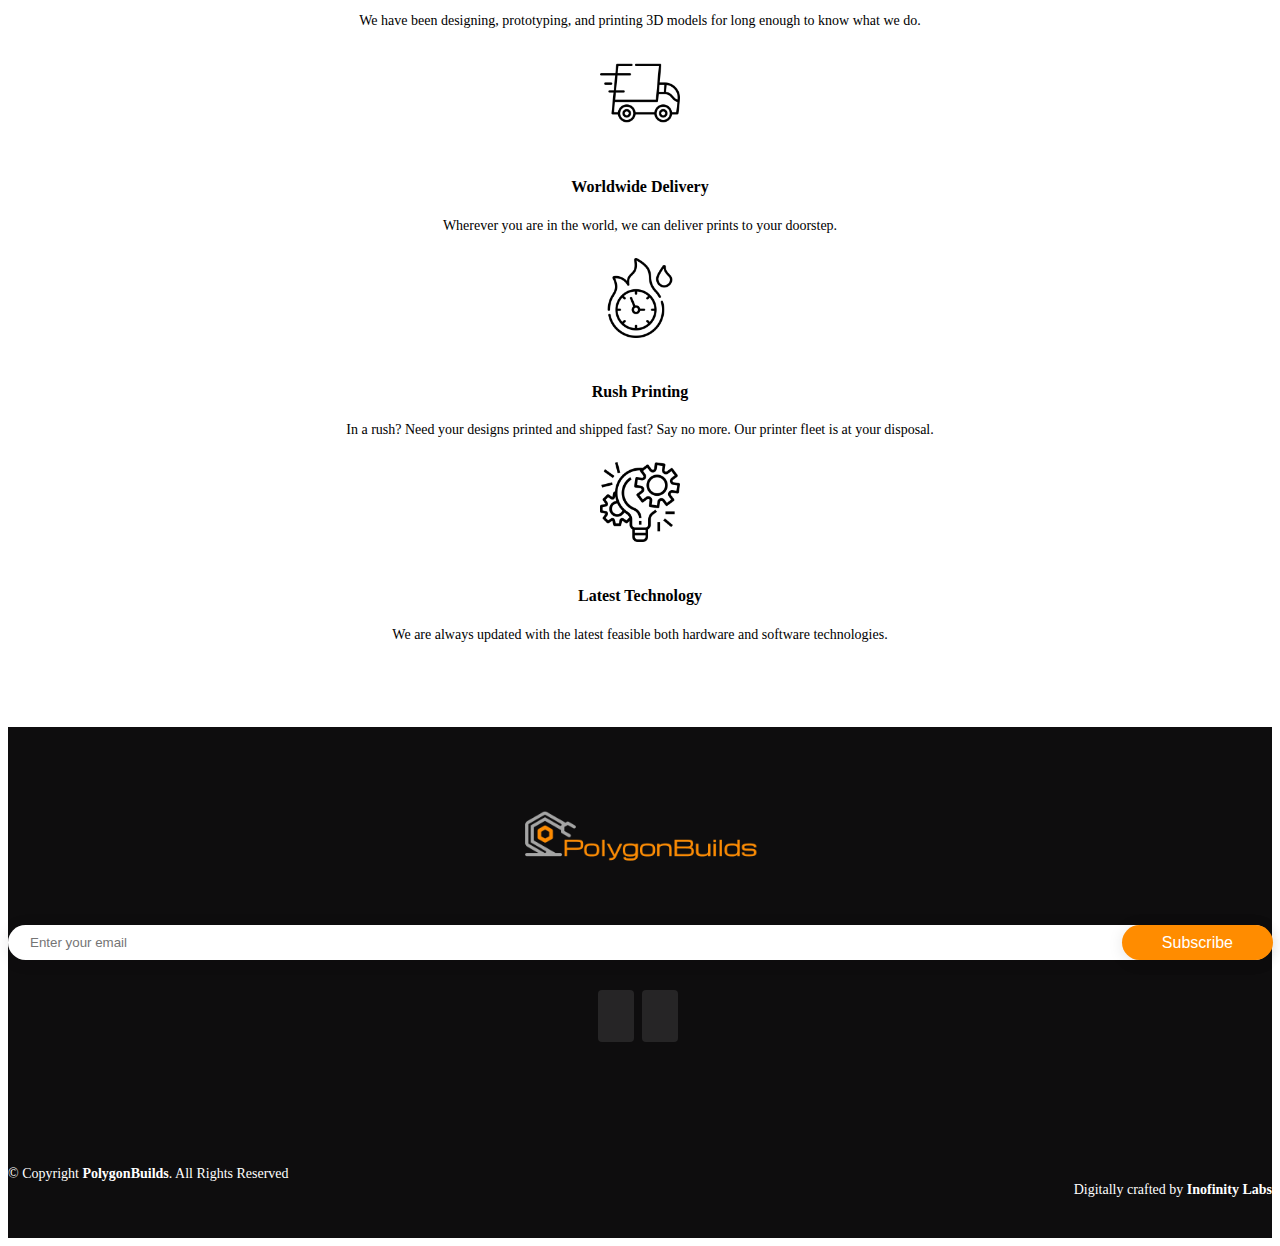
==== commit 5d2f0146: "register form integrated, js files minified to script.js, terms page removed from nav" ====
--- a/index.html
+++ b/index.html
@@ -53,9 +53,7 @@
             <li class="nav-item">
               <a class="nav-link" href="faq.html">FAQ</a>
             </li>
-            <li class="nav-item">
-              <a class="nav-link" href="terms-and-conditions.html">Terms and Conditions</a>
-            </li>
+            
             <li class="">
               <a class="nav-link btn poly-btn" href="#" role="button">Place Order</a>
             </li>
--- a/assets/css/style.css
+++ b/assets/css/style.css
@@ -1104,5 +1104,29 @@
     color: #777;
   }
 }
+.btn-loading-spinner {
+  display: none;
+}
+
+/*--------------------------------------------------------------
+# Popup Styles
+--------------------------------------------------------------*/
+/* Toast custom class
+****************************************************** */
+.colored-toast {
+  background: #ff8c00 !important;
+}
+.colored-toast .swal2-title {
+  color: white;
+}
+.colored-toast .swal2-close {
+  color: white;
+}
+.colored-toast .swal2-html-container {
+  color: white;
+}
+.colored-toast .swal2-icon.swal2-error {
+  border-color: white !important;
+}
 
 /*# sourceMappingURL=style.css.map */
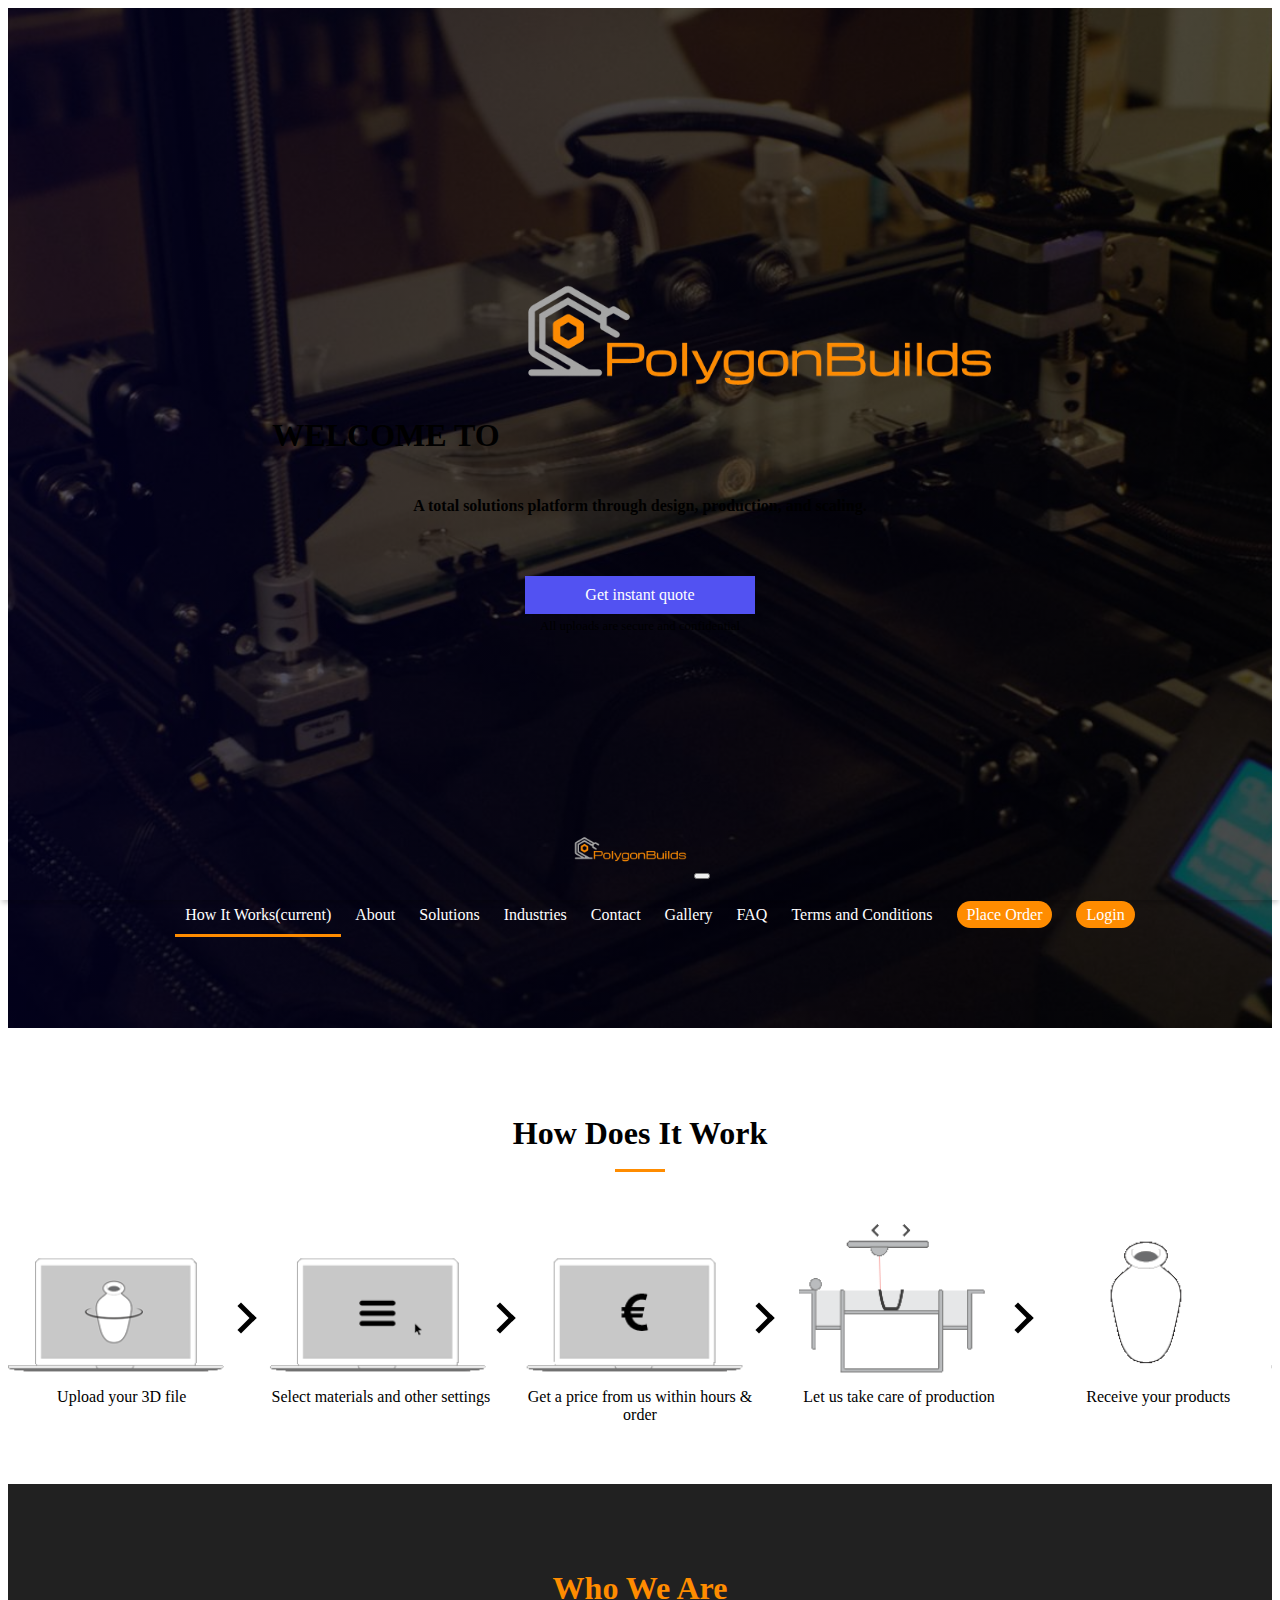
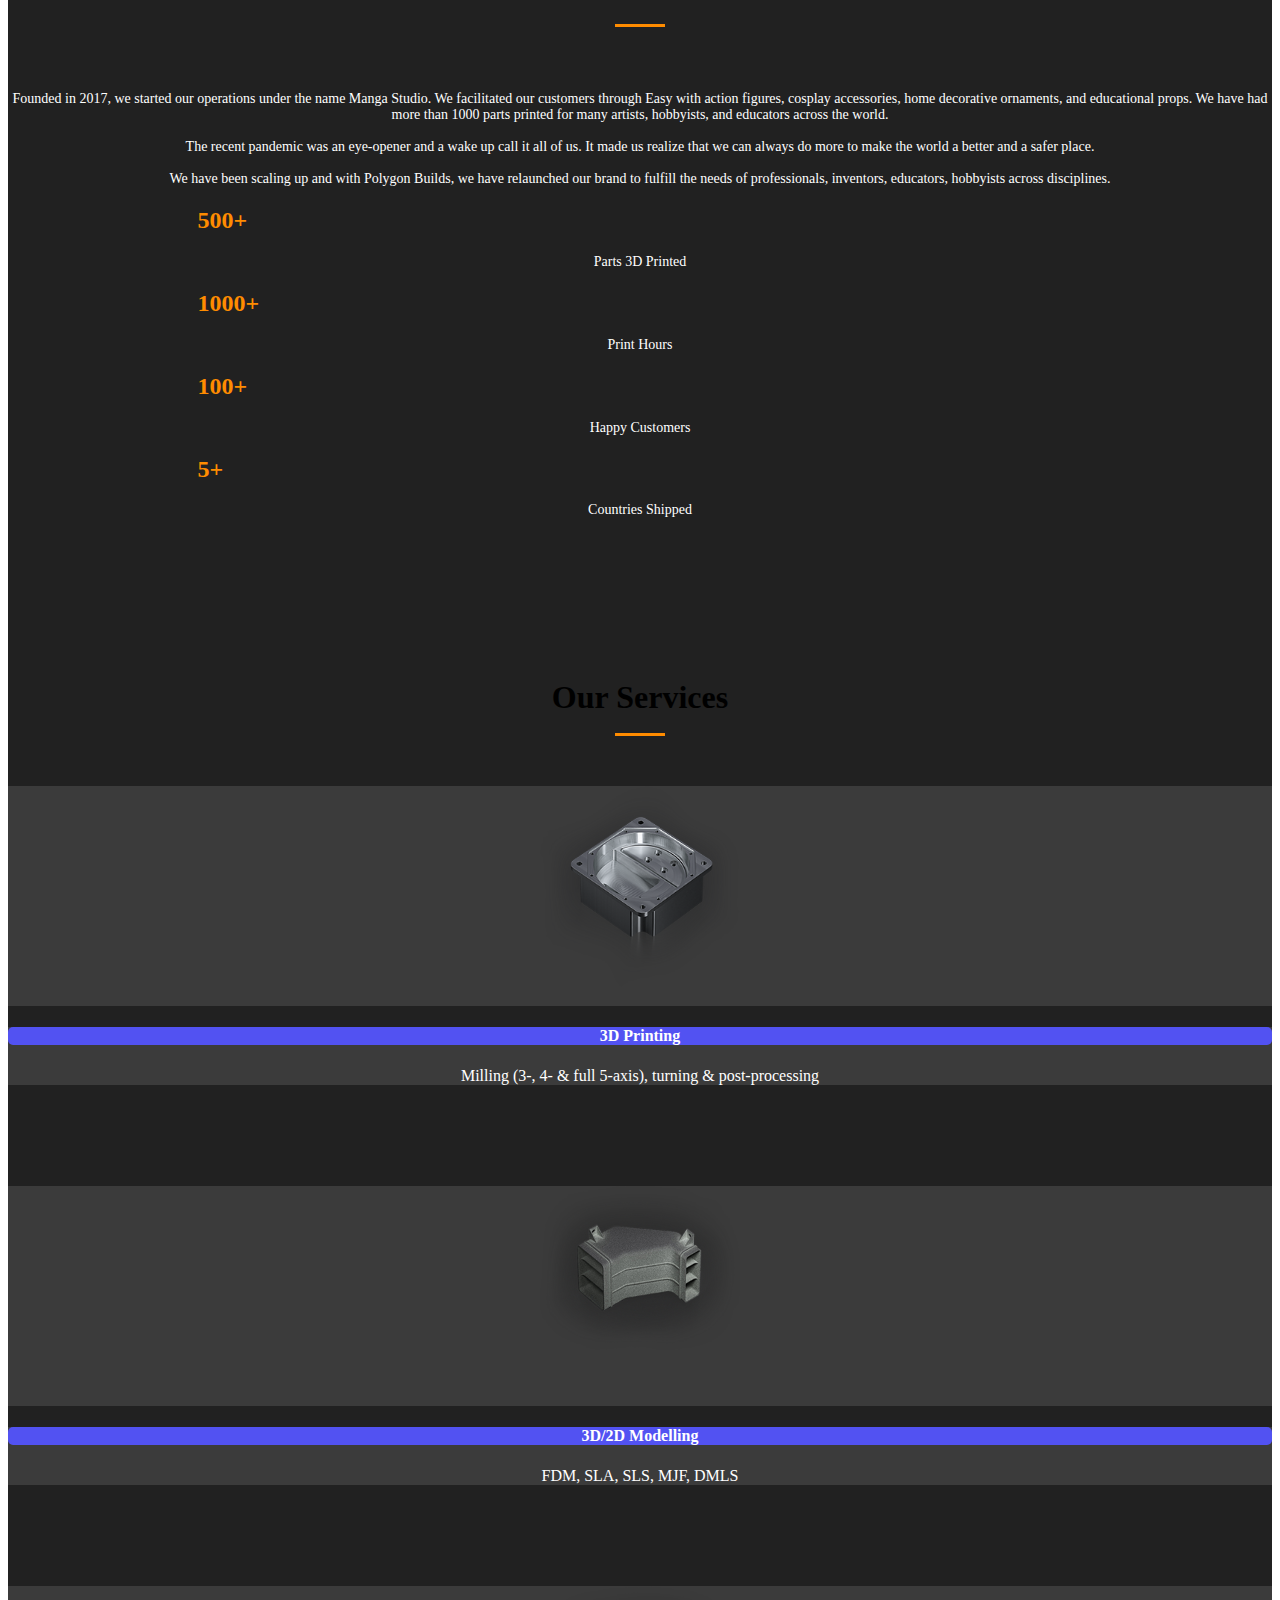
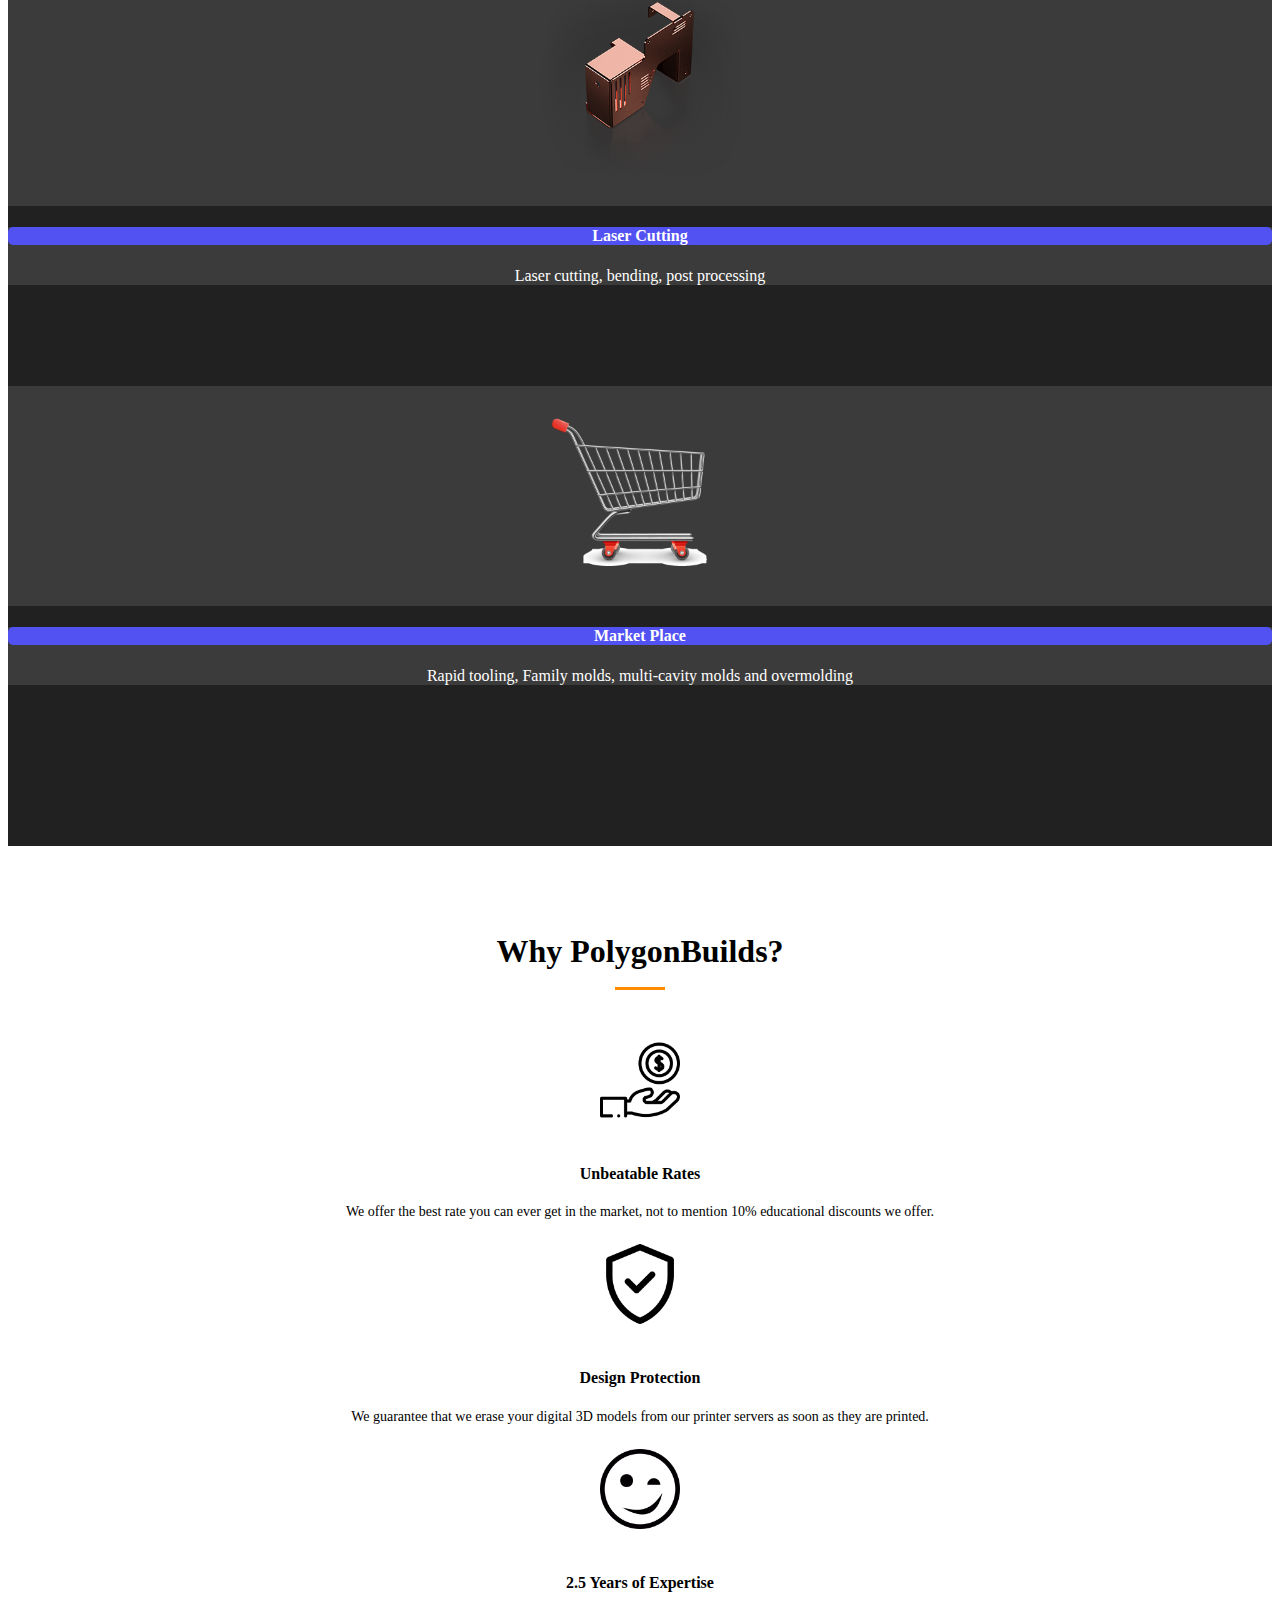
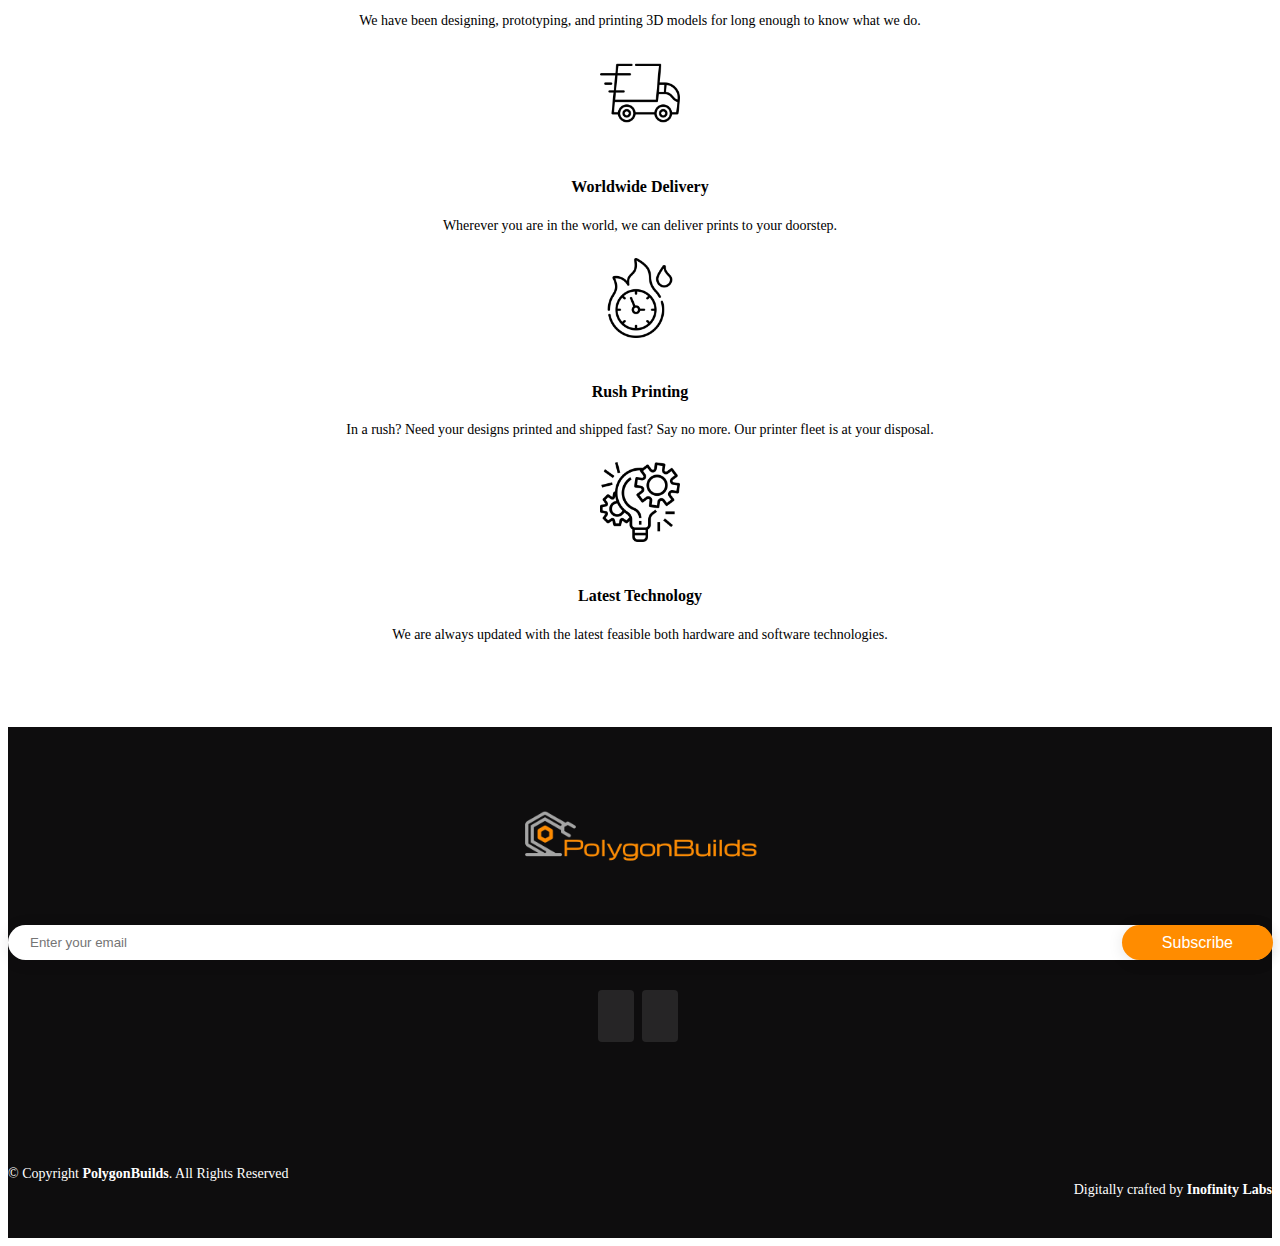
==== commit 6d717a8e: "Merge branch 'dev-gima2' of https://github.com/HexafibonIT/PolygonBuilds-theme into feature/static-p" ====
--- a/index.html
+++ b/index.html
@@ -53,11 +53,13 @@
             <li class="nav-item">
               <a class="nav-link" href="faq.html">FAQ</a>
             </li>
-            
-            <li class="">
-              <a class="nav-link btn poly-btn" href="#" role="button">Place Order</a>
-            </li>
-            <li class="">
+            <li class="nav-item">
+              <a class="nav-link" href="terms-and-conditions.html">Terms and Conditions</a>
+            </li>
+            <li class="nav-item">
+              <a class="nav-link btn poly-btn" href="printing-service.html" role="button">Place Order</a>
+            </li>
+            <li class="nav-item">
               <a class="nav-link btn poly-btn" href="login.html" role="button">Login</a>
             </li>
           </ul>
--- a/assets/css/style.css
+++ b/assets/css/style.css
@@ -1,4 +1,3 @@
-@charset "UTF-8";
 body {
   padding: 0;
 }
@@ -10,44 +9,61 @@
 
 .hero-section {
   height: 100vh;
+  background-image: -webkit-gradient(linear, left top, right top, from(rgba(2, 0, 36, 0.7)), to(rgba(0, 0, 0, 0.7))), url(../img/bg.jpg);
   background-image: linear-gradient(90deg, rgba(2, 0, 36, 0.7) 0%, rgba(0, 0, 0, 0.7) 100%), url(../img/bg.jpg);
   background-size: cover;
 }
+
 .hero-section .hero-logo {
   width: 500px;
   margin-top: -10px;
 }
+
 @media (max-width: 992px) {
   .hero-section .hero-logo {
     width: 300px;
     margin-top: 10px;
   }
 }
+
 .hero-section .content {
   position: absolute;
   bottom: 0;
   top: 0;
   left: 15px;
   right: 15px;
-  display: flex;
-  justify-content: center;
-  align-items: center;
-  flex-direction: column;
-  text-align: center;
-}
+  display: -webkit-box;
+  display: -ms-flexbox;
+  display: flex;
+  -webkit-box-pack: center;
+      -ms-flex-pack: center;
+          justify-content: center;
+  -webkit-box-align: center;
+      -ms-flex-align: center;
+          align-items: center;
+  -webkit-box-orient: vertical;
+  -webkit-box-direction: normal;
+      -ms-flex-direction: column;
+          flex-direction: column;
+  text-align: center;
+}
+
 .hero-section .order-btn {
   background-color: #5252f2;
   padding: 10px 60px;
   margin: 40px 0 5px 0;
 }
+
 .hero-section .text-small {
   font-size: 80%;
 }
+
 .hero-section .top-nav {
   position: fixed;
   top: 0;
   background-color: black;
 }
+
 .hero-section .bottom-nav {
   position: absolute;
   bottom: 0;
@@ -70,35 +86,44 @@
   text-align: center;
   left: 0;
   z-index: 1;
-  box-shadow: 0px 5px 5px -2px rgba(0, 0, 0, 0.2);
+  -webkit-box-shadow: 0px 5px 5px -2px rgba(0, 0, 0, 0.2);
+          box-shadow: 0px 5px 5px -2px rgba(0, 0, 0, 0.2);
   padding-block: 0;
 }
+
 @media (max-width: 992px) {
   #nav {
     height: unset;
     background-color: #000;
   }
 }
+
 #nav .poly-btn {
   background-color: #ff8c00;
   width: 120px;
   padding: 5px 10px;
   border-radius: 50px;
 }
+
 @media (max-width: 1200px) {
   #nav .poly-btn {
     width: 100%;
   }
 }
+
 #nav .active {
   border-bottom: 3px solid #ff8c00;
 }
+
 #nav li:hover {
   border-bottom: 3px solid #ff8c00;
+  -webkit-transition: all 0.2s;
   transition: all 0.2s;
 }
+
 #nav .nav-item:hover {
   border-bottom: 3px solid #ff8c00;
+  -webkit-transition: all 0.2s;
   transition: all 0.2s;
 }
 
@@ -129,11 +154,13 @@
   position: absolute;
   right: 0;
 }
+
 @media (max-width: 1200px) {
   .right {
     position: relative;
   }
 }
+
 .right ul li {
   padding: 0 5px 0 0 !important;
 }
@@ -149,18 +176,22 @@
   .m-shop__description {
     line-height: 2;
   }
-
   .m-how-to-order {
     padding: 6% 0;
   }
 }
+
 .m-how-to-order__inner {
   display: -ms-flexbox;
+  display: -webkit-box;
   display: flex;
   -ms-flex-pack: justify;
-  justify-content: space-between;
+  -webkit-box-pack: justify;
+          justify-content: space-between;
   -ms-flex-direction: column;
-  flex-direction: column;
+  -webkit-box-orient: vertical;
+  -webkit-box-direction: normal;
+          flex-direction: column;
 }
 
 .m-how-to-order__step-title {
@@ -169,17 +200,17 @@
 
 .m-how-to-order__step {
   position: relative;
-  width: calc(100% - 120px);
+  width: calc(100% - 60px * 2);
   border-bottom: 2px dashed #000;
   padding: 1.5rem 0;
   margin: 0 60px;
 }
 
 .m-how-to-order__step:after {
-  content: "";
+  content: '';
   position: absolute;
-  -ms-transform: none;
-  transform: none;
+  -webkit-transform: none;
+          transform: none;
   top: -2px;
   margin-top: 0;
   width: 60px;
@@ -263,20 +294,20 @@
 @media screen and (min-width: 36em) {
   .m-how-to-order__inner {
     -ms-flex-direction: row;
-    flex-direction: row;
-  }
-
+    -webkit-box-orient: horizontal;
+    -webkit-box-direction: normal;
+            flex-direction: row;
+  }
   .m-how-to-order__step {
     width: 18%;
     margin: 0;
     padding: 0;
     border-bottom: none;
   }
-
   .m-how-to-order__step:after,
-.m-how-to-order__step:first-of-type:after,
-.m-how-to-order__step:nth-of-type(2n + 3):after,
-.m-how-to-order__step:nth-of-type(even):after {
+  .m-how-to-order__step:first-of-type:after,
+  .m-how-to-order__step:nth-of-type(2n + 3):after,
+  .m-how-to-order__step:nth-of-type(even):after {
     top: 50%;
     right: -16px;
     left: auto;
@@ -288,10 +319,9 @@
     border-left: none;
     border-top: none;
     border-radius: 0;
-    -ms-transform: rotate(-45deg);
-    transform: rotate(-45deg);
-  }
-
+    -webkit-transform: rotate(-45deg);
+            transform: rotate(-45deg);
+  }
   .m-how-to-order__step-image {
     position: static;
     width: 100%;
@@ -301,6 +331,7 @@
     background-image: url(../img/howtoorder/2.png);
   }
 }
+
 /*--------------------------------------------------------------
 # Sections General
 --------------------------------------------------------------*/
@@ -326,7 +357,7 @@
 }
 
 .section-title h2::after {
-  content: "";
+  content: '';
   position: absolute;
   display: block;
   width: 50px;
@@ -348,12 +379,12 @@
   font-size: 14px;
 }
 
-.poly-btn {
+#poly-btn {
   background-color: #ff8c00 !important;
-  width: 100% !important;
-  padding: 5px 10px !important;
-  border-radius: 50px !important;
-  color: white !important;
+  width: 100%;
+  padding: 5px 10px;
+  border-radius: 50px;
+  color: white;
 }
 
 /* who-we-are 
@@ -361,6 +392,7 @@
 .who-we-are {
   background-color: #212121;
 }
+
 .who-we-are h2 {
   color: #ff8c00;
 }
@@ -370,12 +402,15 @@
 .our-services {
   background-color: #212121;
 }
+
 .our-services h4 {
   color: #fff;
 }
+
 .our-services .service-img {
   width: 200px;
 }
+
 @media (max-width: 992px) {
   .our-services .service-img {
     width: 120px;
@@ -388,6 +423,7 @@
   color: #fff;
   border: none !important;
 }
+
 .card-our-services .card-header, .card-industries .card-header {
   border-radius: 0px !important;
   border: none;
@@ -395,16 +431,21 @@
   background-color: #3b3b3b;
   height: 220px;
 }
+
 .card-our-services .card-body, .card-industries .card-body {
   border: none;
   background-color: #3b3b3b;
 }
+
 .card-our-services .card-body p, .card-industries .card-body p,
 .card-our-services .card-body h4,
 .card-industries .card-body h4 {
   text-align: center;
 }
-.card-our-services .card-body h4, .card-industries .card-body h4 {
+
+
+.card-our-services .card-body h4,
+.card-industries .card-body h4 {
   background-color: #5252f2;
   border-radius: 5px;
 }
@@ -415,26 +456,32 @@
   text-align: center;
   padding-inline: 15%;
 }
+
 @media (max-width: 992px) {
   .why-polygonbuilds {
     padding-inline: 2%;
   }
 }
+
 .why-polygonbuilds img {
   width: 80px;
 }
+
 @media (max-width: 992px) {
   .why-polygonbuilds img {
     width: 60px;
   }
 }
+
 .why-polygonbuilds h4 {
   padding-top: 20px;
 }
+
 .why-polygonbuilds p {
   color: #000;
   padding-bottom: 10px;
 }
+
 .why-polygonbuilds .col-6 {
   padding-inline: 3%;
 }
@@ -449,8 +496,9 @@
   font-size: 14px;
   position: relative;
 }
+
 #footer::before {
-  content: "";
+  content: '';
   position: absolute;
   left: 0;
   right: 0;
@@ -466,40 +514,47 @@
   text-align: center;
   padding: 80px 0;
 }
+
 .footer-top h3 {
   font-size: 36px;
   font-weight: 700;
   color: #fff;
   position: relative;
-  font-family: "Poppins", sans-serif;
+  font-family: 'Poppins', sans-serif;
   padding-bottom: 0;
   margin-bottom: 0;
 }
+
 .footer-top p {
   font-size: 15;
   font-style: italic;
   margin: 30px 0 0 0;
   padding: 0;
 }
+
 .footer-top .footer-newsletter {
   text-align: center;
   font-size: 15px;
   margin-top: 30px;
 }
+
 .footer-top .footer-newsletter form {
   background: #fff;
   padding: 6px 10px;
   position: relative;
   border-radius: 30px;
-  box-shadow: 0px 2px 15px rgba(0, 0, 0, 0.1);
+  -webkit-box-shadow: 0px 2px 15px rgba(0, 0, 0, 0.1);
+          box-shadow: 0px 2px 15px rgba(0, 0, 0, 0.1);
   text-align: left;
 }
-.footer-top .footer-newsletter form input[type=email] {
+
+.footer-top .footer-newsletter form input[type='email'] {
   border: 0;
   padding: 4px 12px;
   width: calc(100% - 100px);
 }
-.footer-top .footer-newsletter form input[type=submit] {
+
+.footer-top .footer-newsletter form input[type='submit'] {
   position: absolute;
   top: 0;
   right: -1px;
@@ -510,16 +565,21 @@
   padding: 0 40px;
   background: #ff8c00;
   color: #fff;
+  -webkit-transition: 0.3s;
   transition: 0.3s;
   border-radius: 30px;
-  box-shadow: 0px 2px 15px rgba(0, 0, 0, 0.1);
-}
-.footer-top .footer-newsletter form input[type=submit]:hover {
+  -webkit-box-shadow: 0px 2px 15px rgba(0, 0, 0, 0.1);
+          box-shadow: 0px 2px 15px rgba(0, 0, 0, 0.1);
+}
+
+.footer-top .footer-newsletter form input[type='submit']:hover {
   background: #ff9377;
 }
+
 .footer-top .social-links {
   margin-top: 30px;
 }
+
 .footer-top .social-links a {
   font-size: 18px;
   display: inline-block;
@@ -532,8 +592,10 @@
   text-align: center;
   width: 36px;
   height: 36px;
+  -webkit-transition: 0.3s;
   transition: 0.3s;
 }
+
 .footer-top .social-links a:hover {
   background: #ff8c00;
   color: #fff;
@@ -543,6 +605,7 @@
 #footer .copyright {
   text-align: left;
 }
+
 @media (max-width: 992px) {
   #footer .copyright {
     text-align: center;
@@ -553,6 +616,7 @@
   float: right;
   font-size: 13px;
 }
+
 @media (min-width: 992px) {
   #footer .credits {
     text-align: none;
@@ -565,17 +629,21 @@
   padding-top: 40px;
   padding-bottom: 40px;
 }
+
 .footer-bottom .copy-left {
   text-align: left;
 }
+
 @media (max-width: 992px) {
   .footer-bottom .copy-left {
     text-align: center;
   }
 }
+
 .footer-bottom .copy-right {
   text-align: right;
 }
+
 @media (max-width: 992px) {
   .footer-bottom .copy-right {
     text-align: center;
@@ -593,27 +661,32 @@
   border-radius: 20px;
   padding: 2rem 30px;
 }
+
 .form-container form {
   width: 100%;
   /*display: flex;
-  flex-direction: column;
-  align-items: inherit;
-  justify-content: center;*/
+    flex-direction: column;
+    align-items: inherit;
+    justify-content: center;*/
   padding: 0 2rem;
 }
-.form-container input[type=text] {
+
+.form-container input[type='text'] {
   border-left: none;
 }
+
 .form-container .input-group-text {
   background-color: #fff;
   border-right: none;
 }
+
 .form-container .poly-btn {
   background-color: #ff8c00;
   width: 120px;
   padding: 5px 10px;
   border-radius: 50px;
 }
+
 @media (max-width: 1200px) {
   .form-container .poly-btn {
     width: 100%;
@@ -624,7 +697,8 @@
   position: absolute;
   top: 50%;
   left: 50%;
-  transform: translate(-50%, -50%);
+  -webkit-transform: translate(-50%, -50%);
+          transform: translate(-50%, -50%);
 }
 
 /*--------------------------------------------------------------
@@ -633,6 +707,7 @@
 .tnc .tnc-main-title {
   text-align: center;
 }
+
 .tnc .tnc-heading {
   text-transform: uppercase;
 }
@@ -644,12 +719,14 @@
   float: right;
   position: relative;
 }
+
 @media (max-width: 992px) {
   .search-div {
     width: 100%;
     margin-top: 2rem;
   }
 }
+
 .search-div .search-box {
   border-radius: 50px;
   padding: 8px 18px;
@@ -657,6 +734,7 @@
   border: none;
   margin-bottom: 10px;
 }
+
 @media (max-width: 992px) {
   .search-div .search-box {
     width: 100%;
@@ -668,12 +746,14 @@
     background-color: #ccc;
   }*/
 }
+
 .faq .fa-search {
   color: #212121;
   position: absolute;
   right: 12px;
   top: 12px;
 }
+
 .faq .accordion {
   background-color: #fff;
   color: #444;
@@ -687,49 +767,63 @@
   border-radius: 15px;
   margin-block: 10px;
 }
+
 .faq .active {
   border-radius: 15px 15px 0 0;
 }
+
 .faq .accordion:after {
-  content: "+";
+  content: '\002B';
   color: #444444;
   font-size: 24px;
   font-weight: bold;
   float: right;
   margin-top: -14px;
 }
+
 .faq .active:after {
-  content: "−";
-}
+  content: '\2212';
+}
+
 .faq .panel {
   padding: 0 18px;
   background-color: #fff;
   margin-top: -10px;
   max-height: 0;
   overflow: hidden;
+  -webkit-transition: max-height 0.2s ease-out;
   transition: max-height 0.2s ease-out;
   border-radius: 0 0 15px 15px;
   color: #000;
 }
 
-/* ************************************ Gallery ******************************** */
+/* ************************************ *Gallery ******************************** */
 .gallery img {
   height: 200px;
   width: 100%;
   margin: 15px;
-  object-fit: cover;
+  -o-object-fit: cover;
+     object-fit: cover;
+  -webkit-transition: all 0.3s ease-in-out;
   transition: all 0.3s ease-in-out;
 }
+
 .gallery img:hover {
-  transform: scale(1.1);
+  -webkit-transform: scale(1.1);
+          transform: scale(1.1);
 }
 
 /* ************************************ *Industries ******************************** */
 .industries .slick-carousel {
   margin: 0 auto;
-  display: flex;
-  align-items: center;
-}
+  display: -webkit-box;
+  display: -ms-flexbox;
+  display: flex;
+  -webkit-box-align: center;
+      -ms-flex-align: center;
+          align-items: center;
+}
+
 .industries .slick-next,
 .industries .slick-prev {
   color: #cccccc;
@@ -739,21 +833,25 @@
   font-size: 34px;
   margin: 0 10px;
 }
+
 .industries .slick-next:hover,
 .industries .slick-prev:hover {
   background-color: #ff8c00;
   color: #fff;
   cursor: pointer;
 }
+
 .industries .industry-content {
   display: none;
   margin-top: 50px;
 }
+
 .industries .industry-content-header {
   margin-bottom: 10px;
   font-size: 24px;
   font-weight: bold;
 }
+
 .industries .industry-content-body {
   line-height: 1.7;
 }
@@ -762,10 +860,12 @@
   background-color: #3b3b3b !important;
   margin: 0 5px;
 }
+
 .card-industries .card-header {
   margin: 0 auto;
   padding: 0;
 }
+
 .card-industries-category-title {
   background-color: #cccccc;
   font-size: 18px;
@@ -775,6 +875,7 @@
   text-align: center;
   border-radius: 5px;
 }
+
 .card-industries-category-title:hover {
   background-color: #ff8c00;
   color: #fff;
@@ -784,65 +885,74 @@
 .printing-service .drop-down-header {
   color: #ff8c00;
 }
+
 @media (max-width: 992px) {
   .printing-service .drop-down-header {
     margin: 25px 0;
   }
 }
+
 .printing-service .upload-preview-section {
   background-color: #ccc;
   height: 100%;
-  display: flex;
-  flex-direction: column;
-  justify-content: center;
+  display: -webkit-box;
+  display: -ms-flexbox;
+  display: flex;
+  -webkit-box-orient: vertical;
+  -webkit-box-direction: normal;
+      -ms-flex-direction: column;
+          flex-direction: column;
+  -webkit-box-pack: center;
+      -ms-flex-pack: center;
+          justify-content: center;
   border-radius: 10px;
-  border: 1px solid #5252f2;
-}
+  border: 1px solid #ff8c00;
+}
+
 .printing-service .upload-preview-section img {
   width: 100%;
 }
+
 .printing-service .file-upload-section {
-  background-color: white;
-  color: black;
   margin-top: 30px;
   padding: 50px;
-  border: 2px dashed;
-}
-.printing-service .file-upload-section .dropzone {
-  border: 0;
-}
-.printing-service .file-upload-section .dz-button {
-  background-color: #5252f2 !important;
-  color: white !important;
-  padding: 10px 15px !important;
-  border-radius: 5px !important;
-}
+}
+
 .printing-service .privacy-alert {
   padding: 30px;
-  display: flex;
-  align-items: center;
+  display: -webkit-box;
+  display: -ms-flexbox;
+  display: flex;
+  -webkit-box-align: center;
+      -ms-flex-align: center;
+          align-items: center;
   gap: 30px;
   background-color: white;
   color: black;
   margin-top: 50px;
 }
+
 .printing-service .privacy-alert i {
   font-size: 30px;
   color: #3fc6e7;
 }
+
 .printing-service .privacy-alert span:nth-child(2) {
   width: 80%;
 }
+
 .printing-service .privacy-alert span:nth-child(3) {
-  color: #ff8c00;
+  color: #5252f2;
   font-weight: bold;
   cursor: pointer;
 }
+
 .printing-service .privacy-alert span:nth-child(3) i {
   font-size: 14px;
-  color: #ff8c00;
+  color: #5252f2;
   margin-right: 10px;
 }
+
 .printing-service .service-description {
   margin-top: 50px;
   background-color: white;
@@ -850,46 +960,72 @@
   padding: 50px;
   text-align: center;
 }
+
 .printing-service .material-card-wrapper {
-  display: flex;
-  flex-wrap: wrap;
-  justify-content: center;
+  display: -webkit-box;
+  display: -ms-flexbox;
+  display: flex;
+  -ms-flex-wrap: wrap;
+      flex-wrap: wrap;
+  -webkit-box-pack: center;
+      -ms-flex-pack: center;
+          justify-content: center;
   gap: 15px;
 }
+
 .printing-service .material-card {
-  display: flex;
-  flex-direction: column;
-  align-items: center;
+  display: -webkit-box;
+  display: -ms-flexbox;
+  display: flex;
+  -webkit-box-orient: vertical;
+  -webkit-box-direction: normal;
+      -ms-flex-direction: column;
+          flex-direction: column;
+  -webkit-box-align: center;
+      -ms-flex-align: center;
+          align-items: center;
   padding: 10px;
   background-color: white;
   color: black;
   width: 250px;
 }
+
 @media (max-width: 992px) {
   .printing-service .material-card img {
     width: 150px;
   }
 }
+
 .printing-service .compare-section {
-  display: flex;
-  flex-direction: column;
-  align-items: center;
+  display: -webkit-box;
+  display: -ms-flexbox;
+  display: flex;
+  -webkit-box-orient: vertical;
+  -webkit-box-direction: normal;
+      -ms-flex-direction: column;
+          flex-direction: column;
+  -webkit-box-align: center;
+      -ms-flex-align: center;
+          align-items: center;
   text-align: center;
   margin-top: 50px;
 }
+
 .printing-service .compare-section div:first-child {
   font-size: 48px;
   font-size: bold;
   width: 500px;
 }
+
 .printing-service .compare-section div:nth-child(2) {
   margin-top: 20px;
   font-size: 24px;
   font-size: bold;
   color: #8b8a8a;
 }
+
 .printing-service .compare-section div:nth-child(2) span {
-  color: #ff8c00;
+  color: #5252f2;
 }
 
 .moreinfo-wrapper {
@@ -899,47 +1035,59 @@
   color: black;
   font-size: 24px;
 }
+
 .moreinfo-wrapper ul,
 .moreinfo-wrapper #content-navigation {
   list-style-type: none;
 }
+
 .moreinfo-wrapper ul li,
 .moreinfo-wrapper #content-navigation li {
   margin-bottom: 20px;
   cursor: pointer;
 }
+
 .moreinfo-wrapper #content-navigation {
   margin: 0;
   padding: 0;
 }
+
 .moreinfo-wrapper .selected-content hr {
   border-color: #ff8c00;
 }
+
 .moreinfo-wrapper .selected {
   color: #ff8c00;
 }
+
 .moreinfo-wrapper .caret {
   -moz-user-select: none;
   /* Firefox 2+ */
-  user-select: none;
-}
+  -webkit-user-select: none;
+      -ms-user-select: none;
+          user-select: none;
+}
+
 .moreinfo-wrapper .caret::after {
-  font-family: "Font Awesome 5 free";
+  font-family: 'Font Awesome 5 free';
   font-weight: 900;
-  content: "\f054";
-  color: #ff8c00;
+  content: '\f054';
+  color: #5252f2;
   margin-left: 10px;
 }
+
 .moreinfo-wrapper .caret-down::after {
-  font-family: "Font Awesome 5 free";
+  font-family: 'Font Awesome 5 free';
   font-weight: 900;
-  content: "\f078";
-  color: #ff8c00;
+  content: '\f078';
+  color: #5252f2;
   margin-left: 10px;
 }
+
 .moreinfo-wrapper .nested {
   display: none;
 }
+
 .moreinfo-wrapper .active {
   display: block;
 }
@@ -947,12 +1095,15 @@
 /* ************************************ Login ******************************** */
 .login-body {
   display: -ms-flexbox;
+  display: -webkit-box;
   display: flex;
   -ms-flex-align: center;
-  align-items: center;
+  -webkit-box-align: center;
+          align-items: center;
   padding-top: 40px;
   padding-bottom: 40px;
   color: #fff;
+  background-image: -webkit-gradient(linear, left top, right top, from(rgba(2, 0, 36, 0.7)), to(rgba(0, 0, 0, 0.7))), url(../img/bg.jpg);
   background-image: linear-gradient(90deg, rgba(2, 0, 36, 0.7) 0%, rgba(0, 0, 0, 0.7) 100%), url(../img/bg.jpg);
   background-size: cover;
 }
@@ -964,7 +1115,8 @@
   margin: auto;
   margin-top: 5%;
   background-color: #00000061;
-  backdrop-filter: blur(5px);
+  -webkit-backdrop-filter: blur(5px);
+          backdrop-filter: blur(5px);
   border-radius: 10px;
 }
 
@@ -975,7 +1127,8 @@
   margin: auto;
   margin-top: 5%;
   background-color: #00000061;
-  backdrop-filter: blur(5px);
+  -webkit-backdrop-filter: blur(5px);
+          backdrop-filter: blur(5px);
   border-radius: 10px;
 }
 
@@ -986,13 +1139,15 @@
 
 .form-control:focus {
   color: #fff !important;
-  box-shadow: none !important;
+  -webkit-box-shadow: none !important;
+          box-shadow: none !important;
 }
 
 .form-label-group input {
   border-bottom: 2px solid white !important;
   border-radius: 0;
 }
+
 .form-label-group input:focus {
   background-color: transparent;
   border-bottom: 2px solid #ff8c00 !important;
@@ -1020,14 +1175,11 @@
   pointer-events: none;
   cursor: text;
   /* Match the input under the label */
+  -webkit-transition: all 0.1s ease-in-out;
   transition: all 0.1s ease-in-out;
 }
 
 .form-label-group input::-webkit-input-placeholder {
-  color: transparent;
-}
-
-.form-label-group input::-moz-placeholder {
   color: transparent;
 }
 
@@ -1053,80 +1205,359 @@
   padding-bottom: 0.25rem;
 }
 
-.form-label-group input:not(:placeholder-shown) {
-  padding-top: 1.25rem;
-  padding-bottom: 0.25rem;
-}
-
-.form-label-group input:not(:-moz-placeholder-shown) ~ label {
-  padding-top: 0.25rem;
-  padding-bottom: 0.25rem;
-  font-size: 12px;
-  color: #ccc;
-}
-
-.form-label-group input:not(:-ms-input-placeholder) ~ label {
-  padding-top: 0.25rem;
-  padding-bottom: 0.25rem;
-  font-size: 12px;
-  color: #ccc;
-}
-
-.form-label-group input:not(:placeholder-shown) ~ label {
-  padding-top: 0.25rem;
-  padding-bottom: 0.25rem;
-  font-size: 12px;
-  color: #ccc;
-}
-
-.form-label-group input:-webkit-autofill ~ label {
-  padding-top: 0.25rem;
-  padding-bottom: 0.25rem;
-  font-size: 12px;
-  color: #ccc;
-}
-
-/* Fallback for Edge
--------------------------------------------------- */
-@supports (-ms-ime-align: auto) {
-  .form-label-group {
-    display: -ms-flexbox;
-    display: flex;
-    -ms-flex-direction: column-reverse;
-    flex-direction: column-reverse;
-  }
-
-  .form-label-group label {
-    position: static;
-  }
-
-  .form-label-group input::-ms-input-placeholder {
-    color: #777;
-  }
-}
-.btn-loading-spinner {
-  display: none;
-}
-
-/*--------------------------------------------------------------
-# Popup Styles
---------------------------------------------------------------*/
-/* Toast custom class
-****************************************************** */
-.colored-toast {
-  background: #ff8c00 !important;
-}
-.colored-toast .swal2-title {
+.upload-info-section {
+  display: -webkit-box;
+  display: -ms-flexbox;
+  display: flex;
+  -webkit-box-orient: vertical;
+  -webkit-box-direction: normal;
+      -ms-flex-direction: column;
+          flex-direction: column;
+  -webkit-box-align: center;
+      -ms-flex-align: center;
+          align-items: center;
+}
+
+.upload-info-section-button {
+  text-align: center;
+  width: 400px;
+  margin-top: 25px;
+  background-color: #ff8c00;
   color: white;
-}
-.colored-toast .swal2-close {
+  border: none;
+  border-radius: 5px;
+  padding: 10px;
+  font-size: 18px;
+  font-weight: bold;
+  cursor: pointer;
+}
+
+.printing-placeholder .upload-preview-section {
+  background-color: #ccc;
+  height: 400px;
+  display: -webkit-box;
+  display: -ms-flexbox;
+  display: flex;
+  -webkit-box-orient: vertical;
+  -webkit-box-direction: normal;
+      -ms-flex-direction: column;
+          flex-direction: column;
+  -webkit-box-pack: center;
+      -ms-flex-pack: center;
+          justify-content: center;
+  border-radius: 10px;
+  border: 1px solid #ff8c00;
+}
+
+.printing-placeholder .upload-preview-section img {
+  width: 100%;
+  height: 100;
+}
+
+.printing-placeholder .customize-section-info-panel div {
+  display: -webkit-box;
+  display: -ms-flexbox;
+  display: flex;
+  gap: 5px;
+  margin-bottom: 25px;
+}
+
+.printing-placeholder .customize-section .material-card-option {
+  display: -webkit-box;
+  display: -ms-flexbox;
+  display: flex;
+  -webkit-box-orient: vertical;
+  -webkit-box-direction: normal;
+      -ms-flex-direction: column;
+          flex-direction: column;
+  -webkit-box-align: center;
+      -ms-flex-align: center;
+          align-items: center;
+  margin-bottom: 10px;
+  border: 1px solid #ff8c00;
+  border-radius: 5px;
+}
+
+.printing-placeholder .customize-section .material-card-option h2 {
+  font-size: 24px;
+  font-weight: bold;
+  margin-bottom: 10px;
+}
+
+.printing-placeholder .customize-section .material-card-option:hover, .printing-placeholder .customize-section .material-card-option-selected {
+  background-color: white;
+  color: black;
+}
+
+.printing-placeholder .customize-section .material-card-option:hover {
+  cursor: pointer;
+}
+
+.printing-placeholder .customize-section .material-img {
+  width: 200px;
+}
+
+@media (max-width: 992px) {
+  .printing-placeholder .customize-section .material-img {
+    width: 120px;
+  }
+}
+
+.printing-placeholder .customize-section .bottom-panel {
+  display: -webkit-box;
+  display: -ms-flexbox;
+  display: flex;
+  gap: 5px;
+}
+
+.printing-placeholder .customize-section .bottom-panel .pagination {
+  display: -webkit-box;
+  display: -ms-flexbox;
+  display: flex;
+  -webkit-box-align: center;
+      -ms-flex-align: center;
+          align-items: center;
+}
+
+.printing-placeholder .customize-section .bottom-panel .pagination .prev-btn,
+.printing-placeholder .customize-section .bottom-panel .pagination .next-btn {
+  padding: 2px 9px;
+  border-radius: 50%;
+  border: 1px solid white;
+  margin: 0 10px;
+  width: 30px;
+  height: 30px;
+}
+
+.printing-placeholder .customize-section .bottom-panel .pagination .prev-btn:hover,
+.printing-placeholder .customize-section .bottom-panel .pagination .next-btn:hover {
+  background-color: #ff8c00;
+  cursor: pointer;
+}
+
+.printing-placeholder .customize-section .bottom-panel .action-btn {
+  background-color: #ff8c00;
+  border-radius: 5px;
+  padding: 10px 60px;
+}
+
+.printing-placeholder .customize-section .bottom-panel .action-btn:hover {
+  cursor: pointer;
+}
+
+.printing-placeholder .customize-section .bottom-panel .action-input {
+  display: block;
+  position: relative;
+  margin: auto;
+  cursor: pointer;
+  border-radius: 5px;
+  padding: 10px 0;
+}
+
+.printing-placeholder .customize-section .bottom-panel .action-input:hover::after {
+  background: #ff8c00;
+}
+
+.printing-placeholder .customize-section .bottom-panel .action-input::after {
+  -webkit-transition: 200ms all ease;
+  transition: 200ms all ease;
+  background: #ff8c00;
+  text-align: center;
+  position: absolute;
+  top: 0;
+  left: 0;
+  width: 100%;
+  height: 100%;
+  display: block;
+  content: 'Add new';
+  padding-top: 10px;
+  border-radius: 5px;
+}
+
+.printing-placeholder .form-render-button {
+  background-color: #ff8c00;
   color: white;
-}
-.colored-toast .swal2-html-container {
+  padding: 10px;
+  border-radius: 5px;
+  font-size: 18px;
+  font-weight: bold;
+  margin-top: 5px;
+}
+
+.printing-placeholder .form-render-button:hover {
+  background-color: #5252f2;
   color: white;
-}
-.colored-toast .swal2-icon.swal2-error {
-  border-color: white !important;
-}
-
-/*# sourceMappingURL=style.css.map */
+  cursor: pointer;
+}
+
+.printing-placeholder .form-render-button-selected {
+  background-color: #5252f2;
+  color: white;
+}
+
+.drag-area {
+  border: 2px dashed #ff8c00;
+  height: 500px;
+  border-radius: 5px;
+  display: -webkit-box;
+  display: -ms-flexbox;
+  display: flex;
+  -webkit-box-align: center;
+      -ms-flex-align: center;
+          align-items: center;
+  -webkit-box-pack: center;
+      -ms-flex-pack: center;
+          justify-content: center;
+  -webkit-box-orient: vertical;
+  -webkit-box-direction: normal;
+      -ms-flex-direction: column;
+          flex-direction: column;
+}
+
+.drag-area .icon {
+  font-size: 100px;
+  color: #fff;
+}
+
+.drag-area header {
+  font-size: 30px;
+  font-weight: 500;
+  color: #fff;
+  width: 70%;
+}
+
+.drag-area span {
+  font-size: 14px;
+  font-weight: 500;
+  color: #fff;
+  margin: 10px 0 15px 0;
+  width: 70%;
+}
+
+.drag-area button {
+  padding: 10px 25px;
+  font-size: 20px;
+  font-weight: 500;
+  border: none;
+  outline: none;
+  background: #ff8c00;
+  color: white;
+  border-radius: 5px;
+  cursor: pointer;
+  margin: 20px 0;
+}
+
+.drag-area img {
+  height: 100%;
+  width: 100%;
+  -o-object-fit: cover;
+     object-fit: cover;
+  border-radius: 5px;
+}
+
+.drag-area.active {
+  border: 2px solid #fff;
+}
+
+.summary-content .action-input {
+  display: block;
+  position: relative;
+  margin: auto;
+  cursor: pointer;
+  border-radius: 5px;
+  padding: 10px 0;
+}
+
+.summary-content .action-input:hover::after {
+  background: #ff8c00;
+}
+
+.summary-content .action-input::after {
+  -webkit-transition: 200ms all ease;
+  transition: 200ms all ease;
+  background: #ff8c00;
+  text-align: center;
+  position: absolute;
+  top: 0;
+  left: 0;
+  width: 90%;
+  height: 100%;
+  display: block;
+  content: 'Add new';
+  padding-top: 10px;
+  border-radius: 5px;
+}
+
+.summary-content .action-submit {
+  background-color: #ff8c00;
+  border-radius: 5px;
+  padding: 10px 60px;
+}
+
+.summary-content .action-submit:hover {
+  cursor: pointer;
+}
+
+.order-summary-main {
+  padding: 5px;
+}
+
+.order-details-main #deliveryDetails, .order-details-main #orderDetails, .order-details-main #orderRemarks, .order-details-main #deliveryRemarks {
+  background-color: #919191;
+  border-radius: 10px;
+  padding: 20px;
+  width: 100%;
+}
+
+.order-details-main .details-sections {
+  padding-bottom: 10px;
+}
+
+.order-details-main .bottom-panel {
+  display: -webkit-box;
+  display: -ms-flexbox;
+  display: flex;
+  padding-top: 20px;
+  -webkit-box-pack: right;
+      -ms-flex-pack: right;
+          justify-content: right;
+  gap: 5px;
+}
+
+.order-details-main .bottom-panel .action-btn {
+  background-color: #ff8c00;
+  border-radius: 5px;
+  padding: 10px 60px;
+}
+
+.order-details-main .bottom-panel .action-btn:hover {
+  cursor: pointer;
+}
+
+.order-details-main .bottom-panel .action-btn-other {
+  background-color: #ff8c00;
+  border-radius: 5px;
+  padding: 10px 30px;
+}
+
+.order-details-main .bottom-panel .action-btn-other:hover {
+  cursor: pointer;
+}
+
+.order-details-main .bottom-panel .btn-billing {
+  background-color: #ff8c00;
+  border-radius: 5px;
+  padding: 10px 60px;
+}
+
+.order-details-main .bottom-panel .btn-billing:hover {
+  cursor: pointer;
+}
+
+#order-summary-container .row {
+  background-color: #919191;
+  border-radius: 10px;
+  padding: 10px;
+  margin: 10px 5px;
+}
+/*# sourceMappingURL=style.css.map */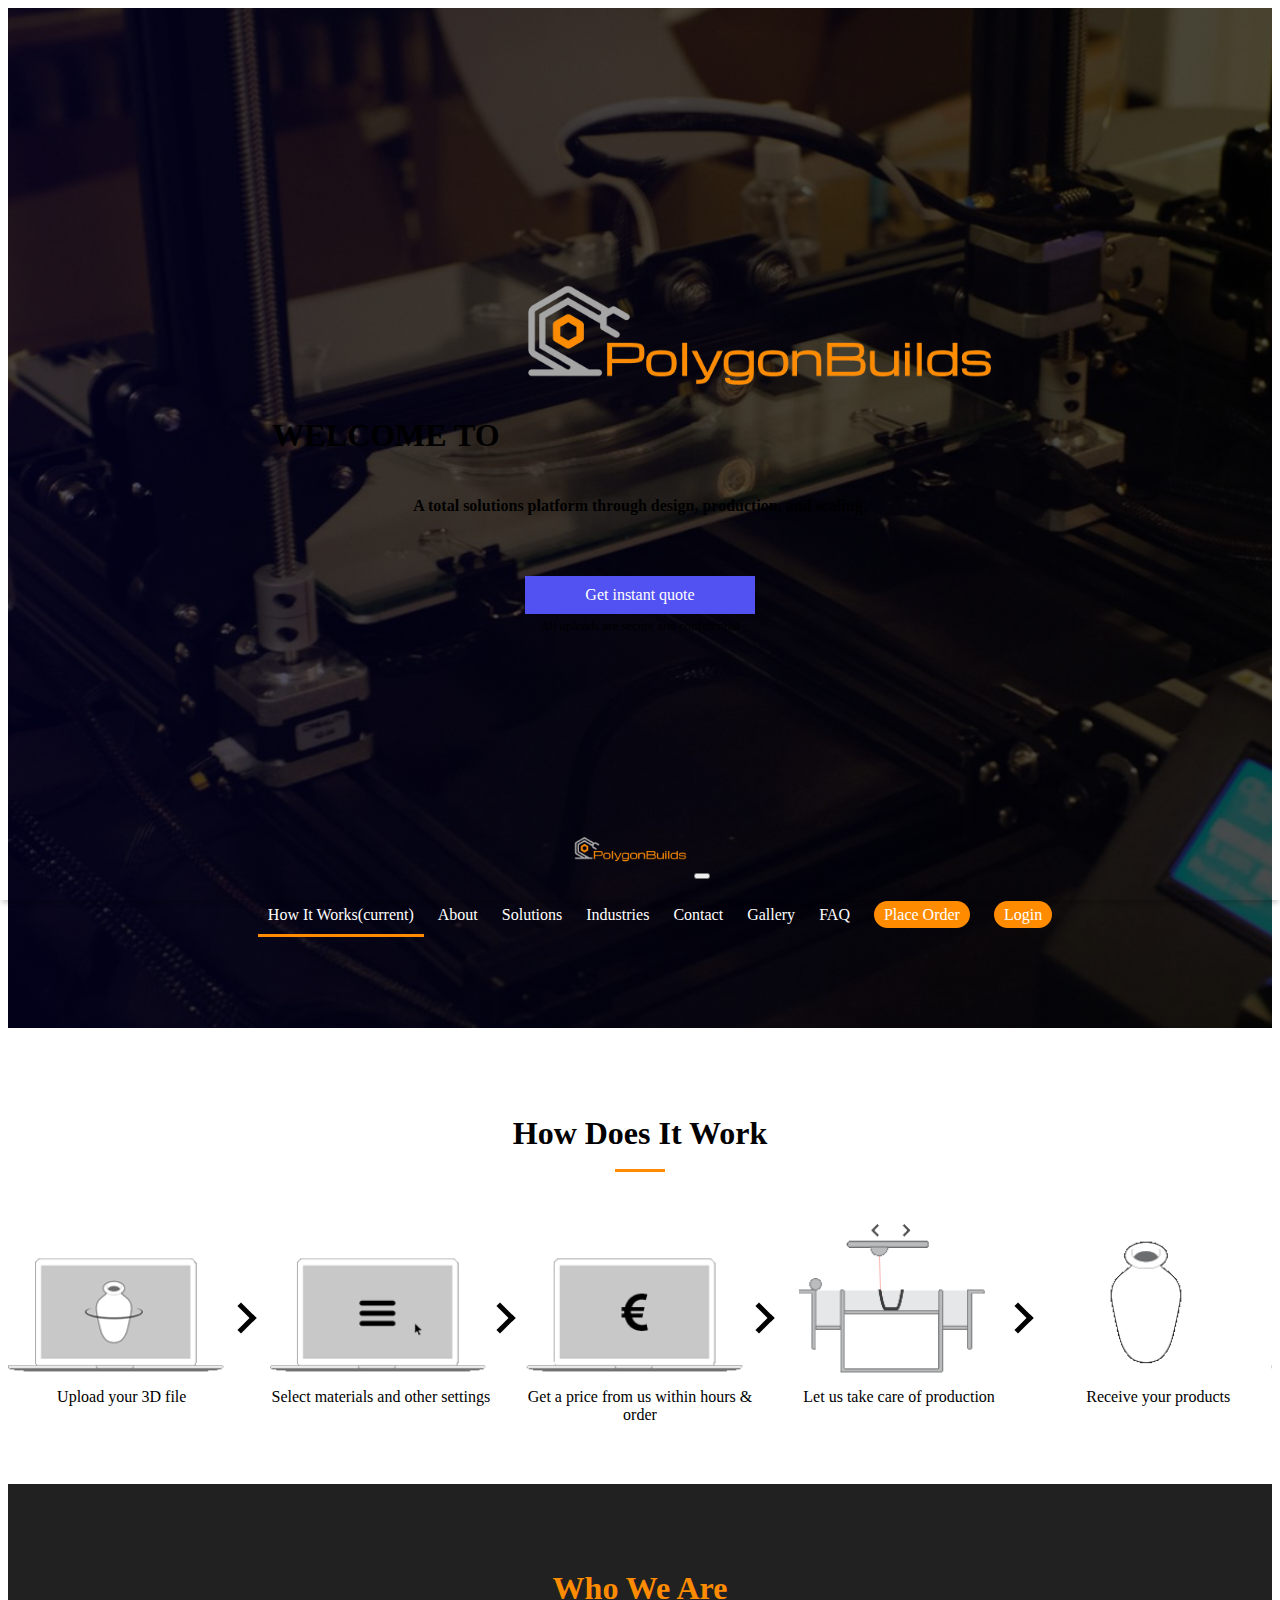
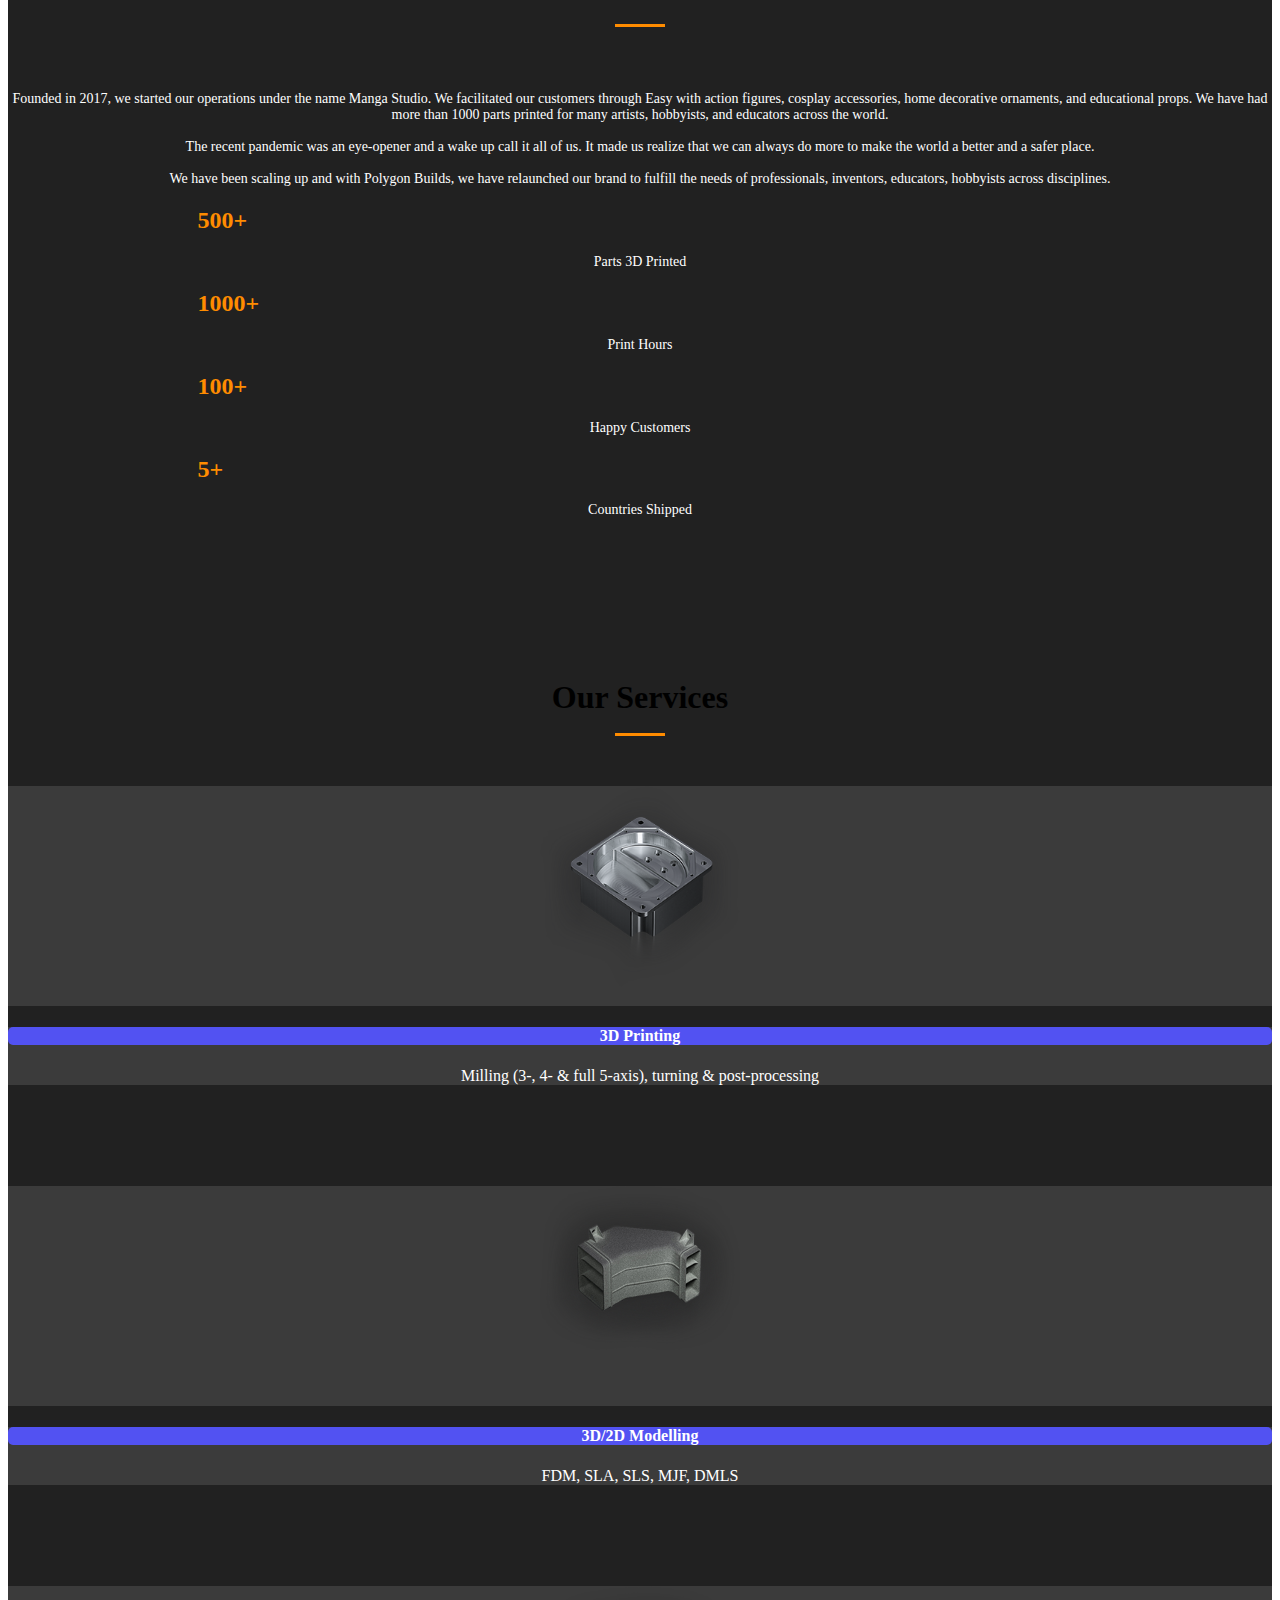
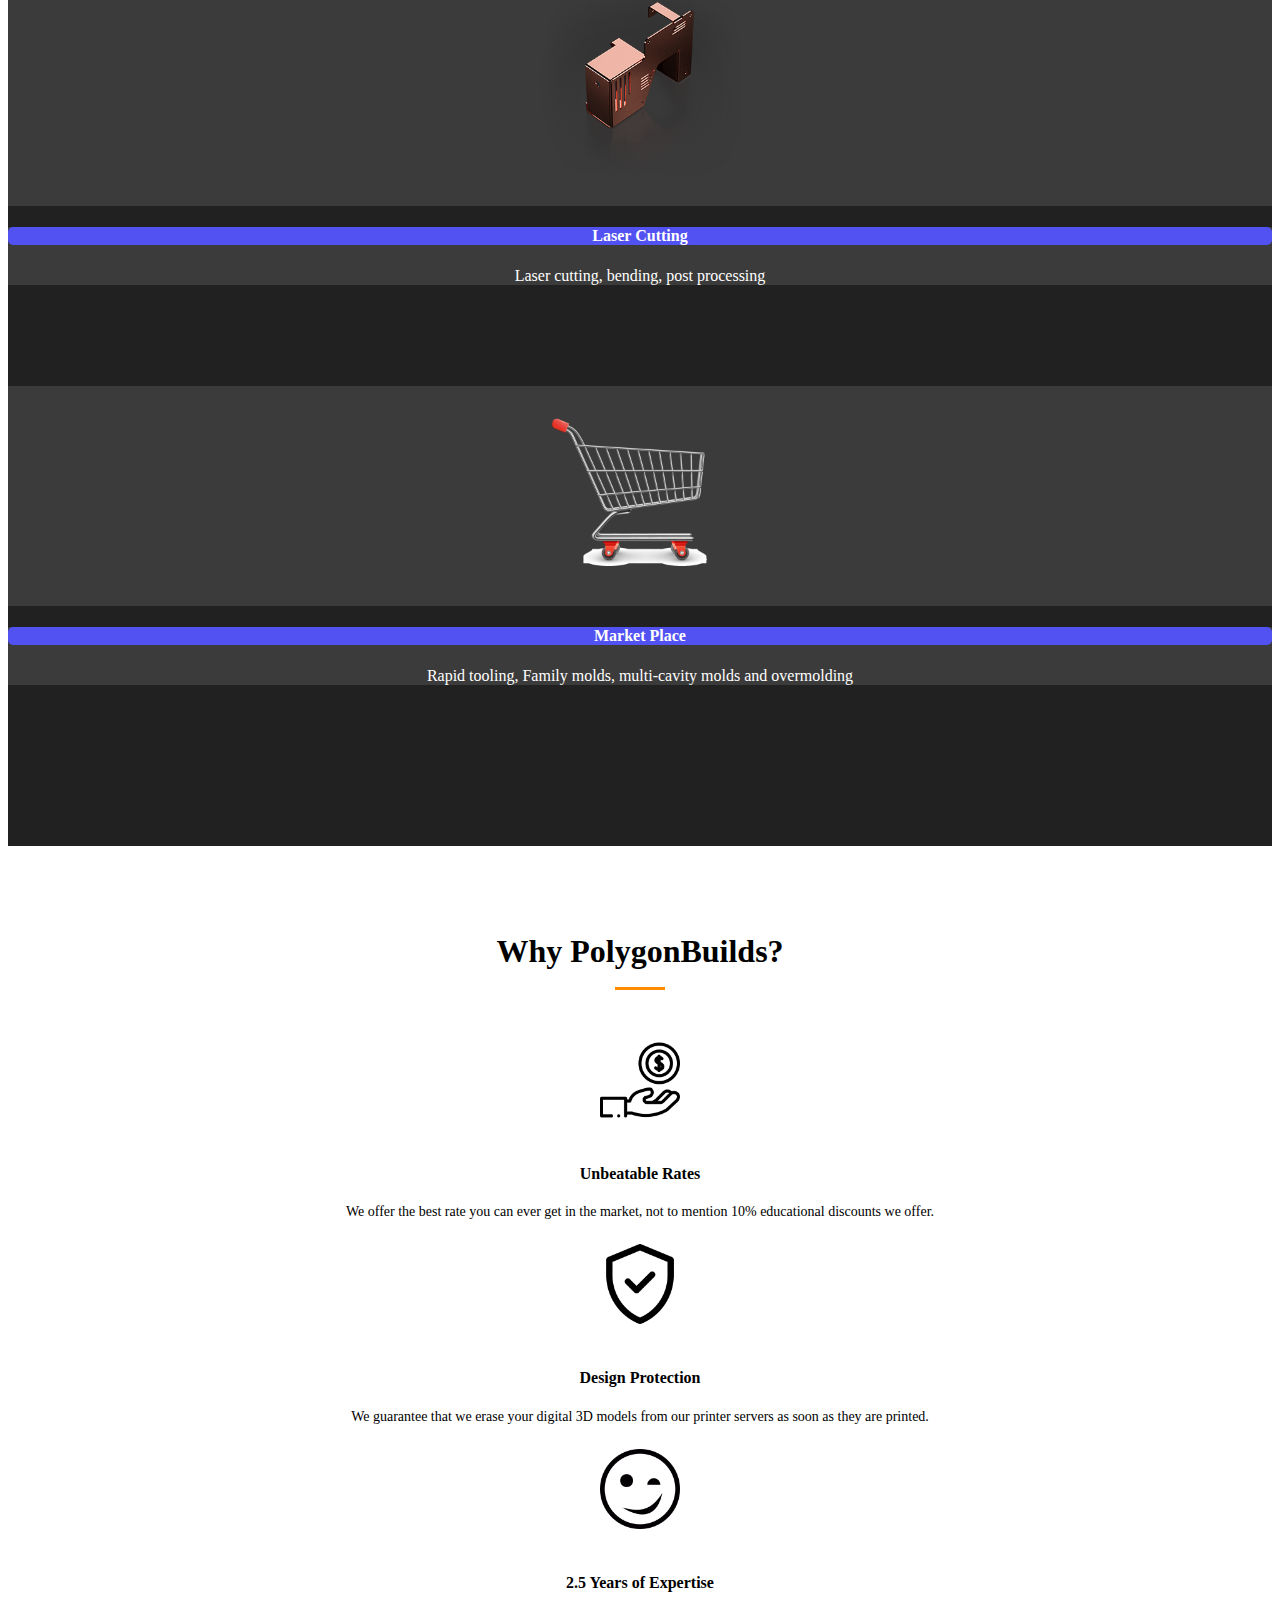
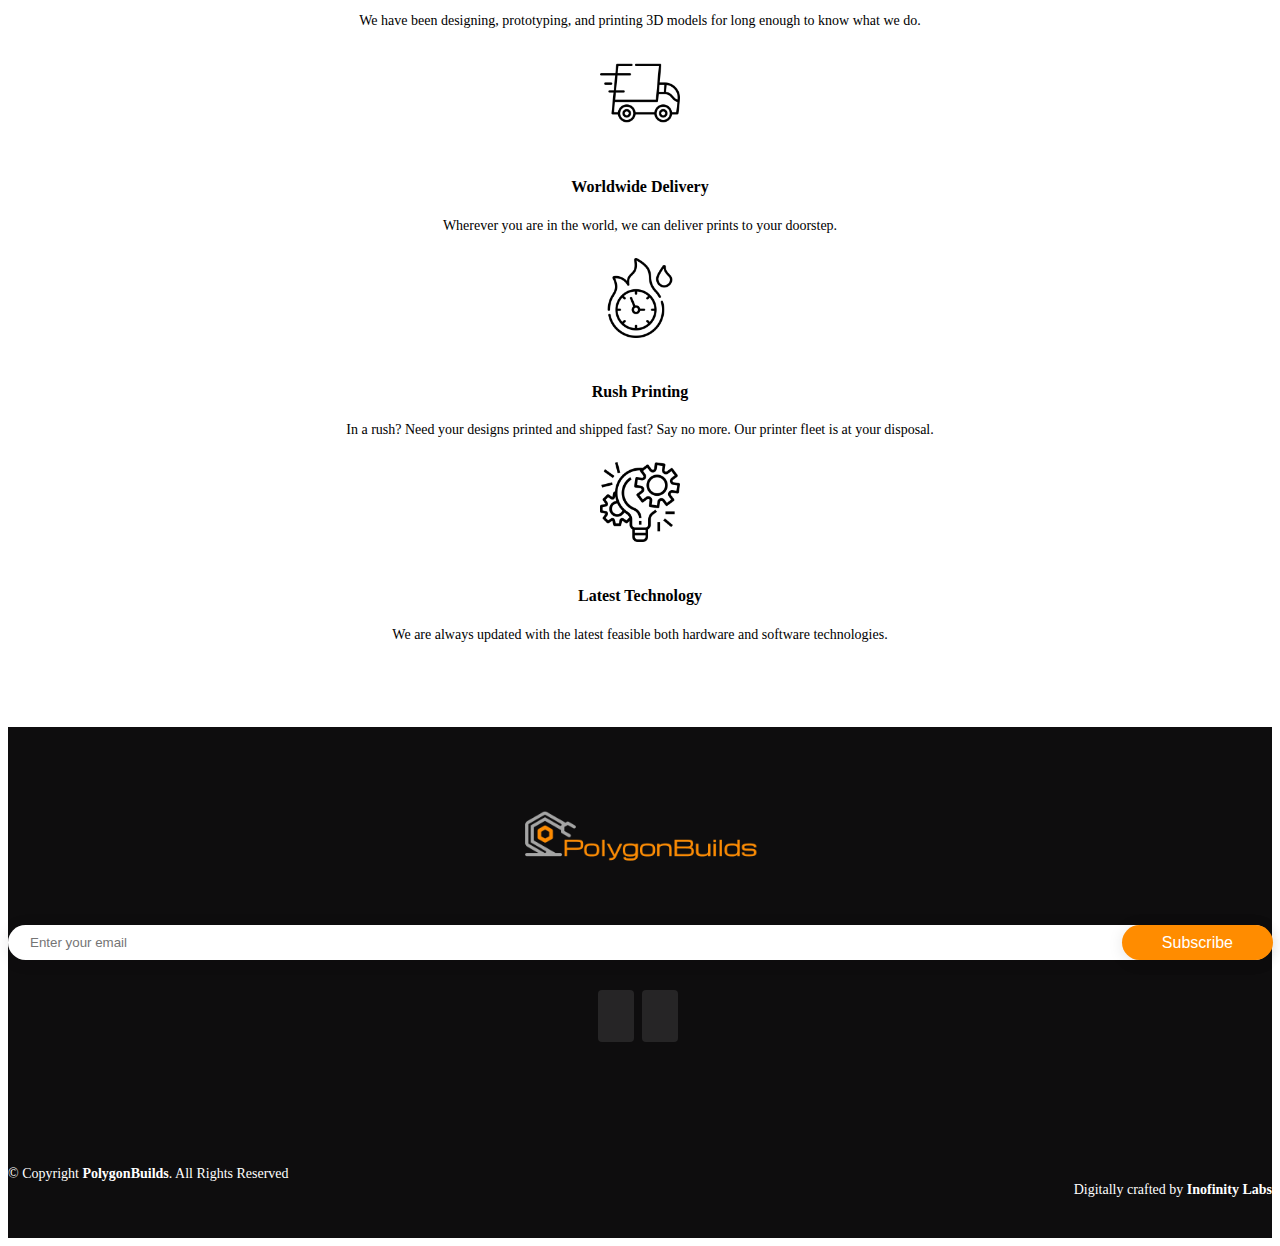
==== commit 778f77ec: "Merge branch 'feature/static-pages-design' of https://github.com/HexafibonIT/PolygonBuilds-theme int" ====
--- a/index.html
+++ b/index.html
@@ -53,9 +53,7 @@
             <li class="nav-item">
               <a class="nav-link" href="faq.html">FAQ</a>
             </li>
-            <li class="nav-item">
-              <a class="nav-link" href="terms-and-conditions.html">Terms and Conditions</a>
-            </li>
+            
             <li class="nav-item">
               <a class="nav-link btn poly-btn" href="printing-service.html" role="button">Place Order</a>
             </li>
